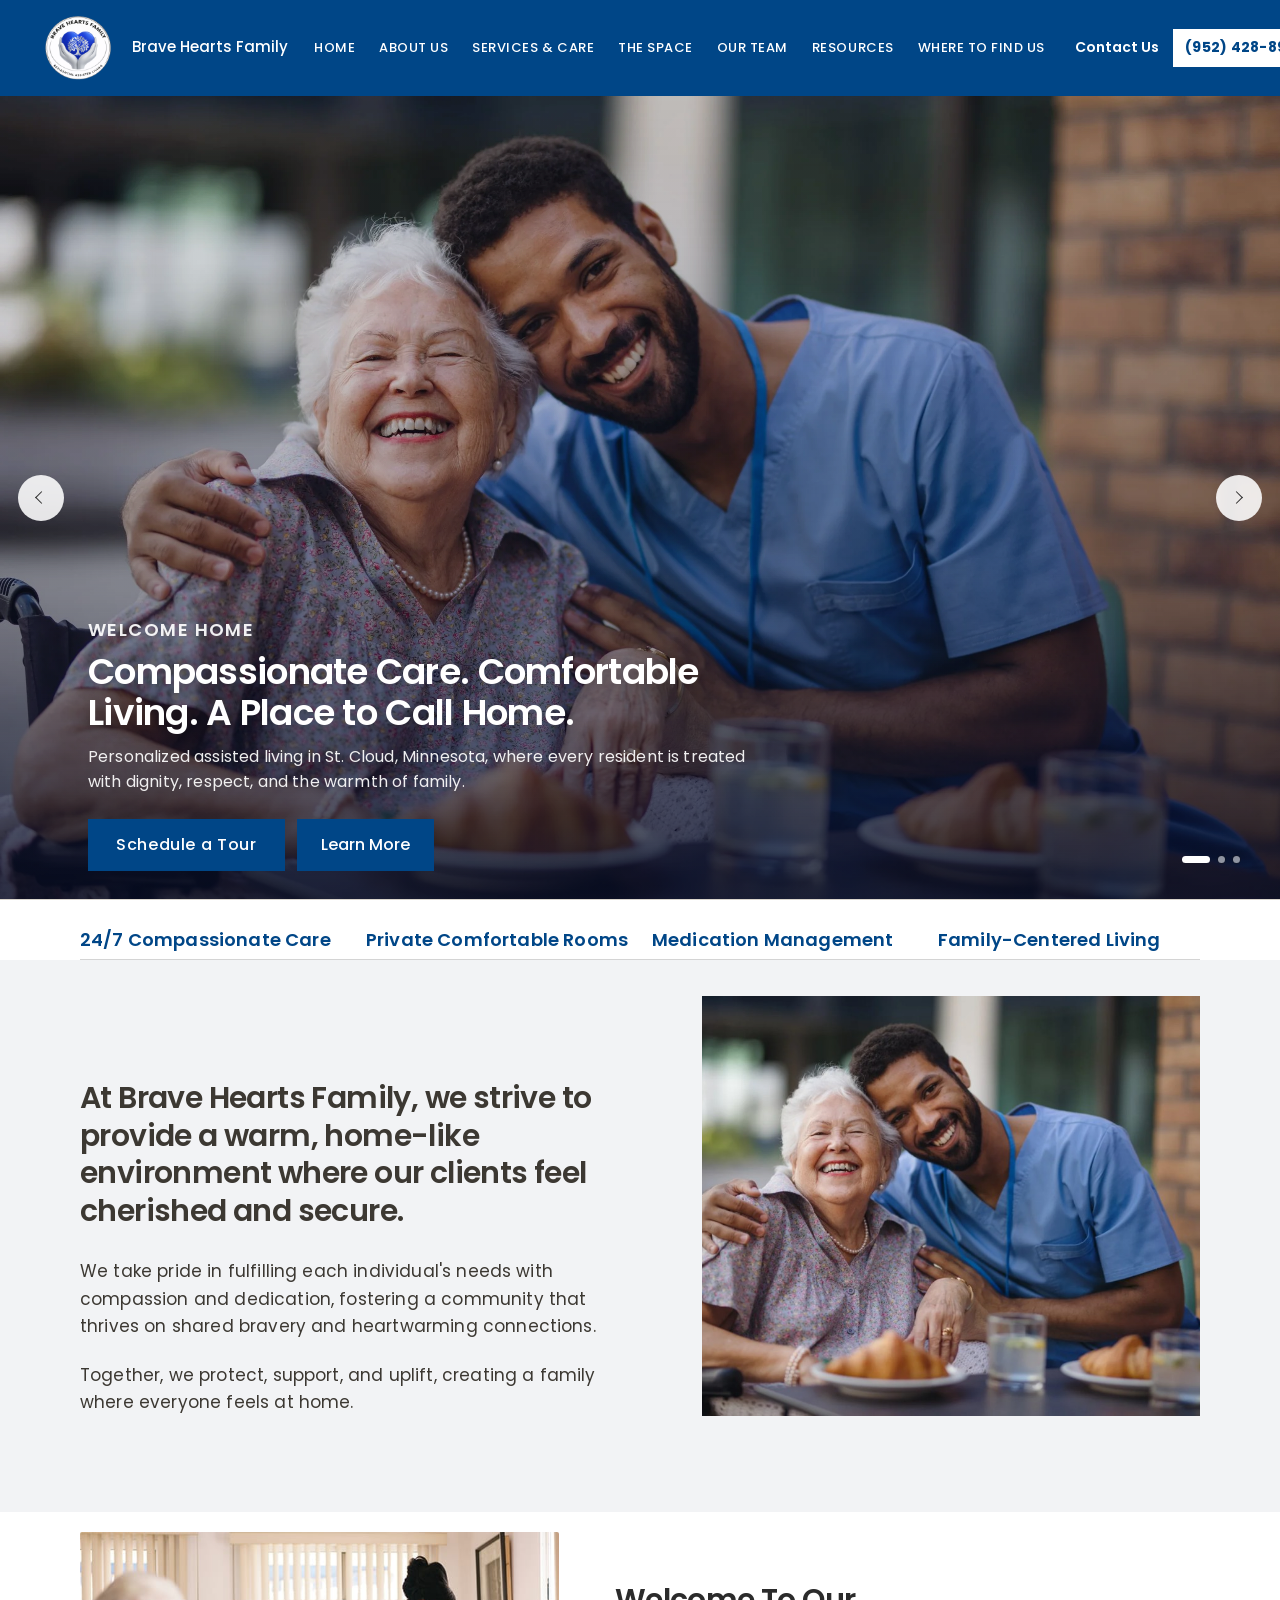
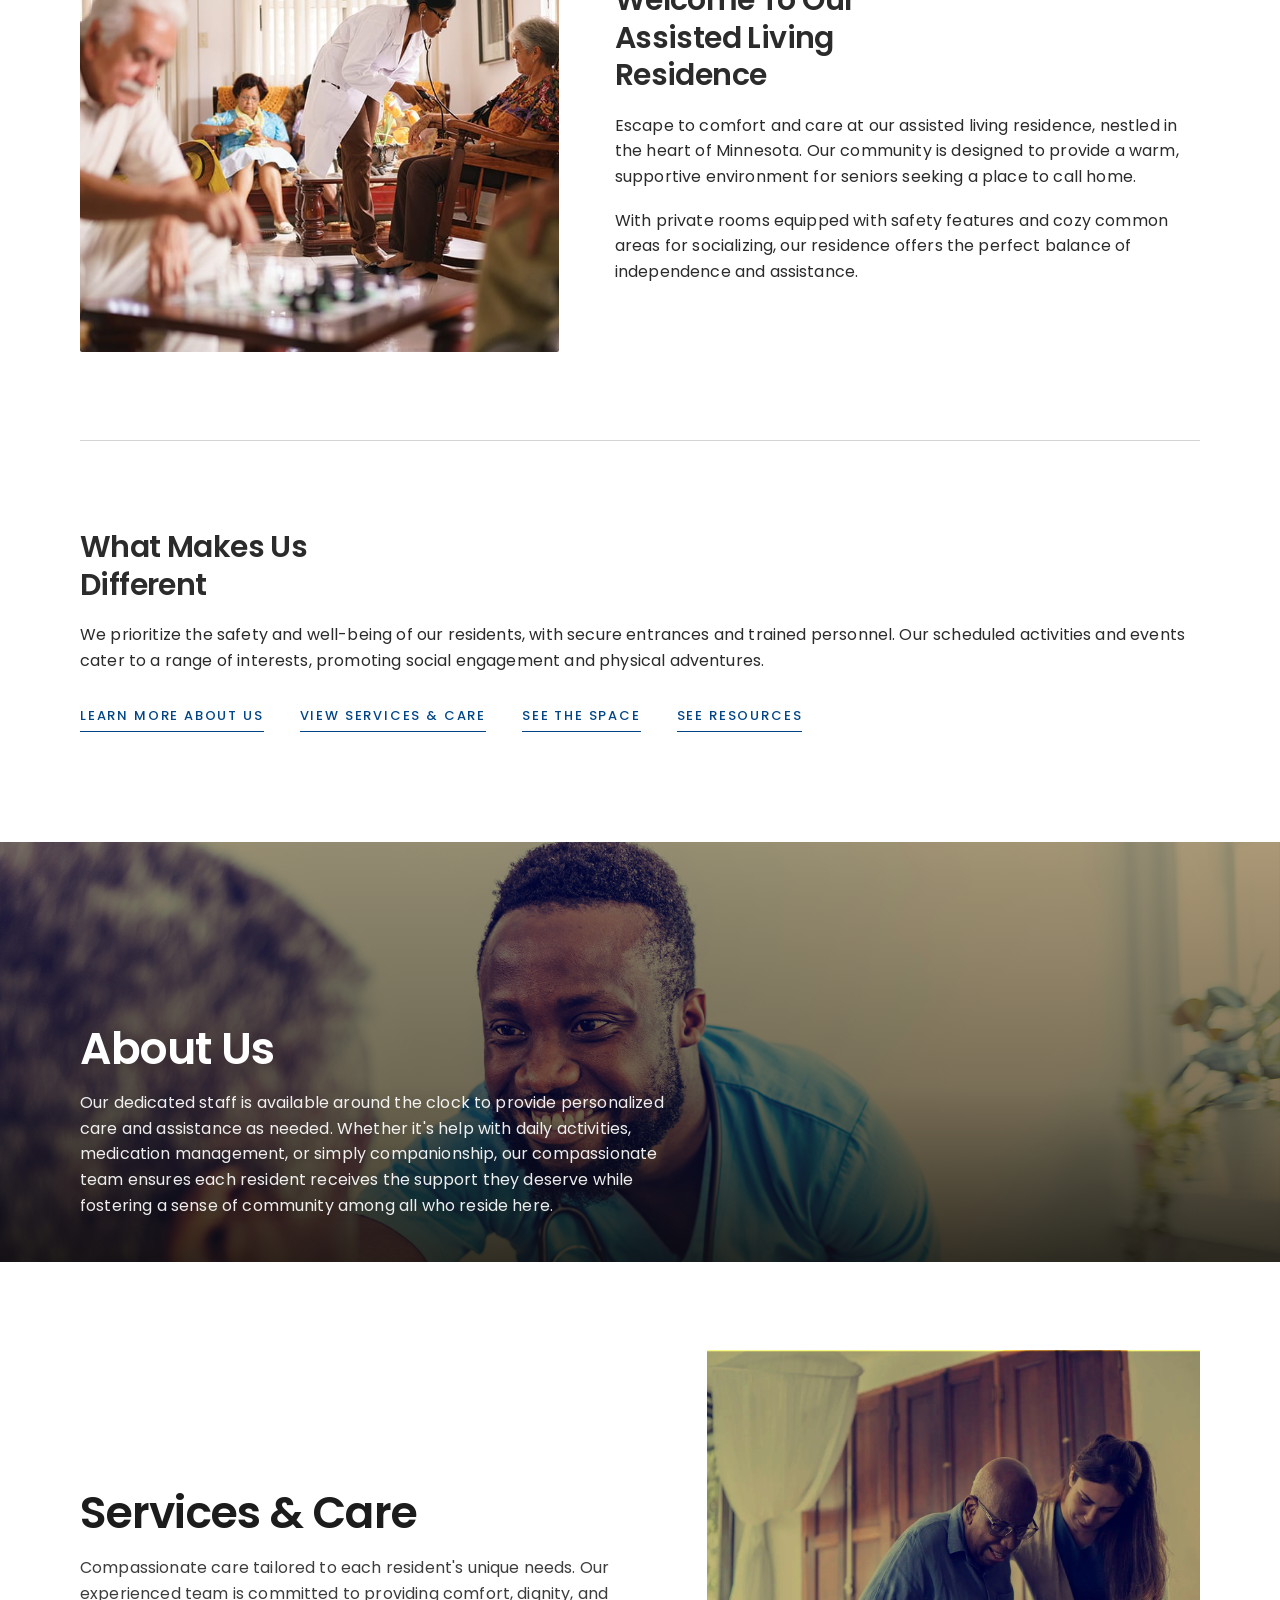
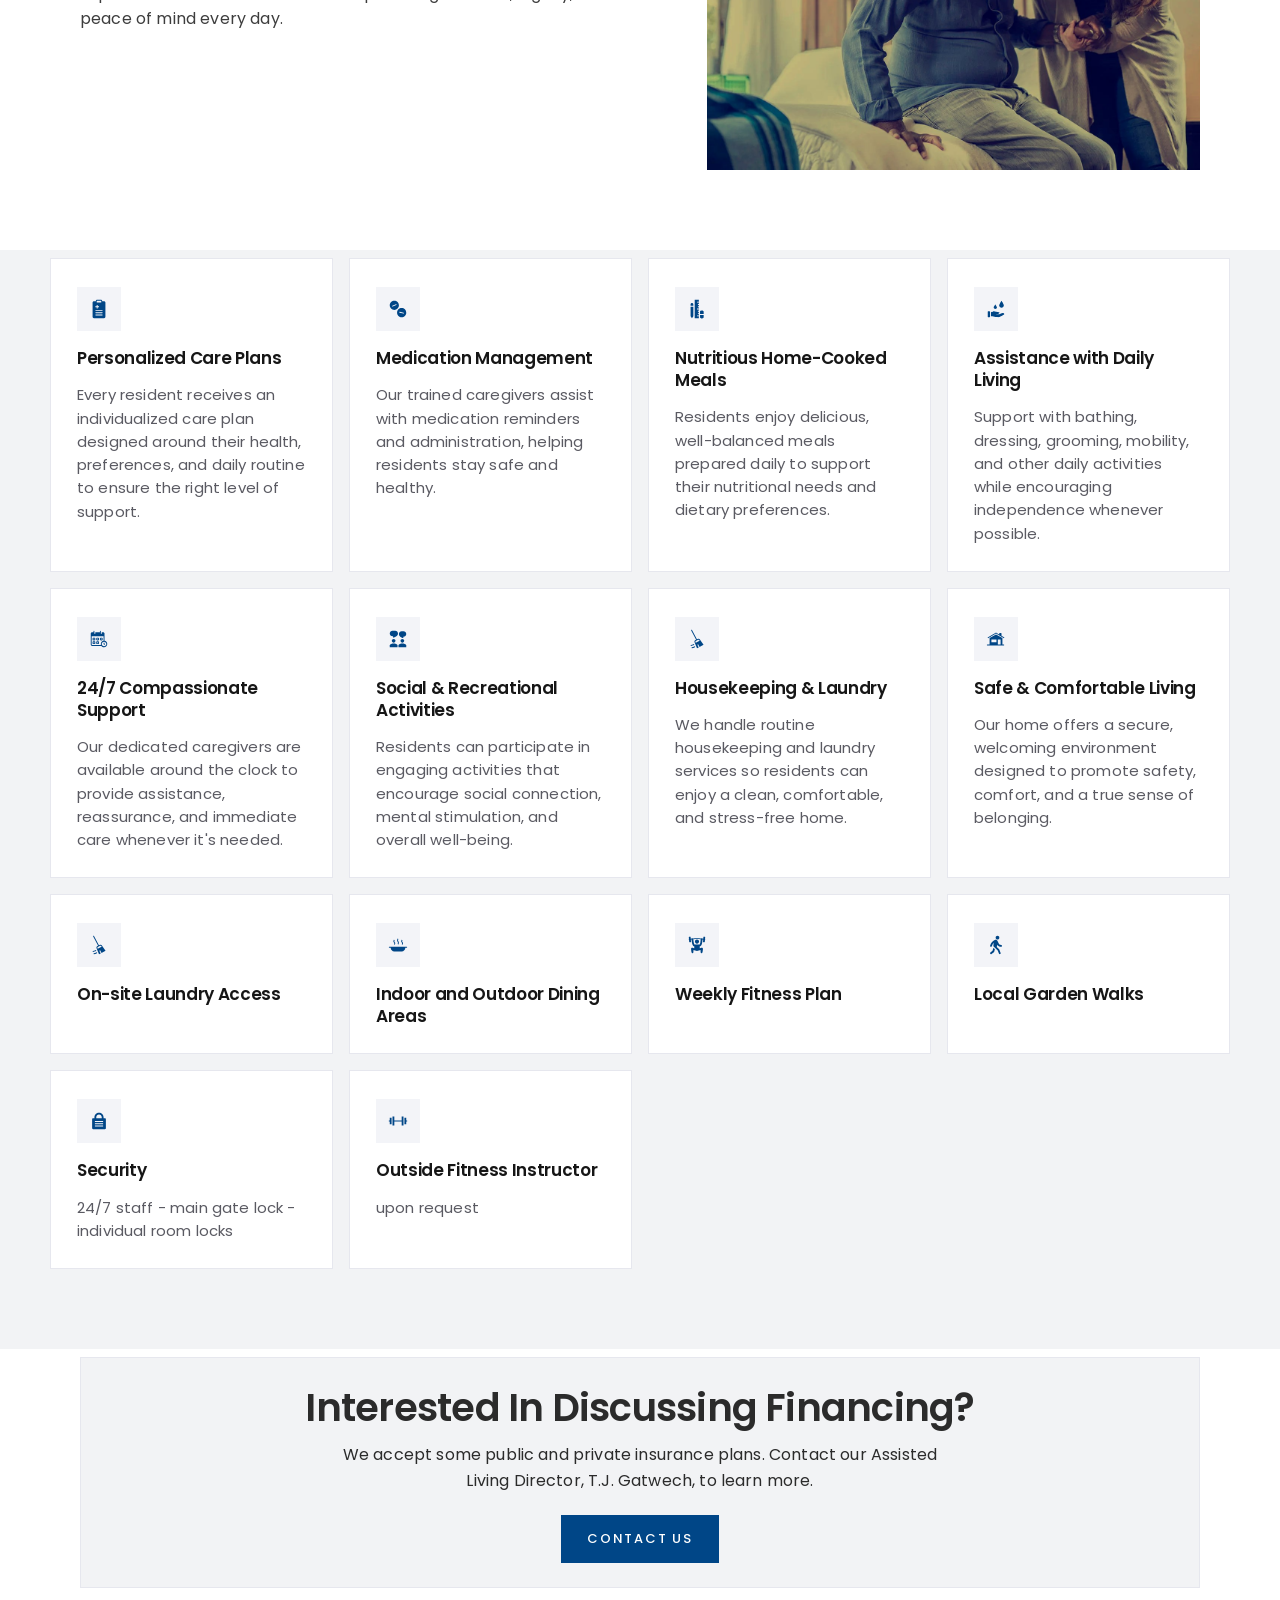
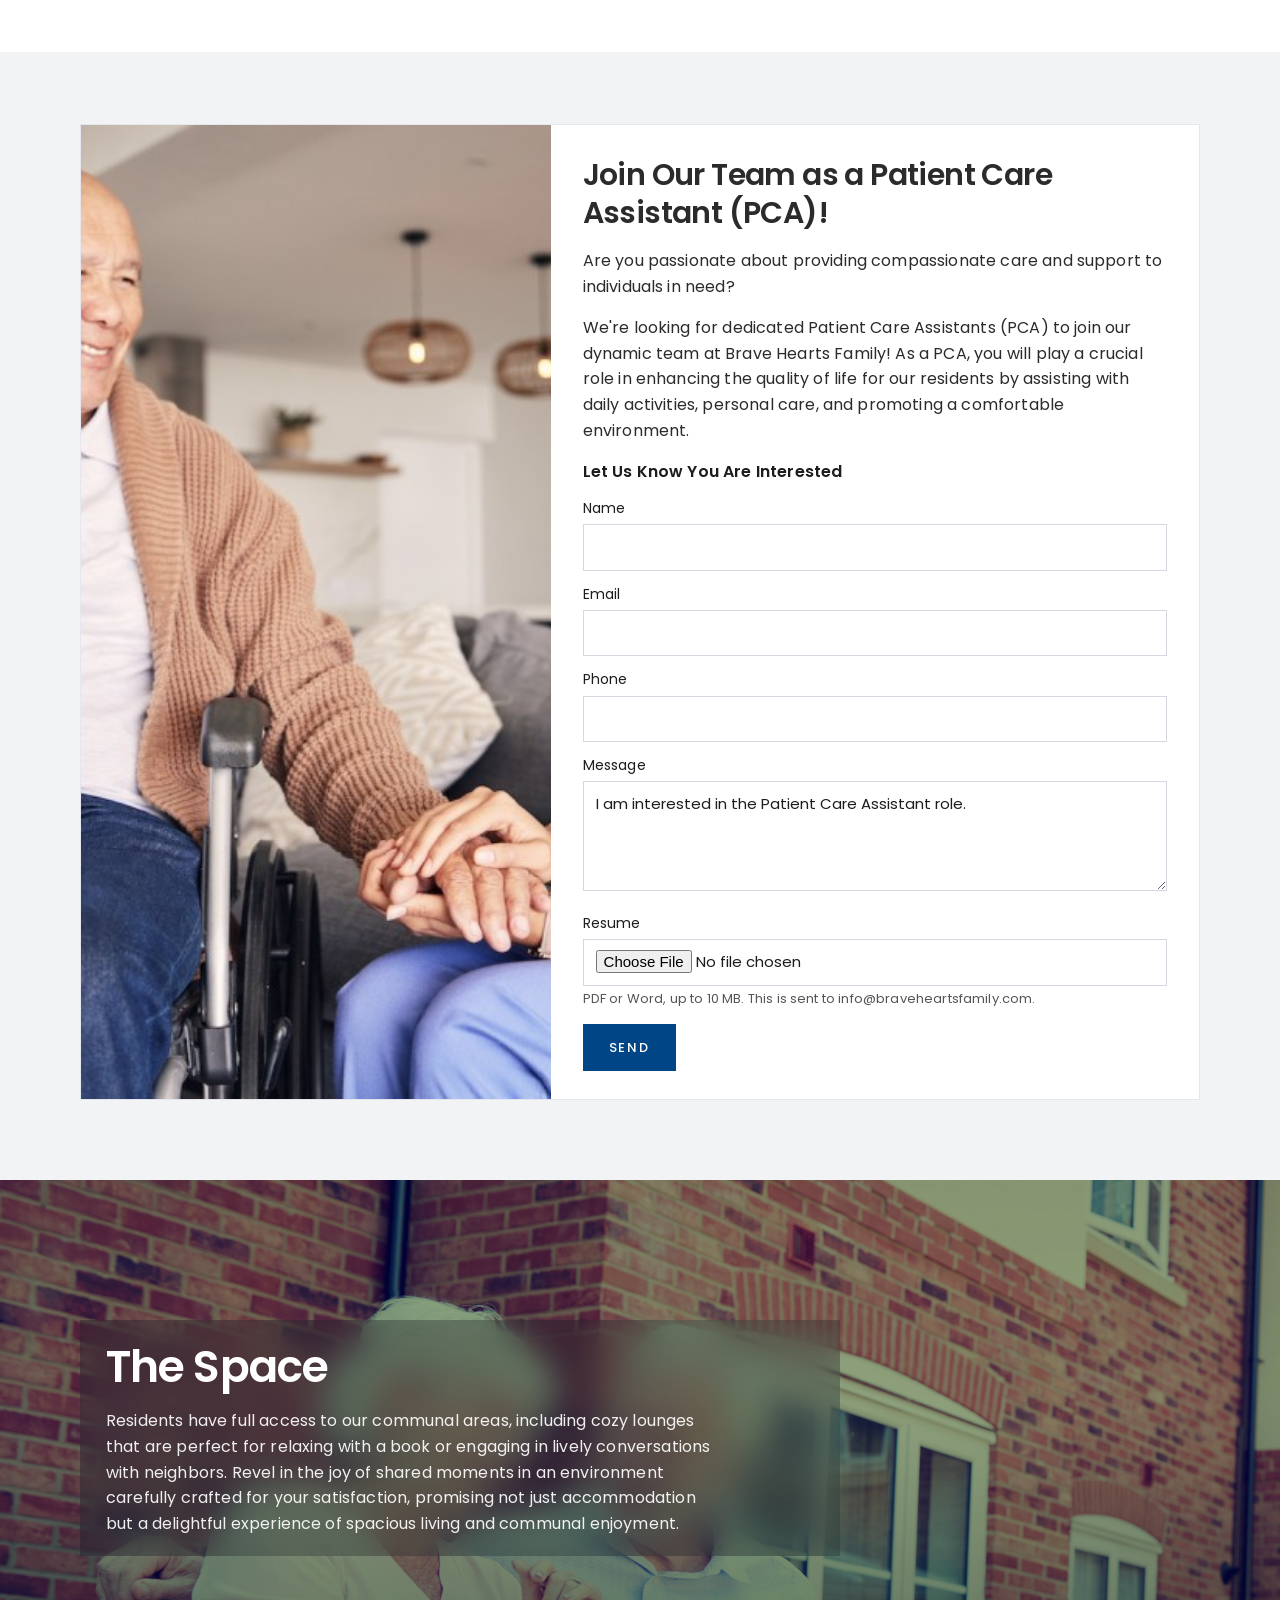
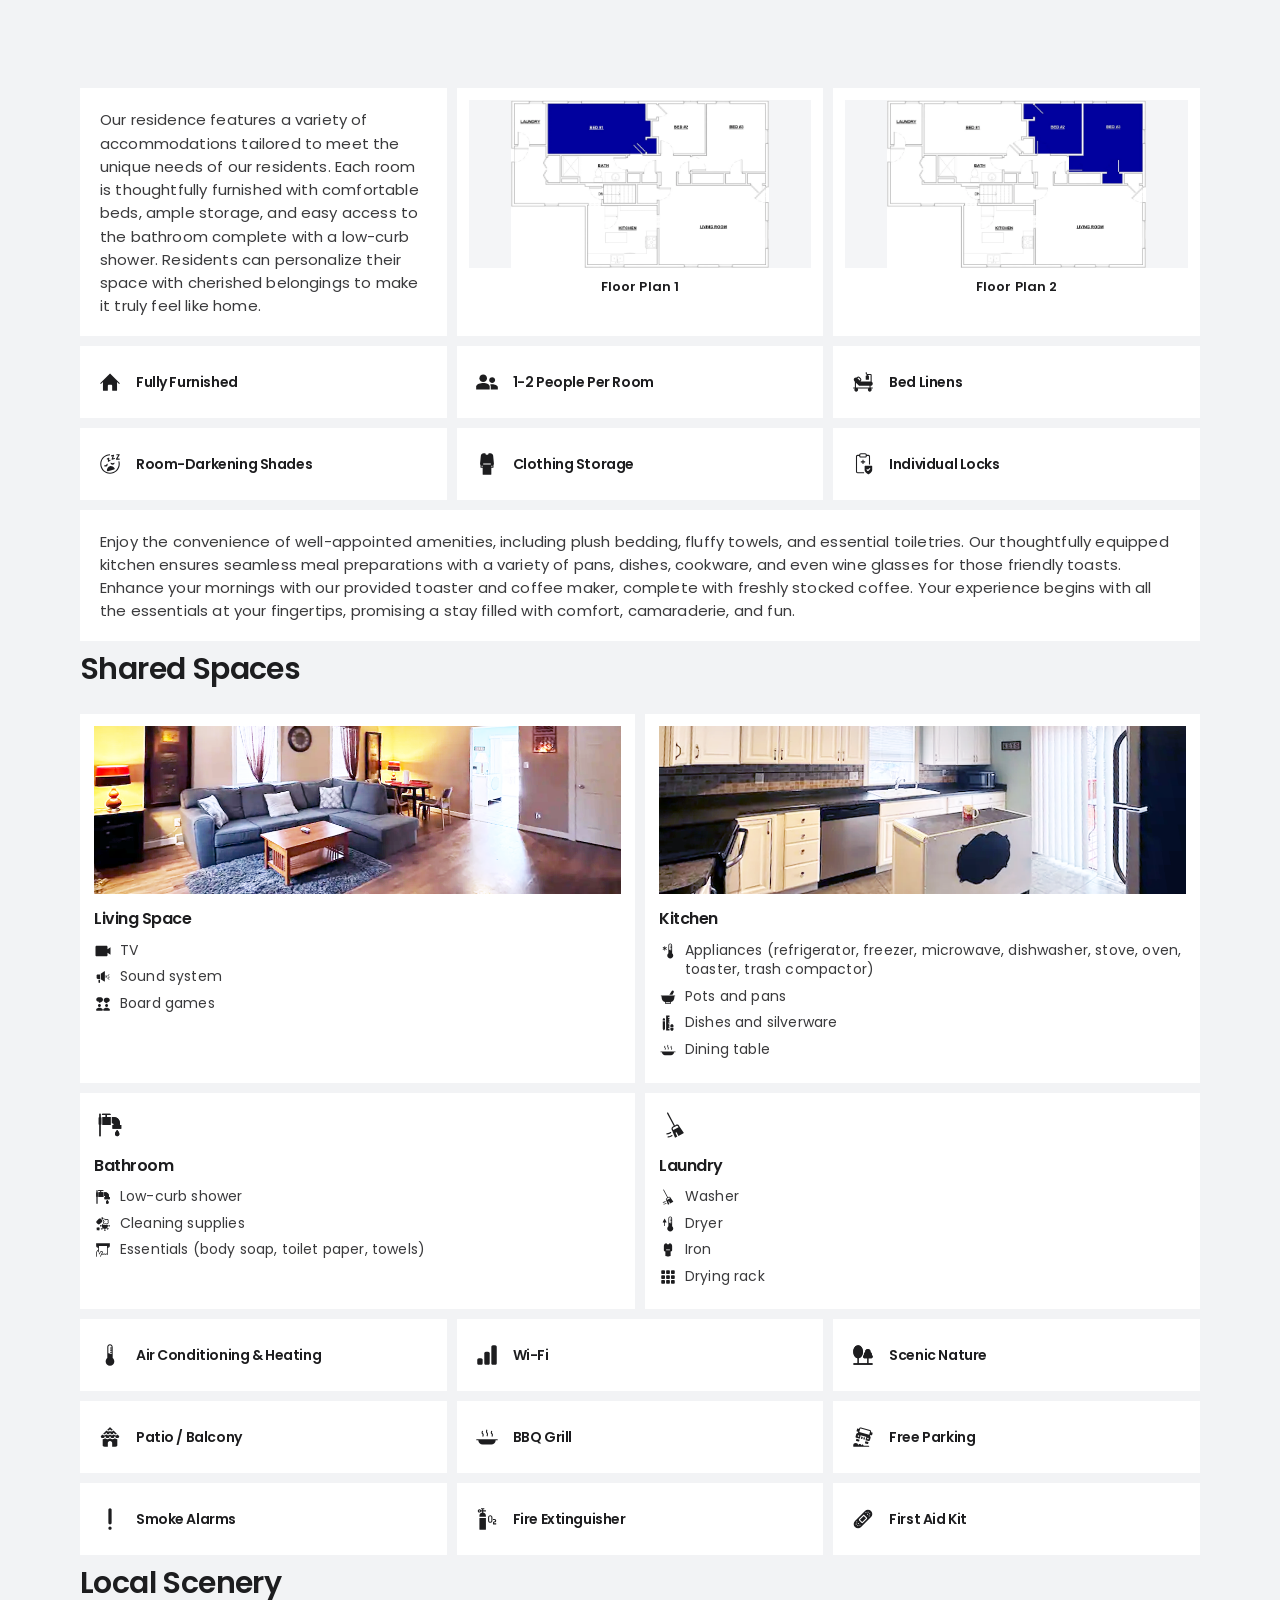
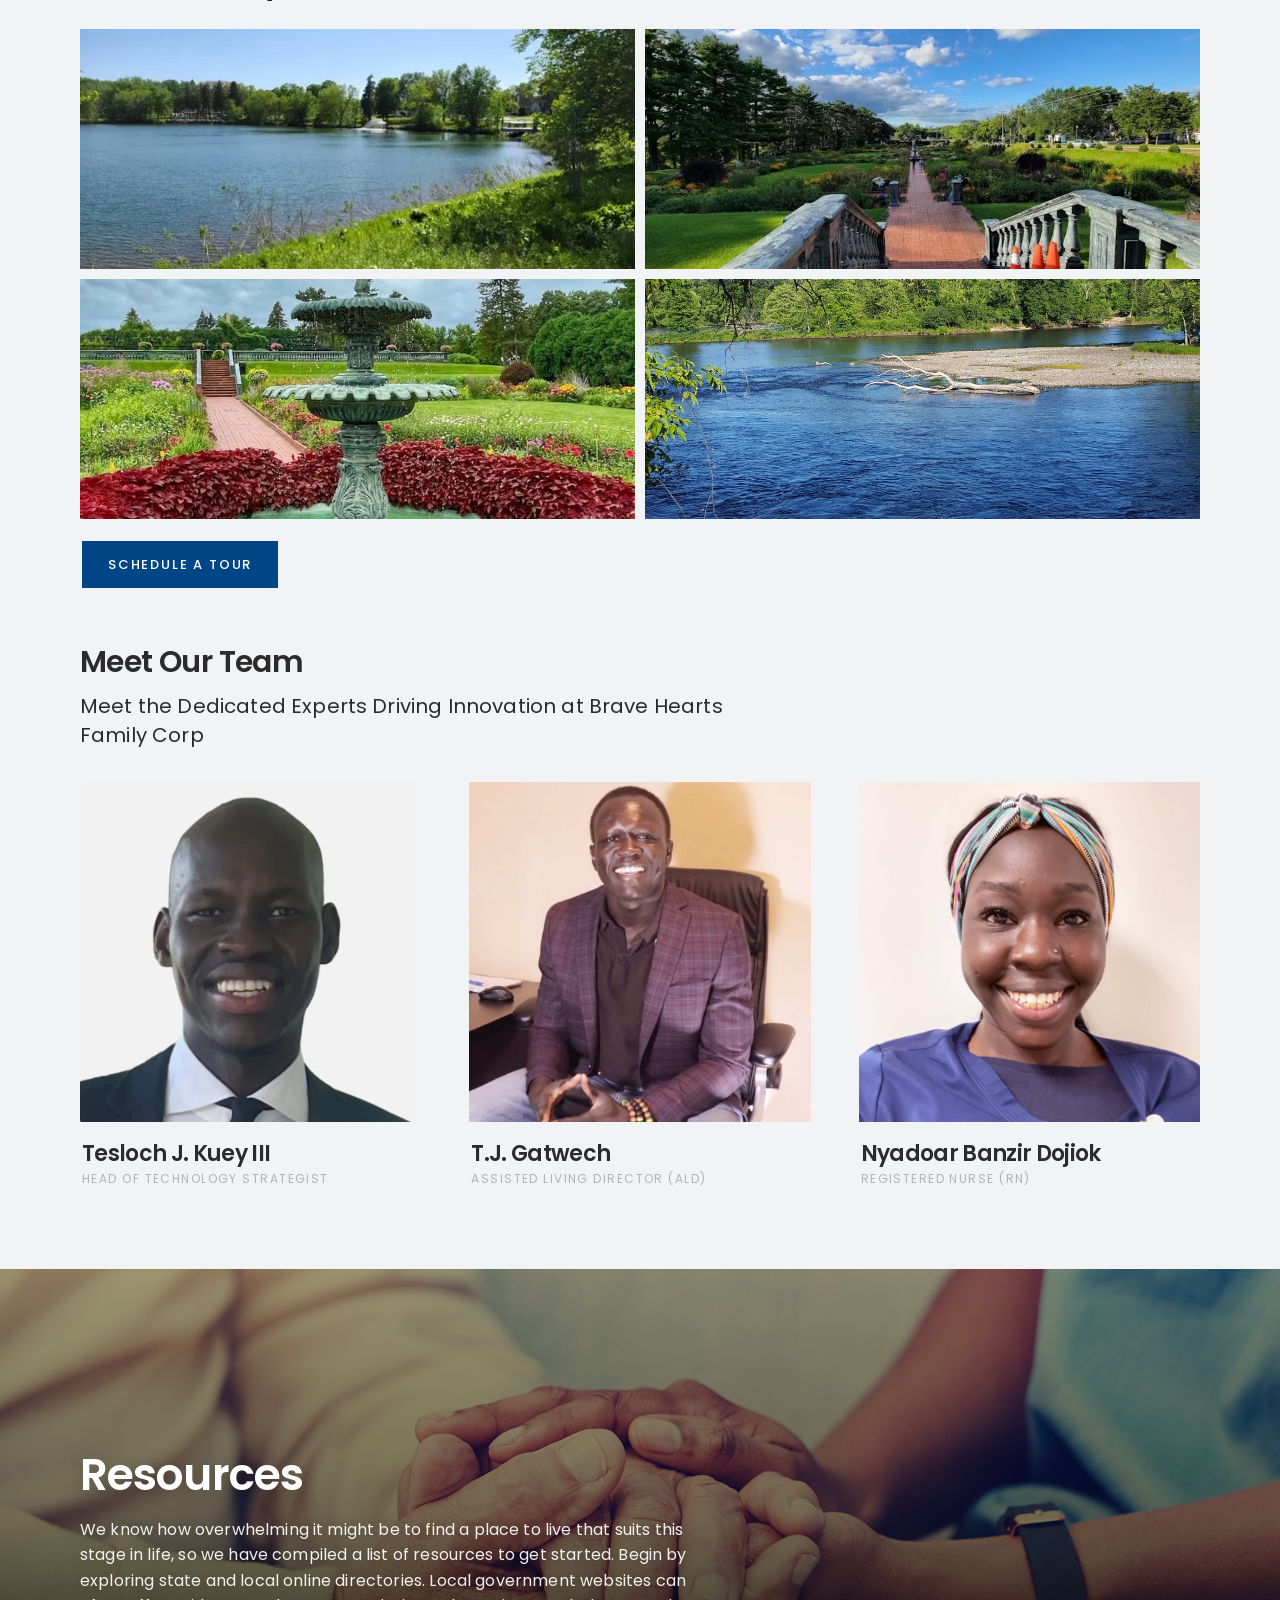
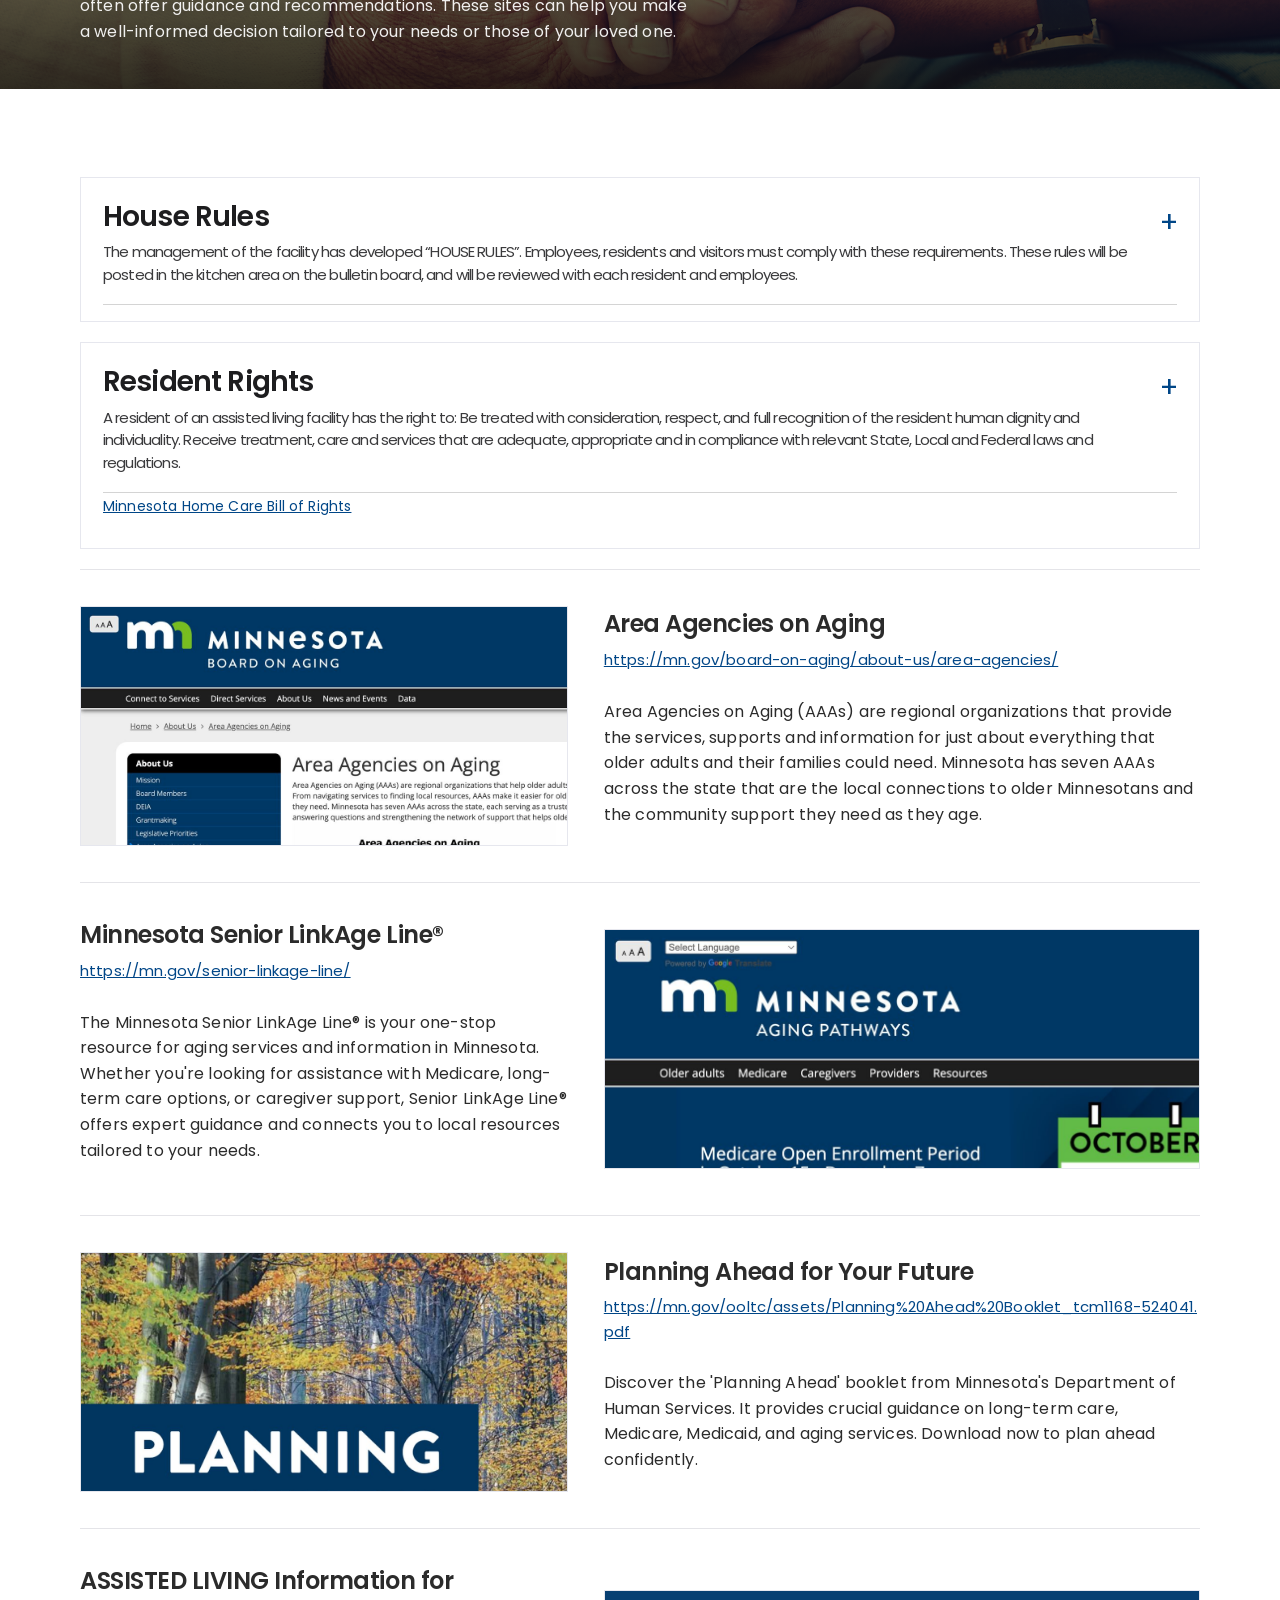
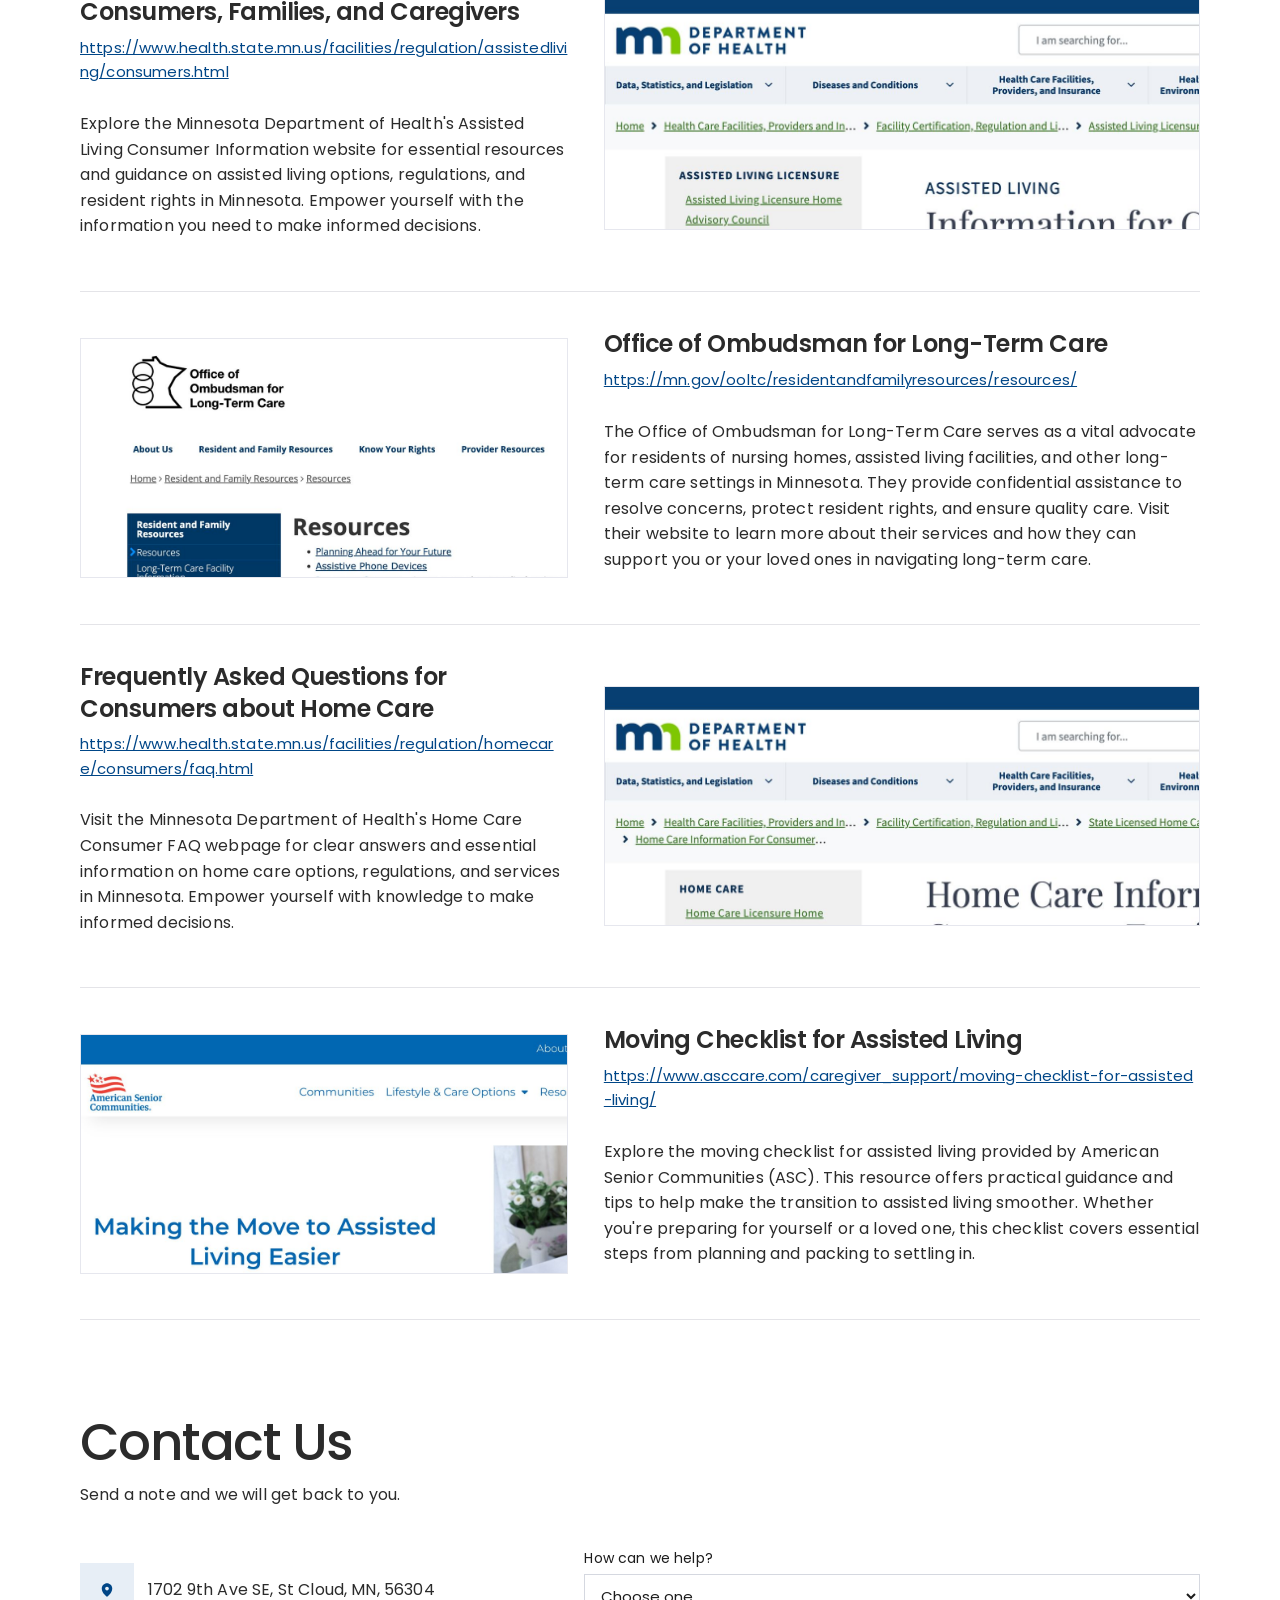
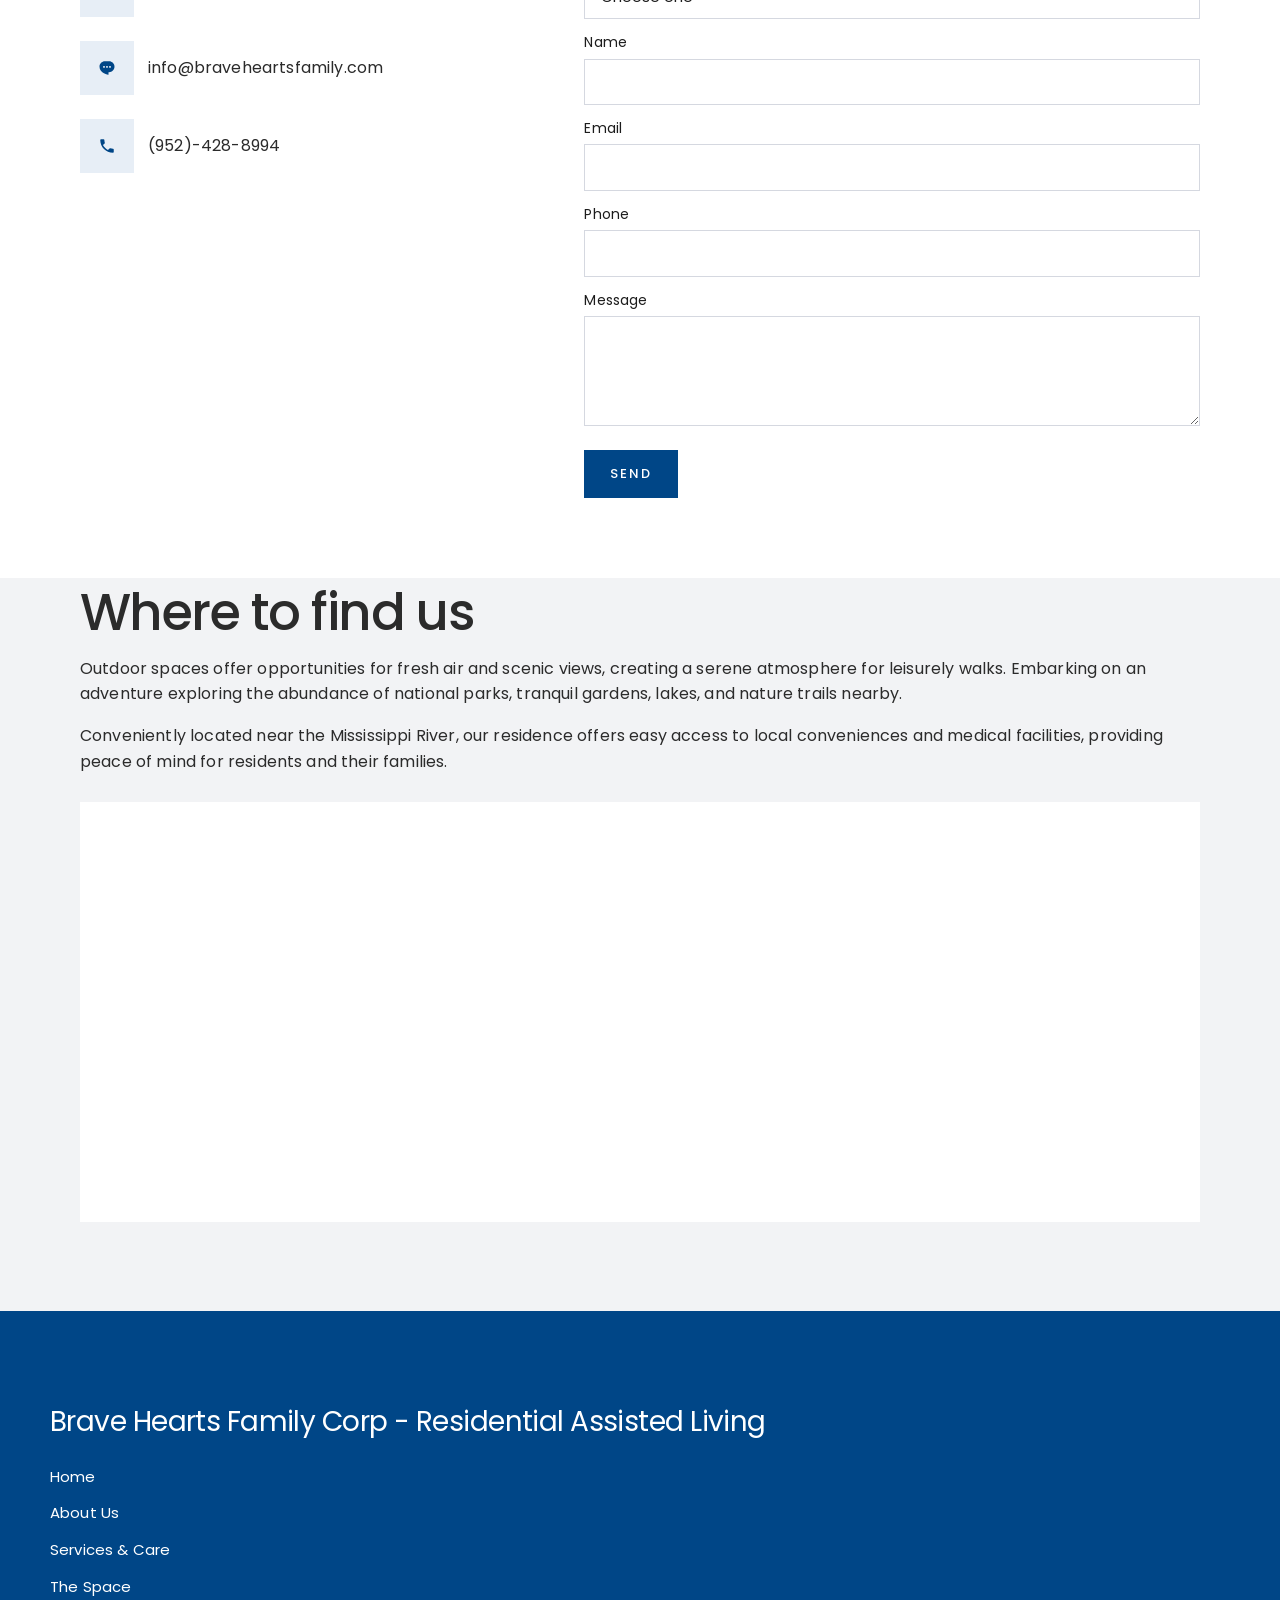
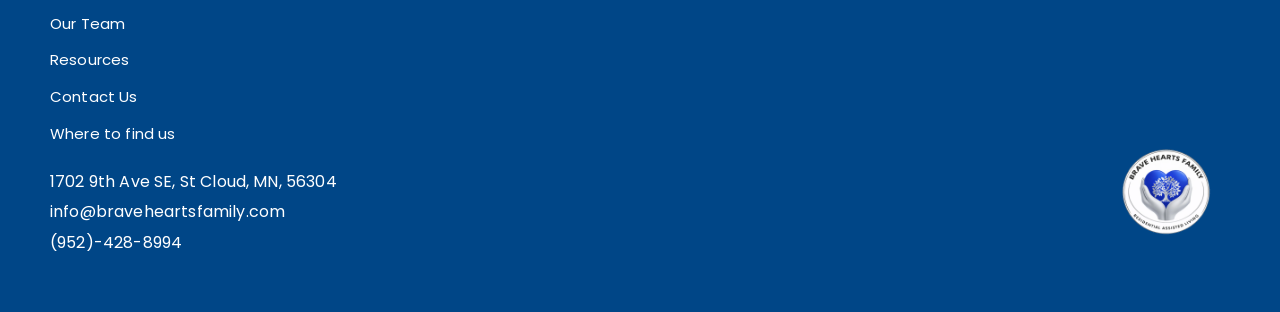
==== index.html @ caa9ec2d "Publish the Brave Hearts Family site with a mobile layout and the logo on the browser tab. Co-author" ====
<!DOCTYPE html>
<html lang="en">
<head>
  <meta charset="utf-8">
  <meta name="viewport" content="width=device-width, initial-scale=1">
  <title>Brave Hearts Family Corp | Assisted Living in St. Cloud, MN</title>
  <meta name="description" content="Personalized assisted living in St. Cloud, Minnesota, with 24/7 care, private rooms, medication support, and home-cooked meals at 1702 9th Ave SE.">
  <meta name="robots" content="index, follow, max-image-preview:large, max-snippet:-1, max-video-preview:-1">
  <meta name="author" content="Brave Hearts Family Corp">
  <meta name="geo.region" content="US-MN">
  <meta name="geo.placename" content="St. Cloud">
  <meta name="geo.position" content="45.546537;-94.139867">
  <link rel="canonical" href="https://braveheartsfamily.com/">
  <link rel="alternate" hreflang="en" href="https://braveheartsfamily.com/">
  <link rel="alternate" type="text/plain" href="https://braveheartsfamily.com/llms.txt" title="Summary for AI search">
  <meta property="og:type" content="website">
  <meta property="og:site_name" content="Brave Hearts Family Corp">
  <meta property="og:locale" content="en_US">
  <meta property="og:url" content="https://braveheartsfamily.com/">
  <meta property="og:title" content="Brave Hearts Family Corp | Assisted Living in St. Cloud, MN">
  <meta property="og:description" content="Personalized assisted living in St. Cloud, Minnesota, with 24/7 care, private rooms, medication support, and home-cooked meals at 1702 9th Ave SE.">
  <meta property="og:image" content="https://braveheartsfamily.com/images/og.jpg">
  <meta property="og:image:secure_url" content="https://braveheartsfamily.com/images/og.jpg">
  <meta property="og:image:type" content="image/jpeg">
  <meta property="og:image:width" content="1200">
  <meta property="og:image:height" content="630">
  <meta property="og:image:alt" content="A caregiver smiling with a resident">
  <meta name="twitter:card" content="summary_large_image">
  <meta name="twitter:title" content="Brave Hearts Family Corp | Assisted Living in St. Cloud, MN">
  <meta name="twitter:description" content="Personalized assisted living in St. Cloud, Minnesota, with 24/7 care, private rooms, medication support, and home-cooked meals at 1702 9th Ave SE.">
  <meta name="twitter:image" content="https://braveheartsfamily.com/images/og.jpg">
  <meta name="twitter:image:alt" content="A caregiver smiling with a resident">
  <meta name="theme-color" content="#004687">
  <script type="application/ld+json">
  {
    "@context": "https://schema.org",
    "@graph": [
      {
        "@type": ["MedicalBusiness", "LocalBusiness"],
        "@id": "https://braveheartsfamily.com/#residence",
        "name": "Brave Hearts Family Corp",
        "category": "Residential assisted living",
        "alternateName": "Brave Hearts Family",
        "description": "A warm, home-like assisted living residence in St. Cloud, Minnesota. Personalized care, private comfortable rooms, medication management, and family-centered living.",
        "url": "https://braveheartsfamily.com/",
        "image": [
          "https://braveheartsfamily.com/images/logo.png",
          "https://braveheartsfamily.com/images/og.jpg"
        ],
        "logo": {
          "@type": "ImageObject",
          "url": "https://braveheartsfamily.com/images/logo.png",
          "width": 1000,
          "height": 1000,
          "caption": "Brave Hearts Family logo"
        },
        "telephone": "+1-952-428-8994",
        "email": "info@braveheartsfamily.com",
        "slogan": "Compassionate Care. Comfortable Living. A Place to Call Home.",
        "paymentAccepted": "Some public and private insurance plans",
        "smokingAllowed": false,
        "address": {
          "@type": "PostalAddress",
          "streetAddress": "1702 9th Ave SE",
          "addressLocality": "St Cloud",
          "addressRegion": "MN",
          "postalCode": "56304",
          "addressCountry": "US"
        },
        "geo": {
          "@type": "GeoCoordinates",
          "latitude": 45.546537,
          "longitude": -94.139867
        },
        "hasMap": [
          "https://www.google.com/maps/search/?api=1&query=Brave+Hearts+Family+Corp,+1702+9th+Ave+SE,+St+Cloud,+MN+56304",
          "https://maps.apple.com/?ll=45.546537,-94.139867&q=Brave%20Hearts%20Family%20Corp&address=1702%209th%20Ave%20SE,%20St%20Cloud,%20MN%2056304",
          "https://www.google.com/maps/dir//1702+9th+Ave+SE,+St+Cloud,+MN+56304"
        ],
        "areaServed": {
          "@type": "City",
          "name": "St. Cloud",
          "containedInPlace": {
            "@type": "State",
            "name": "Minnesota"
          }
        },
        "openingHoursSpecification": {
          "@type": "OpeningHoursSpecification",
          "dayOfWeek": ["Monday", "Tuesday", "Wednesday", "Thursday", "Friday", "Saturday", "Sunday"],
          "opens": "00:00",
          "closes": "23:59"
        },
        "contactPoint": {
          "@type": "ContactPoint",
          "telephone": "+1-952-428-8994",
          "email": "info@braveheartsfamily.com",
          "contactType": "customer service",
          "availableLanguage": "English",
          "areaServed": "US"
        },
        "employee": [
          {
            "@type": "Person",
            "name": "Tesloch J. Kuey III",
            "jobTitle": "Head of Technology Strategist",
            "image": "https://braveheartsfamily.com/images/tesloch.png"
          },
          {
            "@type": "Person",
            "name": "T.J. Gatwech",
            "jobTitle": "Assisted Living Director (ALD)",
            "image": "https://braveheartsfamily.com/images/tj.png"
          },
          {
            "@type": "Person",
            "name": "Nyadoar Banzir Dojiok",
            "jobTitle": "Registered Nurse (RN)",
            "hasCredential": {
              "@type": "EducationalOccupationalCredential",
              "credentialCategory": "Registered Nurse"
            },
            "image": "https://braveheartsfamily.com/images/nyadoar.png"
          }
        ],
        "knowsAbout": [
          "Personalized Care Plans",
          "Medication Management",
          "Nutritious Home-Cooked Meals",
          "Assistance with Daily Living",
          "24/7 Compassionate Support",
          "Social and Recreational Activities",
          "Housekeeping and Laundry",
          "Safe and Comfortable Living",
          "On-site Laundry Access",
          "Indoor and Outdoor Dining Areas",
          "Weekly Fitness Plan",
          "Local Garden Walks",
          "Security",
          "Outside Fitness Instructor"
        ],
        "hasOfferCatalog": {
          "@type": "OfferCatalog",
          "@id": "https://braveheartsfamily.com/#healthcare",
          "name": "Healthcare",
          "itemListElement": [
            {
              "@type": "Offer",
              "itemOffered": {
                "@type": "Service",
                "serviceType": "Healthcare",
                "category": "Assisted living",
                "name": "Personalized Care Plans",
                "description": "Every resident receives an individualized care plan designed around their health, preferences, and daily routine to ensure the right level of support."
              }
            },
            {
              "@type": "Offer",
              "itemOffered": {
                "@type": "Service",
                "serviceType": "Healthcare",
                "category": "Assisted living",
                "name": "Medication Management",
                "description": "Trained caregivers assist with medication reminders and administration, helping residents stay safe and healthy."
              }
            },
            {
              "@type": "Offer",
              "itemOffered": {
                "@type": "Service",
                "serviceType": "Healthcare",
                "category": "Assisted living",
                "name": "Nutritious Home-Cooked Meals",
                "description": "Residents enjoy delicious, well-balanced meals prepared daily to support their nutritional needs and dietary preferences."
              }
            },
            {
              "@type": "Offer",
              "itemOffered": {
                "@type": "Service",
                "serviceType": "Healthcare",
                "category": "Assisted living",
                "name": "Assistance with Daily Living",
                "description": "Support with bathing, dressing, grooming, mobility, and other daily activities while encouraging independence whenever possible."
              }
            },
            {
              "@type": "Offer",
              "itemOffered": {
                "@type": "Service",
                "serviceType": "Healthcare",
                "category": "Assisted living",
                "name": "24/7 Compassionate Support",
                "description": "Dedicated caregivers are available around the clock to provide assistance, reassurance, and immediate care whenever it is needed."
              }
            },
            {
              "@type": "Offer",
              "itemOffered": {
                "@type": "Service",
                "serviceType": "Healthcare",
                "category": "Assisted living",
                "name": "Social and Recreational Activities",
                "description": "Residents can participate in engaging activities that encourage social connection, mental stimulation, and overall well-being."
              }
            },
            {
              "@type": "Offer",
              "itemOffered": {
                "@type": "Service",
                "serviceType": "Healthcare",
                "category": "Assisted living",
                "name": "Housekeeping and Laundry",
                "description": "Routine housekeeping and laundry services so residents can enjoy a clean, comfortable, and stress-free home."
              }
            },
            {
              "@type": "Offer",
              "itemOffered": {
                "@type": "Service",
                "serviceType": "Healthcare",
                "category": "Assisted living",
                "name": "Safe and Comfortable Living",
                "description": "A secure, welcoming environment designed to promote safety, comfort, and a true sense of belonging."
              }
            },
            {
              "@type": "Offer",
              "itemOffered": {
                "@type": "Service",
                "serviceType": "Healthcare",
                "category": "Assisted living",
                "name": "On-site Laundry Access"
              }
            },
            {
              "@type": "Offer",
              "itemOffered": {
                "@type": "Service",
                "serviceType": "Healthcare",
                "category": "Assisted living",
                "name": "Indoor and Outdoor Dining Areas"
              }
            },
            {
              "@type": "Offer",
              "itemOffered": {
                "@type": "Service",
                "serviceType": "Healthcare",
                "category": "Assisted living",
                "name": "Weekly Fitness Plan"
              }
            },
            {
              "@type": "Offer",
              "itemOffered": {
                "@type": "Service",
                "serviceType": "Healthcare",
                "category": "Assisted living",
                "name": "Local Garden Walks"
              }
            },
            {
              "@type": "Offer",
              "itemOffered": {
                "@type": "Service",
                "serviceType": "Healthcare",
                "category": "Assisted living",
                "name": "Security",
                "description": "24/7 staff - main gate lock - individual room locks"
              }
            },
            {
              "@type": "Offer",
              "itemOffered": {
                "@type": "Service",
                "serviceType": "Healthcare",
                "category": "Assisted living",
                "name": "Outside Fitness Instructor",
                "description": "upon request"
              }
            }
          ]
        }
      },
      {
        "@type": "WebSite",
        "@id": "https://braveheartsfamily.com/#website",
        "url": "https://braveheartsfamily.com/",
        "name": "Brave Hearts Family Corp",
        "description": "Residential assisted living in St. Cloud, Minnesota.",
        "publisher": { "@id": "https://braveheartsfamily.com/#residence" },
        "inLanguage": "en"
      },
      {
        "@type": "WebPage",
        "@id": "https://braveheartsfamily.com/#webpage",
        "url": "https://braveheartsfamily.com/",
        "name": "Brave Hearts Family Corp | Assisted Living in St. Cloud, MN",
        "description": "Personalized assisted living in St. Cloud, Minnesota, with 24/7 care, private rooms, medication support, and home-cooked meals at 1702 9th Ave SE.",
        "isPartOf": { "@id": "https://braveheartsfamily.com/#website" },
        "about": { "@id": "https://braveheartsfamily.com/#residence" },
        "primaryImageOfPage": "https://braveheartsfamily.com/images/og.jpg",
        "inLanguage": "en",
        "speakable": {
          "@type": "SpeakableSpecification",
          "cssSelector": ["h1", ".slide-line", ".mission p"]
        }
      }
    ]
  }
  </script>
  <link rel="preconnect" href="https://fonts.googleapis.com">
  <link rel="preconnect" href="https://fonts.gstatic.com" crossorigin>
  <link href="https://fonts.googleapis.com/css2?family=Poppins:wght@400;500;600;700&display=swap" rel="stylesheet">
  <link rel="icon" href="favicon.ico?v=2" sizes="48x48">
  <link rel="icon" type="image/png" sizes="32x32" href="images/favicon-32.png?v=2">
  <link rel="icon" type="image/png" sizes="16x16" href="images/favicon-16.png?v=2">
  <link rel="icon" type="image/png" sizes="192x192" href="images/favicon-192.png?v=2">
  <link rel="apple-touch-icon" sizes="180x180" href="images/apple-touch-icon.png?v=2">
  <link rel="manifest" href="site.webmanifest">
  <link rel="stylesheet" href="css/styles.css?v=61">
  <script>document.documentElement.classList.add("js")</script>
</head>
<body>
  <a class="skip" href="#page">Skip to Content</a>
  <header class="site-header">
    <div class="header-inner">
      <a class="brand current" href="#home">
        <img src="images/logo.png" alt="">
        <span>Brave Hearts Family</span>
      </a>
      <button class="menu-toggle" type="button" aria-expanded="false" aria-controls="site-nav">Open Menu</button>
      <nav class="nav" id="site-nav">
        <a class="active" href="#home" aria-current="page">Home</a>
        <a href="#about">About Us</a>
        <a href="#services">Services &amp; Care</a>
        <a href="#space">The Space</a>
        <a href="#team">Our Team</a>
        <a href="#resources">Resources</a>
        <a href="#find">Where to find us</a>
        <a class="nav-menu-contact" href="#contact">Contact Us</a>
      </nav>
      <div class="header-actions">
        <a class="nav-contact" href="#contact">Contact Us</a>
        <a class="nav-call" href="tel:9524288994">(952) 428-8994</a>
      </div>
    </div>
  </header>

  <main id="page">
    <section class="home-hero slider" id="home" data-slider aria-label="Residence photos">
      <div class="slider-viewport">
        <img class="is-active" src="images/care.jpg" alt="A caregiver smiling with a resident"
          data-kicker="Welcome Home"
          data-title="Compassionate Care. Comfortable Living. A Place to Call Home."
          data-text="Personalized assisted living in St. Cloud, Minnesota, where every resident is treated with dignity, respect, and the warmth of family."
          data-cta="Schedule a Tour"
          data-intro="Tell us a day that works to visit 1702 9th Ave SE."
          data-subject="Schedule a Tour — Brave Hearts Family"
          data-reason="Schedule a tour"
          data-message="I would like to schedule a tour."
          data-cta2="Learn More"
          data-cta2-href="#about">
        <img src="images/care-table.jpg" alt="A caregiver and resident sharing a meal outdoors"
          data-kicker="Personalized Care"
          data-title="Personalized Care for Every Stage of Life"
          data-text="Our experienced team provides 24/7 support, medication management, daily living assistance, wellness activities, housekeeping, and nutritious meals—all tailored to each resident's unique needs."
          data-cta="Explore Our Care"
          data-cta-href="#services">
        <img src="images/scenery-1.png" alt="The porch of the home surrounded by trees"
          data-kicker="Safe, Peaceful Living"
          data-title="Where Safety Meets Comfort"
          data-text="Enjoy private accommodations, secure entrances, welcoming community spaces, and engaging activities designed to help residents feel safe, independent, and at home."
          data-cta="Book Your Visit"
          data-intro="Tell us when you would like to visit the home."
          data-subject="Book Your Visit — Brave Hearts Family"
          data-reason="Schedule a tour"
          data-message="I would like to book a visit.">
      </div>
      <button class="slider-btn prev" type="button" aria-label="Previous photo"></button>
      <button class="slider-btn next" type="button" aria-label="Next photo"></button>
      <div class="slider-dots"></div>
      <div class="hero-copy">
        <p class="eyebrow">Welcome Home</p>
        <h1>Compassionate Care. Comfortable Living. A Place to Call Home.</h1>
        <p class="slide-line">Personalized assisted living in St. Cloud, Minnesota, where every resident is treated with dignity, respect, and the warmth of family.</p>
        <div class="hero-actions">
          <button class="btn inline hero-cta" type="button"
            data-contact
            data-contact-title="Schedule a Tour"
            data-contact-intro="Tell us a day that works to visit 1702 9th Ave SE."
            data-subject="Schedule a Tour — Brave Hearts Family"
            data-reason="Schedule a tour"
            data-message="I would like to schedule a tour.">Schedule a Tour</button>
          <a class="btn inline hero-secondary" href="#about">Learn More</a>
        </div>
      </div>
    </section>

    <section class="facts" aria-label="At a glance">
      <div><span>24/7 Compassionate Care</span></div>
      <div><span>Private Comfortable Rooms</span></div>
      <div><span>Medication Management</span></div>
      <div><span>Family-Centered Living</span></div>
    </section>

    <section class="mission band-gray">
      <div>
        <p>At Brave Hearts Family, we strive to provide a warm, home-like environment where our clients feel cherished and secure.</p>
        <p>We take pride in fulfilling each individual's needs with compassion and dedication, fostering a community that thrives on shared bravery and heartwarming connections.</p>
        <p>Together, we protect, support, and uplift, creating a family where everyone feels at home.</p>
      </div>
      <div class="mission-photos">
        <img src="images/mission-care.jpg" alt="A caregiver with an older resident sharing a meal outdoors">
      </div>
    </section>

    <section class="panel band-white">
      <div class="panel-inner">
        <div class="story">
          <img class="story-photo" src="images/welcome-living.png" alt="A caregiver checking a resident in the living room">
          <div class="block">
            <h2>Welcome To Our Assisted Living Residence</h2>
            <p>Escape to comfort and care at our assisted living residence, nestled in the heart of Minnesota. Our community is designed to provide a warm, supportive environment for seniors seeking a place to call home.</p>
            <p>With private rooms equipped with safety features and cozy common areas for socializing, our residence offers the perfect balance of independence and assistance.</p>
          </div>
        </div>
        <div class="story story-flip">
          <div class="cta-split">
            <div class="block">
              <h2>What Makes Us Different</h2>
              <p>We prioritize the safety and well-being of our residents, with secure entrances and trained personnel. Our scheduled activities and events cater to a range of interests, promoting social engagement and physical adventures.</p>
              <div class="actions">
                <a class="btn" href="#about">Learn More About Us</a>
                <a class="btn" href="#services">View Services &amp; Care</a>
                <a class="btn" href="#space">See The Space</a>
                <a class="btn" href="#resources">See Resources</a>
              </div>
            </div>
          </div>
        </div>
      </div>
    </section>

    <section class="page-hero" id="about" style="background-image: url('images/about-header.png?v=5')">
      <div class="inner">
        <h1>About Us</h1>
        <p>Our dedicated staff is available around the clock to provide personalized care and assistance as needed. Whether it's help with daily activities, medication management, or simply companionship, our compassionate team ensures each resident receives the support they deserve while fostering a sense of community among all who reside here.</p>
      </div>
    </section>



    <section class="section services-lead band-white" id="services">
      <div class="services-grid">
        <div>
          <h1>Services &amp; Care</h1>
          <p>Compassionate care tailored to each resident's unique needs. Our experienced team is committed to providing comfort, dignity, and peace of mind every day.</p>
        </div>
        <img src="images/services-header.jpg" alt="A caregiver helping a resident sit up in bed">
      </div>
    </section>

    <section class="section care-services band-gray">
      <div class="care-cards">
        <article class="care-card">
          <span class="icon" data-icon="clipboard"></span>
          <h3>Personalized Care Plans</h3>
          <p>Every resident receives an individualized care plan designed around their health, preferences, and daily routine to ensure the right level of support.</p>
        </article>
        <article class="care-card">
          <span class="icon" data-icon="pills"></span>
          <h3>Medication Management</h3>
          <p>Our trained caregivers assist with medication reminders and administration, helping residents stay safe and healthy.</p>
        </article>
        <article class="care-card">
          <span class="icon" data-icon="utensils"></span>
          <h3>Nutritious Home-Cooked Meals</h3>
          <p>Residents enjoy delicious, well-balanced meals prepared daily to support their nutritional needs and dietary preferences.</p>
        </article>
        <article class="care-card">
          <span class="icon" data-icon="bath"></span>
          <h3>Assistance with Daily Living</h3>
          <p>Support with bathing, dressing, grooming, mobility, and other daily activities while encouraging independence whenever possible.</p>
        </article>
        <article class="care-card">
          <span class="icon" data-icon="clock"></span>
          <h3>24/7 Compassionate Support</h3>
          <p>Our dedicated caregivers are available around the clock to provide assistance, reassurance, and immediate care whenever it's needed.</p>
        </article>
        <article class="care-card">
          <span class="icon" data-icon="dice"></span>
          <h3>Social &amp; Recreational Activities</h3>
          <p>Residents can participate in engaging activities that encourage social connection, mental stimulation, and overall well-being.</p>
        </article>
        <article class="care-card">
          <span class="icon" data-icon="laundry"></span>
          <h3>Housekeeping &amp; Laundry</h3>
          <p>We handle routine housekeeping and laundry services so residents can enjoy a clean, comfortable, and stress-free home.</p>
        </article>
        <article class="care-card">
          <span class="icon" data-icon="home"></span>
          <h3>Safe &amp; Comfortable Living</h3>
          <p>Our home offers a secure, welcoming environment designed to promote safety, comfort, and a true sense of belonging.</p>
        </article>
        <article class="care-card">
          <span class="icon" data-icon="washer"></span>
          <h3>On-site Laundry Access</h3>
        </article>
        <article class="care-card">
          <span class="icon" data-icon="dining"></span>
          <h3>Indoor and Outdoor Dining Areas</h3>
        </article>
        <article class="care-card">
          <span class="icon" data-icon="dumbbell"></span>
          <h3>Weekly Fitness Plan</h3>
        </article>
        <article class="care-card">
          <span class="icon" data-icon="hiking"></span>
          <h3>Local Garden Walks</h3>
        </article>
        <article class="care-card">
          <span class="icon" data-icon="lock"></span>
          <h3>Security</h3>
          <p>24/7 staff - main gate lock - individual room locks</p>
        </article>
        <article class="care-card">
          <span class="icon" data-icon="person"></span>
          <h3>Outside Fitness Instructor</h3>
          <p>upon request</p>
        </article>
      </div>
    </section>

    <section class="callout band-white">
      <article class="finance-card">
        <h2>Interested In Discussing Financing?</h2>
        <p>We accept some public and private insurance plans. Contact our Assisted Living Director, T.J. Gatwech, to learn more.</p>
        <button class="btn inline" type="button"
          data-contact
          data-contact-title="Discuss Financing"
          data-contact-intro="Ask T.J. Gatwech about public and private insurance plans."
          data-subject="Financing Inquiry — Brave Hearts Family"
          data-reason="Discuss financing"
          data-message="I would like to discuss financing and insurance options.">Contact Us</button>
      </article>
    </section>

    <section class="section hire band-gray" id="jobs">
      <article class="job-card">
        <img src="images/care-hands.jpg" alt="A caregiver sitting with a resident">
        <div class="job-body">
          <h2>Join Our Team as a Patient Care Assistant (PCA)!</h2>
          <p>Are you passionate about providing compassionate care and support to individuals in need?</p>
          <p>We're looking for dedicated Patient Care Assistants (PCA) to join our dynamic team at Brave Hearts Family! As a PCA, you will play a crucial role in enhancing the quality of life for our residents by assisting with daily activities, personal care, and promoting a comfortable environment.</p>
          <p class="job-invite">Let Us Know You Are Interested</p>
          <form id="job-form" class="site-form" action="https://formspree.io/f/mdeeknrj" method="POST" enctype="multipart/form-data" data-subject="PCA Interest — Brave Hearts Family">
            <input type="hidden" name="_subject" value="PCA Interest — Brave Hearts Family">
            <input class="hp" type="text" name="_gotcha" tabindex="-1" autocomplete="off">
            <label for="job-name">Name</label>
            <input id="job-name" name="name" required>
            <label for="job-email">Email</label>
            <input id="job-email" name="email" type="email" required>
            <label for="job-phone">Phone</label>
            <input id="job-phone" name="phone" type="tel">
            <label for="job-message">Message</label>
            <textarea id="job-message" name="message" required>I am interested in the Patient Care Assistant role.</textarea>
            <div class="resume-field">
              <label for="job-resume">Resume</label>
              <input id="job-resume" name="resume" type="file" accept=".pdf,.doc,.docx,application/pdf,application/msword,application/vnd.openxmlformats-officedocument.wordprocessingml.document">
              <p class="resume-name"></p>
              <p class="resume-hint">PDF or Word, up to 10 MB. This is sent to info@braveheartsfamily.com.</p>
            </div>
            <p class="form-note" hidden></p>
            <button class="btn inline" type="submit">Send</button>
          </form>
        </div>
      </article>
    </section>

    <section class="page-hero" id="space">
      <div class="inner">
        <div class="hero-glass">
          <h1>The Space</h1>
          <p>Residents have full access to our communal areas, including cozy lounges that are perfect for relaxing with a book or engaging in lively conversations with neighbors. Revel in the joy of shared moments in an environment carefully crafted for your satisfaction, promising not just accommodation but a delightful experience of spacious living and communal enjoyment.</p>
        </div>
      </div>
    </section>

    <section class="section space-bento band-gray">
      <div class="bento">
        <article class="bento-cell bento-copy">
          <p>Our residence features a variety of accommodations tailored to meet the unique needs of our residents. Each room is thoughtfully furnished with comfortable beds, ample storage, and easy access to the bathroom complete with a low-curb shower. Residents can personalize their space with cherished belongings to make it truly feel like home.</p>
        </article>
        <figure class="bento-cell bento-plan">
          <img src="images/floor-1.jpg" alt="Floor plan showing a larger bedroom and closet highlighted">
          <figcaption>Floor Plan 1</figcaption>
        </figure>
        <figure class="bento-cell bento-plan">
          <img src="images/floor-2.jpg" alt="Floor plan showing two smaller bedrooms and closets highlighted">
          <figcaption>Floor Plan 2</figcaption>
        </figure>

        <article class="bento-cell bento-chip"><span class="icon" data-icon="sofa"></span><h3>Fully Furnished</h3></article>
        <article class="bento-cell bento-chip"><span class="icon" data-icon="people"></span><h3>1-2 People Per Room</h3></article>
        <article class="bento-cell bento-chip"><span class="icon" data-icon="linens"></span><h3>Bed Linens</h3></article>
        <article class="bento-cell bento-chip"><span class="icon" data-icon="shades"></span><h3>Room-Darkening Shades</h3></article>
        <article class="bento-cell bento-chip"><span class="icon" data-icon="hanger"></span><h3>Clothing Storage</h3></article>
        <article class="bento-cell bento-chip"><span class="icon" data-icon="roomlock"></span><h3>Individual Locks</h3></article>

        <article class="bento-cell bento-copy bento-wide">
          <p>Enjoy the convenience of well-appointed amenities, including plush bedding, fluffy towels, and essential toiletries. Our thoughtfully equipped kitchen ensures seamless meal preparations with a variety of pans, dishes, cookware, and even wine glasses for those friendly toasts. Enhance your mornings with our provided toaster and coffee maker, complete with freshly stocked coffee. Your experience begins with all the essentials at your fingertips, promising a stay filled with comfort, camaraderie, and fun.</p>
        </article>

        <h2 class="bento-label">Shared Spaces</h2>
        <article class="bento-cell bento-shared">
          <img src="images/living.png" alt="Shared living room">
          <h3>Living Space</h3>
          <ul>
            <li><span class="icon mini" data-icon="tv"></span>TV</li>
            <li><span class="icon mini" data-icon="hifi"></span>Sound system</li>
            <li><span class="icon mini" data-icon="dice"></span>Board games</li>
          </ul>
        </article>
        <article class="bento-cell bento-shared">
          <img src="images/shared-kitchen.webp" alt="Shared kitchen">
          <h3>Kitchen</h3>
          <ul>
            <li><span class="icon mini" data-icon="fridge"></span>Appliances (refrigerator, freezer, microwave, dishwasher, stove, oven, toaster, trash compactor)</li>
            <li><span class="icon mini" data-icon="cookware"></span>Pots and pans</li>
            <li><span class="icon mini" data-icon="dishes"></span>Dishes and silverware</li>
            <li><span class="icon mini" data-icon="diningtable"></span>Dining table</li>
          </ul>
        </article>
        <article class="bento-cell bento-shared">
          <span class="icon mark" data-icon="shower"></span>
          <h3>Bathroom</h3>
          <ul>
            <li><span class="icon mini" data-icon="shower"></span>Low-curb shower</li>
            <li><span class="icon mini" data-icon="spray"></span>Cleaning supplies</li>
            <li><span class="icon mini" data-icon="towel"></span>Essentials (body soap, toilet paper, towels)</li>
          </ul>
        </article>
        <article class="bento-cell bento-shared">
          <span class="icon mark" data-icon="washer"></span>
          <h3>Laundry</h3>
          <ul>
            <li><span class="icon mini" data-icon="washer"></span>Washer</li>
            <li><span class="icon mini" data-icon="dryer"></span>Dryer</li>
            <li><span class="icon mini" data-icon="iron"></span>Iron</li>
            <li><span class="icon mini" data-icon="rack"></span>Drying rack</li>
          </ul>
        </article>

        <article class="bento-cell bento-chip"><span class="icon" data-icon="climate"></span><h3>Air Conditioning &amp; Heating</h3></article>
        <article class="bento-cell bento-chip"><span class="icon" data-icon="airwifi"></span><h3>Wi-Fi</h3></article>
        <article class="bento-cell bento-chip"><span class="icon" data-icon="scenery"></span><h3>Scenic Nature</h3></article>
        <article class="bento-cell bento-chip"><span class="icon" data-icon="deck"></span><h3>Patio / Balcony</h3></article>
        <article class="bento-cell bento-chip"><span class="icon" data-icon="grill"></span><h3>BBQ Grill</h3></article>
        <article class="bento-cell bento-chip"><span class="icon" data-icon="parking"></span><h3>Free Parking</h3></article>
        <article class="bento-cell bento-chip"><span class="icon" data-icon="sensor"></span><h3>Smoke Alarms</h3></article>
        <article class="bento-cell bento-chip"><span class="icon" data-icon="canister"></span><h3>Fire Extinguisher</h3></article>
        <article class="bento-cell bento-chip"><span class="icon" data-icon="aid"></span><h3>First Aid Kit</h3></article>

        <h2 class="bento-label">Local Scenery</h2>
        <button class="bento-cell bento-scene" type="button" aria-label="View fullsize" data-full="images/scenery-lake.png" data-alt="Local scenery near the residence">
          <img src="images/scenery-lake.png" alt="Local scenery near the residence">
        </button>
        <button class="bento-cell bento-scene" type="button" aria-label="View fullsize" data-full="images/scenery-garden.jpg" data-alt="Local scenery near the residence">
          <img src="images/scenery-garden.jpg" alt="Local scenery near the residence">
        </button>
        <button class="bento-cell bento-scene" type="button" aria-label="View fullsize" data-full="images/scenery-fountain.jpg" data-alt="Local scenery near the residence">
          <img src="images/scenery-fountain.jpg" alt="Local scenery near the residence">
        </button>
        <button class="bento-cell bento-scene" type="button" aria-label="View fullsize" data-full="images/scenery-river.jpg" data-alt="Local scenery near the residence">
          <img src="images/scenery-river.jpg" alt="Local scenery near the residence">
        </button>

        <div class="bento-actions">
          <button class="btn inline" type="button"
            data-contact
            data-contact-title="Schedule A Tour"
            data-contact-intro="Tell us when you would like to visit 1702 9th Ave SE."
            data-subject="Tour Request — Brave Hearts Family"
            data-reason="Schedule a tour"
            data-message="I would like to schedule a tour.">Schedule A Tour</button>
        </div>
      </div>
    </section>

    <section class="section team band-gray" id="team">
      <div class="team-intro">
        <h2>Meet Our Team</h2>
        <p>Meet the Dedicated Experts Driving Innovation at Brave Hearts Family Corp</p>
      </div>
      <div class="staff">
        <article class="person">
          <img src="images/tesloch.png" alt="Tesloch J. Kuey III">
          <div>
            <h3>Tesloch J. Kuey III</h3>
            <p>Head of Technology Strategist</p>
          </div>
        </article>
        <article class="person">
          <img src="images/tj.png" alt="T.J. Gatwech">
          <div>
            <h3>T.J. Gatwech</h3>
            <p>Assisted Living Director (ALD)</p>
          </div>
        </article>
        <article class="person">
          <img src="images/nyadoar.png" alt="Nyadoar Banzir Dojiok">
          <div>
            <h3>Nyadoar Banzir Dojiok</h3>
            <p>Registered Nurse (RN)</p>
          </div>
        </article>
      </div>
    </section>

    <section class="page-hero" id="resources" style="background-image: url('images/resources-header.png?v=5')">
      <div class="inner">
        <h1>Resources</h1>
        <p>We know how overwhelming it might be to find a place to live that suits this stage in life, so we have compiled a list of resources to get started. Begin by exploring state and local online directories. Local government websites can often offer guidance and recommendations. These sites can help you make a well-informed decision tailored to your needs or those of your loved one.</p>
      </div>
    </section>

    <section class="section band-white">
      <div class="resource-rules">
        <article class="rule-card">
          <div class="accordion">
            <button class="accordion-trigger" type="button" aria-expanded="false"><span class="rule-copy"><span class="rule-name">House Rules</span><span class="rule-summary">The management of the facility has developed “HOUSE RULES”. Employees, residents and visitors must comply with these requirements. These rules will be posted in the kitchen area on the bulletin board, and will be reviewed with each resident and employees.</span></span></button>
            <div class="accordion-panel" hidden>
              <ol>
                <li>This is a smoke-free home at all times.</li>
                <li>Assault of abuse of any kind is not permitted to resident or to staff; stall to resident; or staff to staff.</li>
                <li>Stealing or rummaging through other residents’ belongings or facility property is prohibited.</li>
                <li>No destruction of personal property or house property.</li>
                <li>No Loitering outside of the house. Music is to be played at reasonable level.</li>
                <li>The television volume should be reasonable during the night so as not to disturb other residents.</li>
                <li>Kitchen area is off limits when unsupervised for resident’s safety.</li>
                <li>No vulgar, abusive, or derogatory speech or harassment of any kind.</li>
                <li>All residents arriving at any late house, should give the manager advance notice.</li>
                <li>Residents are allowed visits at any time. There are no overnight visits except in cases of emergency for safety reasons.</li>
                <li>No use of illicit drugs or alcohol in the house.</li>
                <li>Meals are reserved (Breakfast, Lunch, and Dinner) and snacks are provided 24/7 days a week.</li>
              </ol>
            </div>
          </div>
        </article>
        <article class="rule-card">
          <div class="accordion">
            <button class="accordion-trigger" type="button" aria-expanded="false"><span class="rule-copy"><span class="rule-name">Resident Rights</span><span class="rule-summary">A resident of an assisted living facility has the right to: Be treated with consideration, respect, and full recognition of the resident human dignity and individuality. Receive treatment, care and services that are adequate, appropriate and in compliance with relevant State, Local and Federal laws and regulations.</span></span></button>
            <div class="accordion-panel" hidden>
              <ul>
                <li>Be treated with consideration, respect, and full recognition of the resident human dignity and individuality.</li>
                <li>Receive treatment, care and services that are adequate, appropriate and in compliance with relevant State, Local and Federal laws and regulations.</li>
                <li>Privacy, including the right to have staff knock on the resident’s door before entering, unless the staff member knows the resident is asleep.</li>
                <li>Be free from mental, verbal, sexual and physical abuse, involuntary seclusion and exploitation. (See Abuse Policy)</li>
                <li>Be free from chemical and physical and chemical restraints.</li>
                <li>Confidentiality (See policy on confidentiality)</li>
                <li>Manage personal affairs.</li>
                <li>Maintain legal counsel.</li>
                <li>Attend or not religious services as the resident chooses and receive visits from members of the clergy.</li>
                <li>Possess or use personal clothing and other personal effects to a reasonable extent, and to have reasonable security for those effects in accordance with the assisted living Programs security policy.</li>
                <li>Determine dress, hairstyle or other personal effects according to individual preference, unless the personal hygiene of the resident is compromised.</li>
                <li>Meet or visit privately with an individual the resident chooses, subject to reasonable restrictions on visiting hours and place, which should be posted by assisted living manager.</li>
                <li>Make suggestions, complaints or present grieves on behalf of the resident or others to the assisted living manager, government agencies or other persons without threat or fear of retaliation. (See Grievance Policy)</li>
                <li>Have access to writing instruments, stationery and postage.</li>
                <li>Receive a prompt, reasonable response from an assisted living manager or staff to a personal request of the resident.</li>
                <li>Receive and send correspondence, without delay, and without correspondence being opened, censored, controlled or restricted, except on request of the resident or resident’s representative.</li>
                <li>Receive notice before a resident’s roommate is changed, and to the extent possible, have input into the choice of roommate.</li>
                <li>Have reasonable access to the private use of a common use telephone within the facility.</li>
                <li>Participate in planning the resident’s service plan and medical treatment.</li>
                <li>Refuse treatment after the possible consequences of refusing treatment are fully explained.</li>
                <li>Retained personal clothing and possessions as space permits with the understanding that the assisted living program may limit the number of personal possessions retained at the facility for the health and safety of other residents.</li>
                <li>If possible and not medically contraindicated, when spouses are residents of the same assisted living program, they may share a room, if both spouses agree to this arrangement.</li>
                <li>A resident pay not be assigned to do any work for the assisted living program without the resident consent and appropriate compensation, unless the resident declines to be compensated.</li>
                <li>A Medicaid Waiver resident may not be assigned to do any work for the assisted living program facility.</li>
              </ul>
            </div>
          </div>
          <p class="bento-note"><a href="https://www.health.state.mn.us/facilities/regulation/billofrights/docs/mn_hcbor_eng_reg.pdf" target="_blank" rel="noopener">Minnesota Home Care Bill of Rights</a></p>
        </article>
      <div class="resources">
        <article class="resource">
          <img src="images/resource-aging.jpg" alt="Screenshot of the Area Agencies On Aging website">
          <div>
            <h2>Area Agencies on Aging</h2>
            <a class="raw" href="https://mn.gov/board-on-aging/about-us/area-agencies/" target="_blank" rel="noopener">https://mn.gov/board-on-aging/about-us/area-agencies/</a>
            <p>Area Agencies on Aging (AAAs) are regional organizations that provide the services, supports and information for just about everything that older adults and their families could need. Minnesota has seven AAAs across the state that are the local connections to older Minnesotans and the community support they need as they age.</p>
          </div>
        </article>
        <article class="resource">
          <img src="images/resource-linkage.jpg" alt="Screenshot of the Minnesota Senior Linkage Line website">
          <div>
            <h2>Minnesota Senior LinkAge Line®</h2>
            <a class="raw" href="https://mn.gov/senior-linkage-line/" target="_blank" rel="noopener">https://mn.gov/senior-linkage-line/</a>
            <p>The Minnesota Senior LinkAge Line® is your one-stop resource for aging services and information in Minnesota. Whether you're looking for assistance with Medicare, long-term care options, or caregiver support, Senior LinkAge Line® offers expert guidance and connects you to local resources tailored to your needs.</p>
          </div>
        </article>
        <article class="resource">
          <img src="images/resource-planning.jpg" alt="Screenshot of the Planning Ahead for Your Future PDF">
          <div>
            <h2>Planning Ahead for Your Future</h2>
            <a class="raw" href="https://mn.gov/ooltc/assets/Planning%20Ahead%20Booklet_tcm1168-524041.pdf" target="_blank" rel="noopener">https://mn.gov/ooltc/assets/Planning%20Ahead%20Booklet_tcm1168-524041.pdf</a>
            <p>Discover the 'Planning Ahead' booklet from Minnesota's Department of Human Services. It provides crucial guidance on long-term care, Medicare, Medicaid, and aging services. Download now to plan ahead confidently.</p>
          </div>
        </article>
        <article class="resource">
          <img src="images/resource-assisted.jpg" alt="Screenshot of the Assisted Living Information for Consumers, Families, and Caregivers website">
          <div>
            <h2>ASSISTED LIVING Information for Consumers, Families, and Caregivers</h2>
            <a class="raw" href="https://www.health.state.mn.us/facilities/regulation/assistedliving/consumers.html" target="_blank" rel="noopener">https://www.health.state.mn.us/facilities/regulation/assistedliving/consumers.html</a>
            <p>Explore the Minnesota Department of Health's Assisted Living Consumer Information website for essential resources and guidance on assisted living options, regulations, and resident rights in Minnesota. Empower yourself with the information you need to make informed decisions.</p>
          </div>
        </article>
        <article class="resource">
          <img src="images/resource-ombudsman.jpg" alt="Screenshot of the Office of Ombudsman for Long-term Care website">
          <div>
            <h2>Office of Ombudsman for Long-Term Care</h2>
            <a class="raw" href="https://mn.gov/ooltc/residentandfamilyresources/resources/" target="_blank" rel="noopener">https://mn.gov/ooltc/residentandfamilyresources/resources/</a>
            <p>The Office of Ombudsman for Long-Term Care serves as a vital advocate for residents of nursing homes, assisted living facilities, and other long-term care settings in Minnesota. They provide confidential assistance to resolve concerns, protect resident rights, and ensure quality care. Visit their website to learn more about their services and how they can support you or your loved ones in navigating long-term care.</p>
          </div>
        </article>
        <article class="resource">
          <img src="images/resource-homecare.jpg" alt="Screenshot of the Frequently Asked Questions for Consumers About Home Care website">
          <div>
            <h2>Frequently Asked Questions for Consumers about Home Care</h2>
            <a class="raw" href="https://www.health.state.mn.us/facilities/regulation/homecare/consumers/faq.html" target="_blank" rel="noopener">https://www.health.state.mn.us/facilities/regulation/homecare/consumers/faq.html</a>
            <p>Visit the Minnesota Department of Health's Home Care Consumer FAQ webpage for clear answers and essential information on home care options, regulations, and services in Minnesota. Empower yourself with knowledge to make informed decisions.</p>
          </div>
        </article>
        <article class="resource">
          <img src="images/resource-moving.jpg" alt="Screenshot of the Moving Checklist for Assisted Living website">
          <div>
            <h2>Moving Checklist for Assisted Living</h2>
            <a class="raw" href="https://www.asccare.com/caregiver_support/moving-checklist-for-assisted-living/" target="_blank" rel="noopener">https://www.asccare.com/caregiver_support/moving-checklist-for-assisted-living/</a>
            <p>Explore the moving checklist for assisted living provided by American Senior Communities (ASC). This resource offers practical guidance and tips to help make the transition to assisted living smoother. Whether you're preparing for yourself or a loved one, this checklist covers essential steps from planning and packing to settling in.</p>
          </div>
        </article>
      </div>
      </div>
    </section>

    <section class="section contact-page band-white" id="contact">
      <h1>Contact Us</h1>
      <p class="contact-lead">Send a note and we will get back to you.</p>
      <div class="contact-layout">
        <div class="contact-row">
            <a class="contact-item" href="https://www.google.com/maps/dir//1702+9th+Ave+SE,+St+Cloud,+MN+56304" target="_blank" rel="noopener">
              <span class="icon sm" data-icon="pin"></span>
              <span>1702 9th Ave SE, St Cloud, MN, 56304</span>
            </a>
            <a class="contact-item" href="mailto:info@braveheartsfamily.com?subject=Brave%20Hearts%20Family%20Website%20Inquiry">
              <span class="icon sm" data-icon="mail"></span>
              <span>info@braveheartsfamily.com</span>
            </a>
            <a class="contact-item" href="tel:9524288994">
              <span class="icon sm" data-icon="phone"></span>
              <span>(952)-428-8994</span>
            </a>
        </div>
        <form id="page-contact-form" class="site-form contact-card" action="https://formspree.io/f/mdeeknrj" method="POST" enctype="multipart/form-data" data-subject="Brave Hearts Family Website Inquiry">
          <input type="hidden" name="_subject" value="Brave Hearts Family Website Inquiry">
          <input class="hp" type="text" name="_gotcha" tabindex="-1" autocomplete="off">
          <label for="page-reason">How can we help?</label>
          <select id="page-reason" name="reason" required>
            <option value="" selected>Choose one</option>
            <option>Interested in moving in</option>
            <option>Schedule a tour</option>
            <option>Request a phone call</option>
            <option>Discuss financing</option>
            <option>Another question</option>
          </select>
          <label for="page-name">Name</label>
          <input id="page-name" name="name" required>
          <label for="page-email">Email</label>
          <input id="page-email" name="email" type="email" required>
          <label for="page-phone">Phone</label>
          <input id="page-phone" name="phone" type="tel">
          <label for="page-message">Message</label>
          <textarea id="page-message" name="message" required></textarea>
          <p class="form-note" hidden></p>
          <button class="btn inline" type="submit">Send</button>
        </form>
      </div>
    </section>

    <section class="section find-page band-gray" id="find">
      <h1>Where to find us</h1>
      <p>Outdoor spaces offer opportunities for fresh air and scenic views, creating a serene atmosphere for leisurely walks. Embarking on an adventure exploring the abundance of national parks, tranquil gardens, lakes, and nature trails nearby.</p>
      <p>Conveniently located near the Mississippi River, our residence offers easy access to local conveniences and medical facilities, providing peace of mind for residents and their families.</p>
      <iframe class="map" title="Map of 1702 9th Ave SE, St Cloud, MN" src="https://maps.google.com/maps?q=1702%209th%20Ave%20SE%2C%20St%20Cloud%2C%20MN%2056304&amp;z=15&amp;output=embed"></iframe>
    </section>
  </main>

  <footer class="site-footer">
    <div class="footer-inner">
      <div>
        <nav class="footer-links" aria-label="Footer">
          <a class="site-name" href="#home">Brave Hearts Family Corp - Residential Assisted Living</a>
          <a href="#home">Home</a>
          <a href="#about">About Us</a>
          <a href="#services">Services &amp; Care</a>
          <a href="#space">The Space</a>
          <a href="#team">Our Team</a>
          <a href="#resources">Resources</a>
          <a href="#contact">Contact Us</a>
          <a href="#find">Where to find us</a>
        </nav>
        <div class="footer-contact">
          <a href="https://www.google.com/maps/dir//1702+9th+Ave+SE,+St+Cloud,+MN+56304" target="_blank" rel="noopener">1702 9th Ave SE, St Cloud, MN, 56304</a>
          <a href="mailto:info@braveheartsfamily.com?subject=Brave%20Hearts%20Family%20Website%20Inquiry">info@braveheartsfamily.com</a>
          <a href="tel:9524288994">(952)-428-8994</a>
        </div>
      </div>
      <img class="footer-logo" src="images/logo.png" alt="Brave Hearts Family logo">
    </div>
  </footer>

  <div class="lightbox" id="lightbox" hidden>
    <button class="close-x" type="button" data-close aria-label="Close">&times;</button>
    <img alt="">
  </div>

  <div class="modal" id="contact-modal" hidden>
    <div class="modal-card" role="dialog" aria-modal="true" aria-labelledby="contact-title">
      <button class="close-x" type="button" data-close aria-label="Close">&times;</button>
      <h2 id="contact-title">Contact Us</h2>
      <p class="modal-intro">Send a note and we will get back to you.</p>
      <form id="contact-form" class="site-form" action="https://formspree.io/f/mdeeknrj" method="POST" enctype="multipart/form-data">
        <input type="hidden" name="_subject" value="Brave Hearts Family Website Inquiry">
        <input class="hp" type="text" name="_gotcha" tabindex="-1" autocomplete="off">
        <div class="modal-fields">
          <div class="field field-wide">
            <label for="reason">How can we help?</label>
            <select id="reason" name="reason" required>
              <option value="" selected>Choose one</option>
              <option>Interested in moving in</option>
              <option>Schedule a tour</option>
              <option>Request a phone call</option>
              <option>Discuss financing</option>
              <option>Another question</option>
            </select>
          </div>
          <div class="field">
            <label for="name">Name</label>
            <input id="name" name="name" required>
          </div>
          <div class="field">
            <label for="email">Email</label>
            <input id="email" name="email" type="email" required>
          </div>
          <div class="field field-wide">
            <label for="phone">Phone</label>
            <input id="phone" name="phone" type="tel">
          </div>
          <div class="field field-wide">
            <label for="message">Message</label>
            <textarea id="message" name="message" required></textarea>
          </div>
        </div>
        <p class="form-note" hidden></p>
        <div class="modal-actions">
          <button class="btn" type="submit">Send</button>
          <button class="btn ghost" type="button" data-close>Cancel</button>
        </div>
      </form>
    </div>
  </div>
  <script src="js/main.js?v=29"></script>
</body>
</html>
---- css/styles.css ----
:root {
  --blue: #004687;
  --blue-soft: rgba(0, 70, 135, 0.48);
  --ink: #2a2a2a;
  --gray: #f4f2ee;
  --line: #e6e2da;
  --header: 78px;
  --max: 1080px;
  --wide: 1180px;
  --serif: "Poppins", "Helvetica Neue", Helvetica, Arial, sans-serif;
  --sans: "Poppins", "Helvetica Neue", Helvetica, Arial, sans-serif;
  --ease: cubic-bezier(0.22, 0.8, 0.28, 1);
}

* { box-sizing: border-box; }

html { scroll-behavior: smooth; }

body {
  margin: 0;
  color: var(--ink);
  background: #fff;
  font-family: var(--sans);
  font-size: 18px;
  line-height: 1.7;
  text-rendering: optimizeLegibility;
}

::selection { background: #d9dcff; color: #111; }

h1, h2, h3, .plans figcaption, .accordion-trigger {
  font-family: var(--serif);
  font-weight: 500;
  letter-spacing: -0.02em;
}

:focus-visible {
  outline: 3px solid #004687;
  outline-offset: 3px;
}

.site-header :focus-visible,
.site-footer :focus-visible,
.page-hero :focus-visible,
.home-hero :focus-visible {
  outline-color: #fff;
}

img { max-width: 100%; display: block; }

a { color: var(--blue); }

.skip {
  position: absolute;
  left: 12px;
  top: -40px;
  background: #fff;
  color: var(--blue);
  padding: 8px 12px;
  z-index: 20;
}

.skip:focus { top: 12px; }

.site-header {
  background: rgba(0, 70, 135, 0.94);
  color: #fff;
  min-height: var(--header);
  position: sticky;
  top: 0;
  z-index: 20;
  backdrop-filter: blur(10px);
  transition: box-shadow 0.3s var(--ease), background 0.3s var(--ease);
}

.site-header.scrolled {
  background: rgba(0, 4, 120, 0.96);
  box-shadow: 0 10px 28px rgba(0, 8, 50, 0.22);
}

.header-inner {
  width: min(1280px, calc(100% - 40px));
  margin: 0 auto;
  min-height: var(--header);
  display: flex;
  align-items: center;
  gap: 22px;
}

.brand {
  display: flex;
  align-items: center;
  gap: 12px;
  color: #fff;
  text-decoration: none;
  min-width: 0;
}

.brand img {
  width: 42px;
  height: 42px;
  object-fit: cover;
  background: #fff;
  flex: none;
}

.brand span {
  font-size: 15.5px;
  letter-spacing: 0.1px;
  line-height: 1.2;
  border-bottom: 1px solid transparent;
  padding-bottom: 1px;
  transition: border-color 0.25s var(--ease);
}

.brand.current span,
.brand:hover span { border-bottom-color: #fff; }

.nav {
  margin-left: auto;
  display: flex;
  align-items: center;
  gap: 34px;
}

.nav a {
  color: #fff;
  text-decoration: none;
  font-size: 16px;
  font-weight: 600;
  white-space: nowrap;
  position: relative;
  padding: 6px 0;
}

.nav a::after {
  content: "";
  position: absolute;
  left: 0;
  right: 0;
  bottom: 0;
  height: 1px;
  background: #fff;
  transform: scaleX(0);
  transform-origin: left center;
  transition: transform 0.28s var(--ease);
}

.nav a:hover::after,
.nav a.active::after { transform: scaleX(1); }

.nav-call {
  border: 1px solid rgba(255, 255, 255, 0.75);
  border-radius: 999px;
  padding: 7px 14px !important;
  margin-left: 4px;
}

.nav-call::after { display: none; }

.nav-call:hover { background: #fff; color: var(--blue); }

.menu-toggle {
  display: none;
  margin-left: auto;
  background: transparent;
  color: #fff;
  border: 0;
  font: inherit;
  font-size: 15px;
  cursor: pointer;
  padding: 8px 0;
}

.home-hero {
  height: 680px;
  background: url("../images/home-header.jpg?v=5") center 32% / cover no-repeat;
}

.mission {
  width: min(var(--wide), calc(100% - 48px));
  margin: 0 auto;
  padding: 110px 0 100px;
  display: grid;
  grid-template-columns: 1.05fr 0.95fr;
  gap: 56px;
  align-items: center;
}

.mission p {
  margin: 0 0 22px;
  font-size: 17px;
}

.mission p:last-child { margin-bottom: 0; }

.mission img {
  width: 100%;
  height: 340px;
  object-fit: cover;
}

.panel {
  background: var(--gray);
  padding: 88px 24px 96px;
}

.panel-inner { width: min(980px, 100%); margin: 0 auto; }

.panel h2 {
  margin: 0 0 18px;
  font-size: 36px;
  line-height: 1.15;
}

.panel .block + .block { margin-top: 54px; }

.panel p { margin: 0 0 18px; }

.actions {
  display: grid;
  grid-template-columns: repeat(4, 1fr);
  gap: 16px;
  margin-top: 54px;
}

.btn {
  display: flex;
  align-items: center;
  justify-content: center;
  min-height: 54px;
  padding: 12px 18px;
  background: var(--blue);
  color: #fff;
  text-decoration: none;
  text-align: center;
  font-weight: 700;
  font-size: 16.5px;
  border: 0;
  border-radius: 10px;
  cursor: pointer;
  font-family: inherit;
  line-height: 1.2;
  box-shadow: 0 1px 0 rgba(255, 255, 255, 0.15) inset;
  transition: transform 0.22s var(--ease), background 0.22s var(--ease), box-shadow 0.22s var(--ease);
}

.btn:hover {
  background: #00356a;
  transform: translateY(-2px);
  box-shadow: 0 10px 22px rgba(0, 70, 135, 0.28);
}

.btn:active { transform: translateY(0); box-shadow: none; }

.btn.inline { display: inline-flex; min-width: 220px; margin-top: 8px; }

.site-footer {
  color: #fff;
  background:
    linear-gradient(rgba(0, 18, 90, 0.45), rgba(0, 10, 60, 0.55)),
    url("../images/footer.png") center / cover no-repeat;
  padding: 72px 28px 48px;
}

.footer-inner {
  width: min(var(--wide), 100%);
  margin: 0 auto;
  display: flex;
  justify-content: space-between;
  align-items: flex-end;
  gap: 32px;
}

.footer-links {
  display: flex;
  flex-direction: column;
  align-items: flex-start;
  gap: 12px;
}

.footer-links a {
  color: #fff;
  text-decoration: none;
  font-size: 15px;
}

.footer-links a:hover { text-decoration: underline; }

.footer-links .site-name { text-decoration: underline; margin-bottom: 8px; }

.footer-contact {
  margin-top: 22px;
  display: flex;
  flex-direction: column;
  gap: 4px;
}

.footer-contact a { color: #fff; text-decoration: none; }

.footer-contact a:hover { text-decoration: underline; }

.footer-logo {
  width: 190px;
  background: #fff;
  padding: 8px;
  flex: none;
}

.page-hero {
  min-height: 520px;
  display: flex;
  align-items: flex-end;
  color: #fff;
  background-position: center;
  background-size: cover;
  position: relative;
}

.page-hero::before {
  content: "";
  position: absolute;
  inset: 0;
  background: rgba(0, 70, 135, 0.6);
}

.page-hero .inner {
  position: relative;
  width: min(980px, calc(100% - 48px));
  margin: 0 auto;
  padding: 120px 0 72px;
}

.page-hero h1 {
  margin: 0 0 18px;
  font-size: 56px;
  font-weight: 500;
  letter-spacing: -0.5px;
  line-height: 1.05;
}

.page-hero p {
  margin: 0;
  max-width: 860px;
  font-size: 18px;
  line-height: 1.55;
}

.section {
  width: min(var(--max), calc(100% - 48px));
  margin: 0 auto;
  padding: 80px 0;
}

.section h2 {
  margin: 0 0 16px;
  font-size: 28px;
  font-weight: 600;
}

.section h3 { margin: 0 0 8px; font-size: 18px; }

.lead { font-size: 17px; }

.staff {
  display: grid;
  grid-template-columns: 1fr 1fr;
  gap: 36px 48px;
  align-items: center;
}

.person {
  display: grid;
  grid-template-columns: 210px 1fr;
  gap: 18px;
  align-items: center;
}

.person img {
  width: 100%;
  aspect-ratio: 1;
  object-fit: cover;
  object-position: center top;
}

.person h3 { margin: 0 0 4px; font-size: 16px; font-weight: 700; }

.person p { margin: 0; }

.center-block { text-align: center; max-width: 760px; margin: 0 auto; }

.center-block h2 { font-size: 22px; }

.split {
  display: grid;
  grid-template-columns: 1fr 1fr;
  gap: 40px;
  align-items: start;
}

.map {
  width: 100%;
  height: 320px;
  border: 0;
  background: var(--gray);
}

.contact-row {
  display: grid;
  grid-template-columns: repeat(3, 1fr);
  gap: 24px;
  margin-top: 36px;
}

.contact-item {
  display: flex;
  gap: 14px;
  align-items: center;
  color: inherit;
  text-decoration: none;
}

.contact-item span { color: var(--ink); }

.icon {
  width: 74px;
  height: 74px;
  border-radius: 50%;
  background: var(--blue);
  color: #fff;
  display: grid;
  place-items: center;
  flex: none;
}

.icon svg { width: 30px; height: 30px; }

.icon.sm { width: 54px; height: 54px; }
.icon.sm svg { width: 22px; height: 22px; }

.features {
  display: grid;
  grid-template-columns: repeat(3, 1fr);
  gap: 42px 28px;
  text-align: center;
}

.feature {
  display: flex;
  flex-direction: column;
  align-items: center;
  gap: 12px;
}

.feature h3 { margin: 0; font-size: 18px; font-weight: 600; }

.feature p { margin: 0; font-size: 15px; max-width: 260px; }

.features.six { grid-template-columns: repeat(6, 1fr); }
.features.five { grid-template-columns: repeat(5, 1fr); }

.plans {
  display: grid;
  grid-template-columns: 1fr 1fr;
  gap: 28px;
}

.plans figure { margin: 0; }

.plans img {
  width: 100%;
  height: 360px;
  object-fit: contain;
  background: #fafafa;
  border: 1px solid var(--line);
}

.plans figcaption {
  margin-top: 12px;
  font-size: 22px;
  font-weight: 600;
}

.space-grid {
  display: grid;
  grid-template-columns: 1fr 1fr;
  gap: 28px;
}

.space-card {
  border: 1px solid var(--line);
  background: #fff;
}

.space-card img { width: 100%; height: 220px; object-fit: cover; }

.space-card .card-body { padding: 22px 22px 8px; }

.space-card h3 { display: flex; align-items: center; gap: 12px; }

.space-card ul { margin: 8px 0 18px; padding-left: 18px; }

.gallery {
  display: grid;
  grid-template-columns: repeat(3, 1fr);
  gap: 12px;
}

.gallery button {
  padding: 0;
  border: 0;
  background: none;
  cursor: pointer;
}

.gallery img {
  width: 100%;
  height: 210px;
  object-fit: cover;
}

.accordion { border-top: 1px solid var(--line); }

.accordion-trigger {
  width: 100%;
  text-align: left;
  background: none;
  border: 0;
  border-bottom: 1px solid var(--line);
  font: inherit;
  font-size: 22px;
  font-weight: 600;
  padding: 18px 8px;
  cursor: pointer;
  display: flex;
  justify-content: space-between;
  align-items: center;
}

.accordion-trigger::after { content: "+"; font-weight: 400; color: var(--blue); }

.accordion-trigger[aria-expanded="true"]::after { content: "–"; }

.accordion-panel { padding: 8px 8px 24px; }

.accordion-panel ol, .accordion-panel ul { padding-left: 20px; }

.accordion-panel li { margin: 8px 0; }

.resources { display: flex; flex-direction: column; gap: 36px; }

.resource {
  padding-bottom: 28px;
  border-bottom: 1px solid var(--line);
}

.resource h2 { font-size: 24px; margin-bottom: 8px; }

.resource a.raw {
  display: inline-block;
  margin-bottom: 10px;
  word-break: break-all;
}

.callout {
  background: var(--gray);
  text-align: center;
  padding: 72px 24px;
}

.callout h2 { margin: 0 0 12px; font-size: 26px; }

.callout p { margin: 0 auto 20px; max-width: 680px; }

.modal[hidden], .lightbox[hidden] { display: none; }

.modal, .lightbox {
  position: fixed;
  inset: 0;
  background: rgba(10, 16, 40, 0.62);
  z-index: 30;
  display: grid;
  place-items: center;
  padding: 24px;
}

.modal-card, .lightbox img {
  background: #fff;
  width: min(520px, 100%);
  padding: 28px;
  border-radius: 8px;
  position: relative;
}

.lightbox img {
  width: min(1000px, 100%);
  max-height: 86vh;
  object-fit: contain;
  padding: 0;
  background: #111;
}

.modal-card h2 { margin: 0 0 8px; }

.modal-card p { margin: 0 0 16px; color: #555; }

.modal-card label { display: block; font-size: 14px; margin: 12px 0 4px; }

.modal-card input, .modal-card textarea {
  width: 100%;
  border: 1px solid #ccc;
  border-radius: 4px;
  padding: 10px 12px;
  font: inherit;
}

.modal-card textarea { min-height: 110px; resize: vertical; }

.modal-actions { display: flex; gap: 10px; margin-top: 18px; }

.btn.ghost {
  background: #fff;
  color: var(--blue);
  border: 1px solid var(--blue);
}

.close-x {
  position: absolute;
  top: 10px;
  right: 12px;
  border: 0;
  background: transparent;
  font-size: 28px;
  line-height: 1;
  cursor: pointer;
  color: var(--ink);
}

.lightbox .close-x { color: #fff; top: 16px; right: 18px; }

.form-note { color: #0b6b2f; font-weight: 600; }

@media (max-width: 980px) {
  .menu-toggle { display: block; }
  .nav {
    display: flex;
    position: absolute;
    left: 0;
    right: 0;
    top: 100%;
    background: #00356a;
    flex-direction: column;
    align-items: flex-start;
    gap: 0;
    padding: 8px 0 16px;
    opacity: 0;
    visibility: hidden;
    transform: translateY(-8px);
    pointer-events: none;
    transition: opacity 0.25s var(--ease), transform 0.25s var(--ease), visibility 0.25s;
  }
  .nav.open {
    opacity: 1;
    visibility: visible;
    transform: none;
    pointer-events: auto;
  }
  .nav-call { margin: 8px 22px 0; }
  .nav a { padding: 12px 22px; width: 100%; }
  .brand span { font-size: 14px; }
  .mission, .split, .staff, .plans, .space-grid, .features, .features.six, .features.five, .actions, .contact-row, .gallery {
    grid-template-columns: 1fr 1fr;
  }
  .features.six { grid-template-columns: repeat(3, 1fr); }
  .actions { grid-template-columns: 1fr 1fr; }
  .page-hero h1 { font-size: 42px; }
  .home-hero { height: 460px; }
  .footer-inner { align-items: flex-start; }
}

@media (max-width: 680px) {
  .header-inner { width: calc(100% - 24px); }
  .brand span { display: none; }
  .mission, .split, .staff, .plans, .space-grid, .features, .features.six, .features.five, .actions, .contact-row, .gallery, .person {
    grid-template-columns: 1fr;
  }
  .mission { padding: 56px 0; }
  .mission img, .plans img { height: auto; }
  .page-hero { min-height: 0; }
  .page-hero h1 { font-size: 36px; }
  .page-hero .inner { padding: 72px 0 48px; }
  .section { padding: 48px 0; }
  .footer-inner { flex-direction: column; }
}

@keyframes rise {
  from { opacity: 0; transform: translateY(16px); }
  to { opacity: 1; transform: none; }
}

@keyframes drift {
  from { transform: scale(1.08); }
  to { transform: scale(1); }
}

.js .reveal {
  opacity: 0;
  transform: translateY(18px);
  transition: opacity 0.7s var(--ease), transform 0.7s var(--ease);
}

.js .reveal.is-visible {
  opacity: 1;
  transform: none;
}

.page-hero { overflow: hidden; }

.page-hero::before {
  transform: scale(1.06);
  animation: drift 16s var(--ease) both;
}

.js .page-hero h1,
.js .page-hero p { animation: rise 0.8s var(--ease) both; }

.js .page-hero p { animation-delay: 0.12s; }

.mission img,
.person img,
.plans img,
.space-card,
.resource,
.map {
  border-radius: 14px;
}

.mission img,
.space-card,
.plans img {
  box-shadow: 0 16px 40px rgba(20, 24, 60, 0.08);
}

.person img { transition: transform 0.45s var(--ease); }

.person:hover img { transform: scale(1.03); }

.feature { transition: transform 0.28s var(--ease); }

.feature .icon { transition: transform 0.35s var(--ease), box-shadow 0.35s var(--ease); }

.feature:hover { transform: translateY(-4px); }

.feature:hover .icon {
  transform: scale(1.07);
  box-shadow: 0 10px 20px rgba(0, 70, 135, 0.22);
}

.space-card,
.resource {
  transition: transform 0.3s var(--ease), box-shadow 0.3s var(--ease);
}

.space-card { overflow: hidden; }

.space-card img { transition: transform 0.5s var(--ease); }

.space-card:hover,
.resource:hover {
  transform: translateY(-4px);
  box-shadow: 0 16px 36px rgba(20, 24, 60, 0.1);
}

.space-card:hover img { transform: scale(1.04); }

.gallery button { overflow: hidden; border-radius: 12px; }

.gallery img { transition: transform 0.55s var(--ease); }

.gallery button:hover img { transform: scale(1.07); }

.accordion-trigger { transition: color 0.2s var(--ease), background 0.2s var(--ease); }

.accordion-trigger:hover { background: #f7f6f3; }

.accordion-trigger::after { transition: transform 0.25s var(--ease); }

.accordion-trigger[aria-expanded="true"]::after {
  content: "+";
  transform: rotate(45deg);
}

.accordion-panel {
  overflow: hidden;
  max-height: 0;
  padding-top: 0;
  padding-bottom: 0;
  transition: max-height 0.4s var(--ease), padding 0.4s var(--ease);
}

.accordion-panel.open {
  padding-top: 8px;
  padding-bottom: 24px;
}

.contact-item { transition: transform 0.25s var(--ease); }

.contact-item:hover { transform: translateY(-2px); }

.footer-logo { transition: transform 0.35s var(--ease); }

.footer-logo:hover { transform: rotate(-2deg) scale(1.03); }

.modal, .lightbox {
  opacity: 0;
  transition: opacity 0.28s var(--ease);
}

.modal.is-open, .lightbox.is-open { opacity: 1; }

.modal-card, .lightbox img {
  transform: translateY(14px) scale(0.98);
  transition: transform 0.32s var(--ease);
}

.modal.is-open .modal-card,
.lightbox.is-open img { transform: none; }

.modal-card input:focus,
.modal-card textarea:focus {
  outline: none;
  border-color: var(--blue);
  box-shadow: 0 0 0 3px rgba(0, 70, 135, 0.15);
}

@media (prefers-reduced-motion: reduce) {
  *, *::before, *::after {
    animation: none !important;
    transition: none !important;
  }

  .js .reveal,
  .js .page-hero h1,
  .js .page-hero p {
    opacity: 1;
    transform: none;
  }
}

body { background: #f7f5f1; }

.site-header {
  background: rgba(255, 252, 248, 0.92);
  color: var(--ink);
  border-bottom: 1px solid rgba(20, 24, 60, 0.08);
  box-shadow: none;
}

.site-header.scrolled {
  background: rgba(255, 252, 248, 0.96);
  box-shadow: 0 10px 30px rgba(24, 28, 60, 0.08);
}

.site-header :focus-visible { outline-color: var(--blue); }

.brand { color: var(--ink); }

.brand img {
  width: 46px;
  height: 46px;
  border-radius: 10px;
  box-shadow: 0 4px 14px rgba(24, 28, 60, 0.12);
}

.brand.current span,
.brand:hover span { border-bottom-color: var(--blue); }

.nav { gap: 26px; }

.nav a { color: #243044; font-weight: 600; }

.nav a::after { background: var(--blue); height: 2px; border-radius: 2px; }

.nav a.active { color: var(--blue); }

.nav-call {
  background: var(--blue);
  color: #fff !important;
  border: 0;
  padding: 9px 16px !important;
  box-shadow: 0 8px 18px rgba(0, 70, 135, 0.22);
}

.nav-call:hover { background: #00356a; color: #fff; }

.menu-toggle { color: var(--ink); font-weight: 700; }

.home-hero {
  height: min(78vh, 760px);
  min-height: 520px;
  border-bottom: 1px solid rgba(24, 28, 60, 0.06);
}

.mission { padding: 88px 0 72px; }

.mission p { font-size: 18.5px; color: #333; }

.mission img {
  height: 460px;
  border-radius: 22px;
  box-shadow: 0 22px 50px rgba(24, 28, 60, 0.14);
  object-position: center 20%;
}

.panel {
  background:
    linear-gradient(180deg, #f3f0ea 0%, #efece6 100%);
}

.page-hero { min-height: 560px; }

.page-hero::before {
  background: linear-gradient(to top, rgba(16, 20, 36, 0.72) 0%, rgba(16, 20, 36, 0.28) 42%, rgba(16, 20, 36, 0.08) 100%);
  transform: none;
  animation: none;
}

.page-hero h1,
.page-hero p { text-shadow: 0 2px 18px rgba(0, 0, 0, 0.28); }

.person {
  display: flex;
  flex-direction: column;
  align-items: stretch;
  gap: 0;
  background: #fff;
  border: 1px solid var(--line);
  border-radius: 22px;
  overflow: hidden;
  box-shadow: 0 16px 40px rgba(24, 28, 60, 0.08);
}

.person img {
  width: 100%;
  height: 340px;
  aspect-ratio: auto;
  border-radius: 0;
  object-fit: cover;
  object-position: center 15%;
}

.person > div { padding: 18px 22px 22px; }

.person h3 { font-family: var(--serif); font-size: 22px; }

.features:not(.six):not(.five) { align-items: stretch; }

.features:not(.six):not(.five) .feature,
.features.six .feature,
.features.five .feature {
  background: #fff;
  border: 1px solid var(--line);
  border-radius: 20px;
  padding: 26px 16px 22px;
  box-shadow: 0 12px 30px rgba(24, 28, 60, 0.05);
  height: 100%;
}

.features.six .feature,
.features.five .feature {
  padding: 18px 10px 16px;
  border-radius: 16px;
  background: #fff;
}

.plans { gap: 22px; }

.plans figure {
  margin: 0;
  background: #fff;
  border: 1px solid var(--line);
  border-radius: 22px;
  padding: 16px 16px 18px;
  box-shadow: 0 14px 34px rgba(24, 28, 60, 0.06);
}

.plans img {
  height: 320px;
  border: 0;
  border-radius: 14px;
  background: #f6f4f0;
}

.space-card {
  border-radius: 22px;
  border: 1px solid var(--line);
  box-shadow: 0 16px 38px rgba(24, 28, 60, 0.07);
}

.space-card img { height: 250px; }

.space-card .card-body { padding: 22px 24px 10px; }

.gallery { gap: 16px; }

.gallery img {
  height: 250px;
  border-radius: 18px;
}

.resources { gap: 16px; }

.resource {
  background: #fff;
  border: 1px solid var(--line);
  border-radius: 22px;
  padding: 26px 28px 22px;
  box-shadow: 0 12px 32px rgba(24, 28, 60, 0.05);
}

.resource h2 { font-size: 28px; margin-top: 0; }

.resource a.raw { font-size: 15px; }

.contact-item {
  background: #fff;
  border: 1px solid var(--line);
  border-radius: 16px;
  padding: 14px 16px;
  box-shadow: 0 8px 22px rgba(24, 28, 60, 0.04);
}

.map { border-radius: 20px; box-shadow: 0 16px 36px rgba(24, 28, 60, 0.08); }

.callout {
  background:
    linear-gradient(180deg, #f7f4ef, #efeae3);
}

.footer-logo { border-radius: 12px; }

.accordion-trigger { border-radius: 12px; }

@media (max-width: 980px) {
  .nav {
    background: #fffdf9;
    box-shadow: 0 18px 40px rgba(24, 28, 60, 0.12);
  }

  .nav a { color: #243044; }

  .nav-call { color: #fff !important; }
}

@media (max-width: 680px) {
  .home-hero { min-height: 320px; height: 52vh; }
  .mission img,
  .person img { height: 260px; }
  .page-hero { min-height: 420px; }
  .gallery img { height: 200px; }
}

:root {
  --blue: #004687;
  --ink: #1b1814;
  --cream: #f3eee6;
  --brass: #9a7848;
  --line: rgba(27, 24, 20, 0.14);
  --serif: "Poppins", "Helvetica Neue", Helvetica, Arial, sans-serif;
  --sans: "Poppins", "Helvetica Neue", Helvetica, Arial, sans-serif;
}

body {
  background: var(--cream);
  color: var(--ink);
  font-weight: 400;
  font-size: 17.5px;
  letter-spacing: 0.01em;
}

h1, h2, h3, .plans figcaption, .accordion-trigger {
  font-weight: 500;
  letter-spacing: -0.03em;
}

.site-header {
  background: rgba(243, 238, 230, 0.9);
  border-bottom: 1px solid var(--line);
  box-shadow: none;
  min-height: 84px;
}

.site-header.scrolled {
  background: rgba(243, 238, 230, 0.96);
  box-shadow: 0 1px 0 var(--line);
}

.header-inner { min-height: 84px; }

.brand span {
  font-family: var(--serif);
  font-size: 15px;
  font-weight: 500;
  letter-spacing: 0;
  line-height: 1.25;
  white-space: nowrap;
}

.brand img {
  width: 40px;
  height: 40px;
  border-radius: 50%;
  box-shadow: none;
}

.nav { gap: 18px; }

.nav a {
  color: var(--ink);
  font-size: 12.5px;
  font-weight: 500;
  letter-spacing: 0.12em;
  text-transform: uppercase;
}

.nav a::after { height: 1px; background: var(--brass); }

.nav a.active { color: var(--ink); }

.nav-call {
  background: transparent !important;
  color: var(--ink) !important;
  border: 1px solid var(--ink);
  border-radius: 999px;
  box-shadow: none;
  letter-spacing: 0.08em;
  font-size: 12.5px;
  padding: 10px 16px !important;
}

.nav-call:hover {
  background: var(--ink) !important;
  color: var(--cream) !important;
}

.site-header,
.site-header.scrolled,
body:has(.home-hero) .site-header,
body:has(.home-hero) .site-header.scrolled {
  background: #fff;
  color: var(--ink);
  border-bottom: 1px solid rgba(27, 24, 20, 0.08);
  box-shadow: 0 8px 24px rgba(24, 28, 40, 0.04);
}

body:has(.home-hero) .brand,
body:has(.home-hero) .nav a,
body:has(.home-hero) .menu-toggle,
body:has(.home-hero) .site-header.scrolled .brand,
body:has(.home-hero) .site-header.scrolled .nav a,
body:has(.home-hero) .site-header.scrolled .menu-toggle { color: var(--ink); }

body:has(.home-hero) .nav a::after,
body:has(.home-hero) .site-header.scrolled .nav a::after { background: var(--brass); }

body:has(.home-hero) .nav-call,
body:has(.home-hero) .site-header.scrolled .nav-call {
  color: var(--ink) !important;
  border-color: var(--ink);
  background: #fff !important;
}

.home-hero {
  height: 72vh;
  min-height: 520px;
  margin-top: 0;
}

.home-hero::after { display: none; }

.mission-photos {
  display: grid;
  grid-template-columns: 1.35fr 0.75fr;
  gap: 14px;
  align-items: end;
}

.mission-photos img {
  width: 100%;
  height: 520px;
  object-fit: cover;
  border-radius: 2px;
}

.mission-photos img:last-child { height: 360px; object-position: center; }

.story {
  display: grid;
  grid-template-columns: 0.9fr 1.1fr;
  gap: 56px;
  align-items: center;
}

.story-photo {
  width: 100%;
  height: 520px;
  object-fit: cover;
  border-radius: 2px;
}

.story-flip {
  display: block;
  margin-top: 88px;
  padding-top: 88px;
  border-top: 1px solid var(--line);
}

.photo-row {
  display: grid;
  grid-template-columns: 1.3fr 1fr 1fr;
  gap: 12px;
  margin-bottom: 42px;
}

.photo-row img {
  width: 100%;
  height: 300px;
  object-fit: cover;
  border-radius: 2px;
}

.photo-row img:first-child { height: 380px; }

.story-flip .actions { margin-top: 28px; }

.home-hero { position: relative; }

.mission {
  padding: 36px 0 96px;
  gap: 72px;
  align-items: end;
}

.mission p:first-child {
  font-family: var(--serif);
  font-size: clamp(36px, 4.4vw, 58px);
  font-weight: 500;
  line-height: 1.05;
  letter-spacing: -0.03em;
  margin-bottom: 28px;
}

.mission p { font-size: 17px; color: #3c3832; }

.mission img {
  height: 520px;
  border-radius: 2px;
  box-shadow: none;
  object-position: center 18%;
}

.panel {
  background: transparent;
  padding: 20px 24px 110px;
}

.panel-inner { width: min(1080px, 100%); }

.panel h2 {
  font-size: clamp(40px, 5vw, 64px);
  line-height: 0.95;
  max-width: 14ch;
}

.panel .block + .block {
  margin-top: 72px;
  padding-top: 72px;
  border-top: 1px solid var(--line);
}

.actions {
  display: flex;
  flex-wrap: wrap;
  gap: 18px 36px;
  margin-top: 64px;
}

.btn {
  background: transparent;
  color: var(--ink);
  min-height: 0;
  padding: 6px 0 8px;
  border-radius: 0;
  border-bottom: 1px solid var(--ink);
  box-shadow: none;
  font-size: 13px;
  font-weight: 500;
  letter-spacing: 0.14em;
  text-transform: uppercase;
}

.btn:hover,
.btn:active {
  background: transparent;
  color: var(--brass);
  border-color: var(--brass);
  transform: none;
  box-shadow: none;
}

.btn.inline {
  display: inline-flex;
  background: var(--blue);
  color: var(--cream);
  border: 0;
  padding: 16px 26px;
  min-width: 0;
}

.btn.inline:hover { background: #00356a; color: #fff; }

.btn.ghost {
  background: transparent;
  color: var(--ink);
  border: 1px solid var(--line);
  padding: 16px 22px;
}

.page-hero {
  min-height: 68vh;
  display: flex;
  align-items: flex-end;
  background-position: center 28%;
  background-size: cover;
  overflow: hidden;
}

.page-hero::before {
  background: linear-gradient(to top, rgba(16, 14, 10, 0.78) 0%, rgba(16, 14, 10, 0.34) 42%, rgba(16, 14, 10, 0.08) 100%);
  animation: none;
  transform: none;
}

.page-hero .inner {
  width: min(1120px, calc(100% - 64px));
  margin: 0 auto;
  padding: 120px 0 52px;
  background: transparent;
  color: #fff;
  transform: none;
}

.page-hero h1,
.page-hero .inner h1 {
  color: #fff;
  text-shadow: 0 2px 22px rgba(0, 0, 0, 0.28);
  font-size: clamp(52px, 6.4vw, 88px);
  line-height: 0.96;
  margin-bottom: 16px;
}

.page-hero p,
.page-hero .inner p {
  color: rgba(255, 255, 255, 0.92);
  text-shadow: 0 1px 12px rgba(0, 0, 0, 0.28);
  font-size: 18px;
  max-width: 62ch;
}

.page-hero + .section,
.page-hero + .callout { padding-top: 88px; }

.section h2 { font-size: clamp(36px, 4vw, 52px); line-height: 1; }

.person {
  background: transparent;
  border: 0;
  border-radius: 0;
  box-shadow: none;
}

.person img {
  height: 460px;
  border-radius: 2px;
  filter: saturate(0.92);
}

.person > div { padding: 18px 2px 0; }

.person h3 { font-size: 32px; margin-bottom: 2px; }

.person p {
  letter-spacing: 0.12em;
  text-transform: uppercase;
  font-size: 12px;
  color: #6a6258;
}

.features:not(.six):not(.five) {
  gap: 0;
}

.features:not(.six):not(.five) .feature {
  flex-direction: row;
  justify-content: flex-start;
  text-align: left;
  gap: 22px;
  background: transparent;
  border: 0;
  border-top: 1px solid var(--line);
  border-radius: 0;
  box-shadow: none;
  padding: 26px 4px;
  height: auto;
}

.features:not(.six):not(.five) .feature:last-child { border-bottom: 1px solid var(--line); }

.features:not(.six):not(.five) .feature { flex-wrap: wrap; }

.features:not(.six):not(.five) .feature p {
  flex-basis: 100%;
  margin: 0;
  padding-left: 68px;
  color: #5c564e;
  font-size: 15px;
}

.features:not(.six):not(.five) { grid-template-columns: 1fr 1fr; }

.icon {
  width: 46px;
  height: 46px;
  background: transparent;
  color: var(--blue);
  border: 1px solid var(--line);
}

.features.six .feature,
.features.five .feature {
  background: transparent;
  border: 0;
  border-radius: 0;
  box-shadow: none;
  padding: 8px;
}

.feature:hover { transform: none; }

.feature:hover .icon { transform: none; box-shadow: none; background: var(--blue); color: var(--cream); }

.plans figure,
.space-card,
.resource,
.contact-item {
  background: transparent;
  border: 0;
  border-radius: 0;
  box-shadow: none;
}

.plans img,
.space-card,
.gallery img,
.map,
.mission img,
.person img { border-radius: 2px; }

.space-card { border-top: 1px solid var(--line); padding-top: 18px; }

.space-card img { height: 280px; }

.gallery img { height: 280px; }

.resources { counter-reset: item; gap: 0; }

.resource {
  position: relative;
  padding: 34px 0 30px 78px;
  border-top: 1px solid var(--line);
  border-radius: 0;
}

.resource:last-child { border-bottom: 1px solid var(--line); }

.resource::before {
  counter-increment: item;
  content: counter(item, decimal-leading-zero);
  position: absolute;
  left: 0;
  top: 34px;
  font-family: var(--serif);
  font-size: 28px;
  color: var(--brass);
  letter-spacing: 0;
}

.resource h2 { font-size: clamp(32px, 3vw, 44px); }

.resource:hover { transform: none; box-shadow: none; }

.contact-item { padding: 0; }

.map { height: 380px; box-shadow: none; }

.callout {
  background: transparent;
  border-top: 1px solid var(--line);
}

.site-footer {
  background: #12151c;
  color: #f3eee6;
  padding: 88px 40px 56px;
}

.footer-links a,
.footer-contact a { color: #f3eee6; }

.footer-links .site-name {
  font-family: var(--serif);
  font-size: 28px;
  text-decoration: none;
  letter-spacing: -0.02em;
}

.footer-logo { width: 128px; border-radius: 50%; }

.accordion-trigger {
  font-size: clamp(32px, 4vw, 44px);
  padding: 22px 0;
  background: transparent;
}

.accordion-trigger:hover { background: transparent; }

.modal-card {
  background: var(--cream);
  border-radius: 2px;
  padding: 36px;
}

.modal-card h2 { font-size: 42px; }

.center-block h2 { font-size: clamp(36px, 4vw, 52px); line-height: 1; }

@media (max-width: 980px) {
  .nav { background: #fff; }
  .mission-photos,
  .story,
  .photo-row { grid-template-columns: 1fr 1fr; }
  .story-photo,
  .mission-photos img,
  .photo-row img,
  .photo-row img:first-child { height: 280px; }
  .nav a { color: var(--ink); letter-spacing: 0.12em; }
  .features:not(.six):not(.five),
  .mission { grid-template-columns: 1fr; }
  .page-hero .inner { width: calc(100% - 40px); margin: 0 auto; padding: 88px 0 36px; background: transparent; transform: none; }
  body:has(.home-hero) .nav a,
  body:has(.home-hero) .nav.open a { color: var(--ink); }
  body:has(.home-hero) .nav-call { color: var(--ink) !important; border-color: var(--ink); }
}

@media (max-width: 680px) {
  .brand span { display: none; }
  body:has(.home-hero) .home-hero { height: 52vh; min-height: 320px; }
  .mission-photos,
  .story,
  .photo-row { grid-template-columns: 1fr; }
  .mission p:first-child { font-size: 34px; }
  .page-hero h1, .page-hero .inner h1 { font-size: 52px; }
  .person img { height: 380px; }
  .resource { padding-left: 0; padding-top: 58px; }
}

.cta-split {
  display: grid;
  grid-template-columns: 1.15fr 0.85fr;
  gap: 56px;
  align-items: center;
}

.slider { position: relative; }

.slider-viewport {
  position: relative;
  height: 520px;
  overflow: hidden;
  border-radius: 2px;
  background: #e7e1d6;
}

.slider-track {
  display: flex;
  width: 100%;
  height: 100%;
  transition: transform 1.15s cubic-bezier(0.77, 0, 0.18, 1);
  will-change: transform;
}

.slider-track img {
  position: relative;
  flex: 0 0 100%;
  width: 100%;
  min-width: 100%;
  height: 100%;
  object-fit: cover;
  opacity: 1;
}

.slider-btn {
  position: absolute;
  top: 50%;
  z-index: 2;
  width: 46px;
  height: 46px;
  margin: 0;
  padding: 0;
  border: 0;
  border-radius: 50%;
  background: rgba(255, 255, 255, 0.88);
  transform: translateY(-50%);
  cursor: pointer;
  transition: background 0.35s ease, transform 0.35s ease;
}

.slider-btn:hover { background: #fff; }

.slider-btn.prev { left: 18px; }
.slider-btn.next { right: 18px; }

.slider-btn::before {
  content: "";
  display: block;
  width: 8px;
  height: 8px;
  margin: 0 auto;
  border-right: 1.5px solid var(--ink);
  border-bottom: 1.5px solid var(--ink);
}

.slider-btn.prev::before { transform: rotate(135deg); margin-left: 19px; }
.slider-btn.next::before { transform: rotate(-45deg); margin-left: 16px; }

.slider-dots {
  position: absolute;
  left: 0;
  right: 0;
  bottom: 18px;
  z-index: 2;
  display: flex;
  justify-content: center;
  align-items: center;
  gap: 8px;
}

.slider-dots button {
  width: 7px;
  height: 7px;
  padding: 0;
  border: 0;
  border-radius: 99px;
  background: rgba(255, 255, 255, 0.55);
  box-shadow: 0 0 0 1px rgba(27, 24, 20, 0.28);
  cursor: pointer;
  transition: width 0.45s cubic-bezier(0.22, 0.8, 0.28, 1), background 0.35s ease;
}

.slider-dots button.is-active {
  width: 28px;
  background: #fff;
  box-shadow: none;
}

html { scroll-behavior: smooth; }

#home,
#about,
#services,
#space,
#resources { scroll-margin-top: 96px; }

@media (max-width: 980px) {
  .cta-split { grid-template-columns: 1fr; gap: 32px; }
  .slider-viewport { height: 380px; }
}

@media (prefers-reduced-motion: reduce) {
  .slider-track { transition: none; }
  html { scroll-behavior: auto; }
}

.home-hero.slider {
  background: #e7e1d6;
  overflow: hidden;
}

.home-hero .slider-viewport {
  height: 100%;
  min-height: 520px;
  border-radius: 0;
}

.home-hero .slider-viewport img { object-position: center 32%; }

@media (max-width: 680px) {
  .home-hero .slider-viewport { min-height: 320px; }
}

.mission,
.section,
.panel-inner,
.callout {
  width: min(1120px, calc(100% - 64px));
}

.panel { padding-left: 0; padding-right: 0; }

.section { padding: 72px 0 80px; }

.section + .section { padding-top: 8px; }

.callout {
  margin: 0 auto;
  text-align: left;
  padding: 48px 0 88px;
}

.person img {
  width: 100%;
  height: auto;
  aspect-ratio: 4 / 5;
  object-fit: cover;
  object-position: center 10%;
}

.space-grid { align-items: start; gap: 40px 32px; }

.space-card {
  background: transparent;
  border: 0;
  border-radius: 0;
  box-shadow: none;
  padding: 0;
}

.space-card img {
  width: 100%;
  height: 320px;
  border-radius: 2px;
  object-fit: cover;
}

.space-card .card-body { padding: 16px 0 0; }

.features.six,
.features.five { gap: 32px 20px; }

.gallery img { height: 240px; border-radius: 2px; }

.plans figure,
.plans img { border-radius: 2px; box-shadow: none; }

.site-header,
.site-header.scrolled,
body:has(.home-hero) .site-header,
body:has(.home-hero) .site-header.scrolled {
  background: #fff;
  color: #2b2b2b;
  border-bottom: 1px solid #d4d4d4;
  box-shadow: none;
}

.header-inner {
  width: min(1440px, calc(100% - 72px));
  min-height: 78px;
}

.brand,
.brand span,
body:has(.home-hero) .brand,
body:has(.home-hero) .site-header.scrolled .brand {
  color: #2b2b2b;
}

.brand span,
.brand.current span,
.brand:hover span {
  border-bottom: 0;
  font-size: 14px;
  font-weight: 500;
  letter-spacing: 0;
}

.nav { gap: 26px; }

.nav a,
body:has(.home-hero) .nav a,
body:has(.home-hero) .site-header.scrolled .nav a,
body:has(.home-hero) .nav.open a {
  color: #2b2b2b;
  font-size: 13px;
  font-weight: 500;
  letter-spacing: 0.06em;
}

.nav a::after,
body:has(.home-hero) .nav a::after,
body:has(.home-hero) .site-header.scrolled .nav a::after {
  height: 1px;
  background: #2b2b2b;
}

.nav a:hover { color: #2b2b2b; }

.nav-call,
body:has(.home-hero) .nav-call,
body:has(.home-hero) .site-header.scrolled .nav-call {
  color: #fff !important;
  background: #2b2b2b !important;
  border: 1px solid #2b2b2b !important;
  letter-spacing: 0.04em;
  font-size: 13px;
}

.nav-call:hover,
body:has(.home-hero) .nav-call:hover,
body:has(.home-hero) .site-header.scrolled .nav-call:hover {
  background: #fff !important;
  color: #2b2b2b !important;
  border-color: #2b2b2b !important;
}

.menu-toggle,
body:has(.home-hero) .menu-toggle { color: #2b2b2b; }

.icon,
.icon.sm {
  color: #2b2b2b;
  background: #fff;
  border: 1px solid #d4d4d4;
}

.icon svg { width: 22px; height: 22px; }

.icon.sm svg { width: 18px; height: 18px; }

.feature:hover .icon {
  background: #2b2b2b;
  color: #fff;
  border-color: #2b2b2b;
}

@media (max-width: 980px) {
  .nav,
  .nav.open,
  body:has(.home-hero) .nav,
  body:has(.home-hero) .nav.open {
    background: #fff;
    border-bottom: 1px solid #d4d4d4;
    box-shadow: none;
  }

  .nav a,
  body:has(.home-hero) .nav a,
  body:has(.home-hero) .nav.open a { color: #2b2b2b; }

  .header-inner { width: calc(100% - 32px); }
  .brand img { width: 52px; height: 52px; }
}

:root {
  --blue: #004687;
  --ink: #2b2b2b;
  --cream: #ffffff;
  --brass: #2b2b2b;
  --line: #d4d4d4;
  --gray: #ffffff;
}

body {
  background: #fff;
  color: #2b2b2b;
}

h1, h2, h3, .plans figcaption, .accordion-trigger { color: #2b2b2b; }

.person p,
.modal-card p,
input::placeholder,
textarea::placeholder { color: #b3b3b3; }

.modal-card {
  background: #fff;
}

.modal-card input,
.modal-card textarea {
  border: 1px solid #d4d4d4;
  color: #2b2b2b;
  background: #fff;
}

.btn.inline,
.btn.inline:hover {
  background: #2b2b2b;
  color: #fff;
}

.btn.ghost {
  color: #2b2b2b;
  border-color: #d4d4d4;
}

.icon,
.icon.sm {
  color: #b3b3b3;
  background: #fff;
  border-color: #d4d4d4;
}

.feature:hover .icon {
  background: #2b2b2b;
  color: #fff;
  border-color: #2b2b2b;
}

.site-footer {
  background: #2b2b2b;
  color: #fff;
}

.footer-links a,
.footer-contact a { color: #fff; }

#home,
#about,
#services,
#space,
#resources { scroll-margin-top: 120px; }

.site-header,
.site-header.scrolled,
body:has(.home-hero) .site-header,
body:has(.home-hero) .site-header.scrolled {
  background: #fff;
  color: #2b2b2b;
  border-bottom: 1px solid #d4d4d4;
  box-shadow: none;
  min-height: 108px;
}

.header-inner { min-height: 108px; gap: 28px; }

.brand img,
body:has(.home-hero) .brand img {
  width: 72px;
  height: 72px;
  border-radius: 50%;
}

.brand span,
.brand.current span,
.brand:hover span {
  color: #2b2b2b;
  border-bottom: 0;
  font-size: 15px;
  font-weight: 500;
  line-height: 1.25;
}

.nav { gap: 8px; }

.nav a,
body:has(.home-hero) .nav a,
body:has(.home-hero) .site-header.scrolled .nav a,
body:has(.home-hero) .nav.open a {
  color: #2b2b2b;
  font-size: 14px;
  font-weight: 500;
  letter-spacing: 0.04em;
  padding: 8px 12px;
  border-radius: 999px;
}

.nav a:not(.nav-call)::after { display: none; }

.nav a:not(.nav-call):hover { background: #f4f4f4; }

.nav a.active:not(.nav-call),
body:has(.home-hero) .nav a.active {
  background: #d4d4d4;
  color: #2b2b2b;
}

.nav-call,
body:has(.home-hero) .nav-call,
body:has(.home-hero) .site-header.scrolled .nav-call {
  margin-left: 14px;
  padding: 10px 18px !important;
  color: #fff !important;
  background: #2b2b2b !important;
  border: 1px solid #2b2b2b !important;
  border-radius: 999px;
  font-size: 14px;
  letter-spacing: 0.02em;
}

.nav-call:hover,
body:has(.home-hero) .nav-call:hover {
  background: #fff !important;
  color: #004687 !important;
}

.site-header,
.site-header.scrolled,
body:has(.home-hero) .site-header,
body:has(.home-hero) .site-header.scrolled {
  background: #004687;
  color: #fff;
  border-bottom: 0;
}

.brand,
.brand span,
.brand.current span,
.brand:hover span,
body:has(.home-hero) .brand,
body:has(.home-hero) .site-header.scrolled .brand,
.menu-toggle,
body:has(.home-hero) .menu-toggle {
  color: #fff;
}

.nav a,
body:has(.home-hero) .nav a,
body:has(.home-hero) .site-header.scrolled .nav a,
body:has(.home-hero) .nav.open a {
  color: #fff;
}

.nav a:not(.nav-call):hover { background: rgba(255, 255, 255, 0.16); }

.nav a.active:not(.nav-call),
body:has(.home-hero) .nav a.active,
body:has(.home-hero) .site-header.scrolled .nav a.active:not(.nav-call) {
  background: #fff;
  color: #004687;
}

.nav-call,
body:has(.home-hero) .nav-call,
body:has(.home-hero) .site-header.scrolled .nav-call {
  background: #fff !important;
  color: #004687 !important;
  border-color: #fff !important;
}

.icon,
.icon.sm {
  color: #fff;
  background: #004687;
  border-color: #004687;
}

.feature:hover .icon {
  background: #00356a;
  color: #fff;
  border-color: #00356a;
}

.home-hero.slider::after {
  content: "";
  display: block;
  position: absolute;
  inset: 0;
  z-index: 1;
  pointer-events: none;
  background: linear-gradient(to top, rgba(6, 12, 36, 0.78) 0%, rgba(6, 12, 36, 0.28) 42%, rgba(6, 12, 36, 0.08) 100%);
}

.hero-copy {
  position: absolute;
  z-index: 2;
  left: max(40px, calc((100% - 1120px) / 2));
  right: 18%;
  bottom: 64px;
  color: #fff;
}

.hero-copy h1 {
  margin: 0 0 14px;
  max-width: 14ch;
  color: #fff;
  font-size: clamp(42px, 5vw, 68px);
  line-height: 0.98;
  letter-spacing: -0.03em;
}

.hero-copy p {
  margin: 0 0 24px;
  max-width: 42ch;
  color: rgba(255, 255, 255, 0.92);
  font-size: 18px;
  line-height: 1.5;
}

.btn.inline.hero-cta,
.btn.inline.hero-cta:hover {
  background: #fff;
  color: #004687;
}

.btn.inline.hero-cta:hover { background: #e8e8e8; }

.home-hero .slider-dots {
  left: auto;
  right: 40px;
  width: auto;
  bottom: 36px;
  z-index: 2;
}

@media (max-width: 980px) {
  .nav,
  .nav.open,
  body:has(.home-hero) .nav,
  body:has(.home-hero) .nav.open {
    background: #004687;
    border-bottom: 0;
  }

  .nav a,
  body:has(.home-hero) .nav a,
  body:has(.home-hero) .nav.open a { color: #fff; }

  .hero-copy { right: 24px; bottom: 48px; }
  .hero-copy h1 { font-size: 40px; }
}

@media (max-width: 980px) {
  .brand img,
  body:has(.home-hero) .brand img { width: 52px; height: 52px; }
  .site-header,
  .header-inner { min-height: 84px; }
}

.site-header,
.site-header.scrolled,
body:has(.home-hero) .site-header,
body:has(.home-hero) .site-header.scrolled {
  background: #fff;
  color: #2b2b2b;
  border-bottom: 1px solid #d4d4d4;
  box-shadow: none;
  min-height: 64px;
}

.header-inner { min-height: 64px; gap: 18px; }

.brand img,
body:has(.home-hero) .brand img {
  width: 40px;
  height: 40px;
  border-radius: 0;
  background: transparent;
  object-fit: contain;
}

.footer-logo {
  border-radius: 0;
  background: transparent;
}

.brand,
.brand span,
.brand.current span,
.brand:hover span,
body:has(.home-hero) .brand,
body:has(.home-hero) .site-header.scrolled .brand,
.menu-toggle,
body:has(.home-hero) .menu-toggle {
  color: #2b2b2b;
}

.brand span { font-size: 13px; }

.nav a,
body:has(.home-hero) .nav a,
body:has(.home-hero) .site-header.scrolled .nav a,
body:has(.home-hero) .nav.open a {
  color: #2b2b2b;
  font-size: 13px;
  padding: 4px 8px;
  border-radius: 0;
  background: transparent;
}

.nav a:not(.nav-call):hover {
  background: transparent;
  color: #004687;
}

.nav a.active:not(.nav-call),
body:has(.home-hero) .nav a.active,
body:has(.home-hero) .site-header.scrolled .nav a.active:not(.nav-call) {
  background: transparent;
  color: #004687;
  box-shadow: inset 0 -2px 0 #004687;
}

.nav-call,
body:has(.home-hero) .nav-call,
body:has(.home-hero) .site-header.scrolled .nav-call {
  margin-left: 10px;
  padding: 7px 12px !important;
  color: #fff !important;
  background: #2b2b2b !important;
  border: 0 !important;
  border-radius: 0;
  font-size: 13px;
}

.nav-call:hover,
body:has(.home-hero) .nav-call:hover,
body:has(.home-hero) .site-header.scrolled .nav-call:hover {
  background: #004687 !important;
  color: #fff !important;
}

#home,
#about,
#services,
#space,
#resources { scroll-margin-top: 76px; }

.person,
.person img,
.feature,
.features.six .feature,
.features.five .feature,
.plans figure,
.plans img,
.space-card,
.space-card img,
.gallery button,
.gallery img,
.resource,
.contact-item,
.mission img,
.map,
.modal-card,
.callout,
.accordion-trigger {
  border-radius: 0;
}

@media (max-width: 980px) {
  .site-header,
  .header-inner,
  body:has(.home-hero) .site-header { min-height: 56px; }

  .brand img,
  body:has(.home-hero) .brand img { width: 36px; height: 36px; }

  .nav,
  .nav.open,
  body:has(.home-hero) .nav,
  body:has(.home-hero) .nav.open {
    background: #fff;
    border-bottom: 1px solid #d4d4d4;
  }

  .nav a,
  body:has(.home-hero) .nav a,
  body:has(.home-hero) .nav.open a { color: #2b2b2b; }
}

.shared {
  display: grid;
  grid-template-columns: 1fr 1fr;
  gap: 48px 64px;
  align-items: start;
}

.shared img {
  width: 100%;
  height: 280px;
  object-fit: cover;
  border-radius: 0;
  display: block;
}

.shared h3 {
  margin: 14px 0 8px;
  font-size: 22px;
}

.shared ul {
  margin: 0;
  padding-left: 18px;
}

.shared li { margin: 6px 0; }

.nav-contact {
  appearance: none;
  background: transparent;
  border: 0;
  color: #2b2b2b;
  font: inherit;
  font-size: 13px;
  font-weight: 500;
  letter-spacing: 0.04em;
  text-transform: uppercase;
  padding: 4px 8px;
  cursor: pointer;
}

.nav-contact:hover { color: #004687; }

@media (max-width: 680px) {
  .shared { grid-template-columns: 1fr; }
}

.eyebrow {
  margin: 0 0 10px;
  color: #fff;
  font-size: 13px;
  font-weight: 600;
  letter-spacing: 0.08em;
  text-transform: uppercase;
}

.hero-copy {
  left: 88px;
  right: 96px;
  bottom: 48px;
  max-width: 680px;
}

.hero-copy h1 {
  max-width: 12ch;
  text-shadow: 0 2px 18px rgba(0, 0, 0, 0.35);
}

.home-hero .slider-btn {
  z-index: 3;
}

.facts {
  width: min(1120px, calc(100% - 64px));
  margin: 0 auto;
  padding: 28px 0 8px;
  display: grid;
  grid-template-columns: repeat(4, 1fr);
  gap: 18px 24px;
  border-bottom: 1px solid #d4d4d4;
}

.facts strong,
.facts span,
.facts a {
  display: block;
}

.facts strong {
  margin-bottom: 4px;
  font-size: 13px;
  font-weight: 600;
  letter-spacing: 0.06em;
  text-transform: uppercase;
  color: #004687;
}

.facts span,
.facts a {
  color: #2b2b2b;
  text-decoration: none;
  font-size: 16px;
  line-height: 1.4;
}

.facts a:hover { color: #004687; }

.mission p:first-child {
  font-size: clamp(28px, 3vw, 42px);
  line-height: 1.15;
}

.nav-contact {
  border: 1px solid #2b2b2b;
  padding: 7px 12px;
}

@media (max-width: 800px) {
  .facts { grid-template-columns: 1fr 1fr; padding-bottom: 20px; }
  .hero-copy { left: 24px; right: 24px; bottom: 72px; }
  .hero-copy h1 { font-size: 36px; }
}

.team-intro { margin-bottom: 32px; }

.team-intro h2 { margin: 0 0 10px; }

.team-intro p {
  margin: 0;
  max-width: 34em;
  font-size: 20px;
  line-height: 1.45;
}

.team .staff {
  grid-template-columns: repeat(3, 1fr);
  align-items: start;
}

.team .person img {
  height: 340px;
  object-position: center 18%;
}

.mission-photos {
  display: block;
}

.mission-photos img,
.mission-photos img:last-child {
  width: 100%;
  height: 520px;
  object-fit: cover;
  object-position: center;
}

#team { scroll-margin-top: 88px; }

@media (max-width: 800px) {
  .team .staff { grid-template-columns: 1fr; }
}

.brand img,
body:has(.home-hero) .brand img {
  width: 84px;
  height: 84px;
}

.site-header,
.header-inner,
.site-header.scrolled,
body:has(.home-hero) .site-header,
body:has(.home-hero) .site-header.scrolled {
  background: #004687;
  color: #fff;
  border-bottom: 0;
  min-height: 96px;
}

.header-inner { min-height: 96px; }

.brand,
.brand span,
.brand.current span,
.brand:hover span,
body:has(.home-hero) .brand,
body:has(.home-hero) .site-header.scrolled .brand,
.menu-toggle,
body:has(.home-hero) .menu-toggle,
.nav-contact,
.nav a,
body:has(.home-hero) .nav a,
body:has(.home-hero) .site-header.scrolled .nav a,
body:has(.home-hero) .nav.open a {
  color: #fff;
}

.nav a:not(.nav-call):hover,
.nav-contact:hover { color: #fff; background: rgba(255, 255, 255, 0.16); }

.nav a.active:not(.nav-call),
body:has(.home-hero) .nav a.active,
body:has(.home-hero) .site-header.scrolled .nav a.active:not(.nav-call) {
  background: transparent;
  color: #fff;
  box-shadow: inset 0 -2px 0 #fff;
}

.nav-call,
body:has(.home-hero) .nav-call,
body:has(.home-hero) .site-header.scrolled .nav-call {
  background: #fff !important;
  color: #004687 !important;
  border: 0 !important;
}

.btn.inline.hero-cta,
.btn.inline.hero-cta:hover {
  background: #004687;
  color: #fff;
  min-height: 52px;
  padding: 14px 28px;
  font-size: 16px;
  letter-spacing: 0.04em;
  text-transform: none;
}

.btn.inline.hero-cta:hover { background: #00356a; }

@media (max-width: 980px) {
  .nav,
  .nav.open,
  body:has(.home-hero) .nav,
  body:has(.home-hero) .nav.open {
    background: #004687;
  }

  .nav a,
  body:has(.home-hero) .nav a,
  body:has(.home-hero) .nav.open a,
  .nav-contact { color: #fff; }

  .brand img,
  body:has(.home-hero) .brand img { width: 64px; height: 64px; }
}

.header-actions {
  display: flex;
  align-items: center;
  gap: 10px;
  flex: none;
}

.header-actions .nav-call,
body:has(.home-hero) .header-actions .nav-call {
  margin: 0;
  white-space: nowrap;
  font-size: 14px;
  font-weight: 700;
  text-decoration: none;
}

.header-actions .nav-contact,
body:has(.home-hero) .header-actions .nav-contact,
.header-actions .nav-contact:hover,
body:has(.home-hero) .header-actions .nav-contact:hover {
  border: 0;
  border-radius: 0;
  background: transparent;
  color: #fff;
  padding: 8px 4px;
  box-shadow: none;
  white-space: nowrap;
  text-transform: none;
  letter-spacing: 0;
  font-weight: 600;
  font-size: 14px;
}

.header-actions .nav-contact:hover { background: transparent; color: #fff; text-decoration: underline; }

@media (max-width: 980px) {
  .header-actions { margin-left: auto; }
  .menu-toggle,
  body:has(.home-hero) .menu-toggle { margin-left: 12px; }
}

.home-hero {
  height: calc(100vh - 96px);
  min-height: 560px;
}

.hero-copy {
  max-width: 760px;
  bottom: 28px;
}

.hero-copy h1,
body:has(.home-hero) .hero-copy h1 {
  max-width: 18em;
  margin-bottom: 10px;
  font-size: clamp(28px, 3.4vw, 44px);
  line-height: 1.08;
}

.hero-copy .eyebrow { margin-bottom: 8px; }

.hero-copy .slide-line {
  max-width: 42em;
  margin-bottom: 16px;
  font-size: 16px;
  line-height: 1.4;
}

.hero-actions {
  display: flex;
  flex-wrap: wrap;
  gap: 12px;
  align-items: center;
}

.btn.inline.hero-cta,
.btn.inline.hero-cta:hover {
  background: #fff;
  color: #004687;
}

.btn.inline.hero-secondary,
.btn.inline.hero-secondary:hover {
  background: transparent;
  color: #fff;
  border: 2px solid #fff;
  min-height: 52px;
  padding: 12px 24px;
  font-size: 16px;
  letter-spacing: 0;
  text-transform: none;
  text-decoration: none;
}

.btn.inline.hero-secondary[hidden] { display: none; }

.facts span {
  font-size: 18px;
  font-weight: 600;
  color: #004687;
  line-height: 1.3;
}

@media (max-width: 800px) {
  .home-hero { height: auto; min-height: 640px; }
  .hero-copy h1 { font-size: 28px; }
  .header-actions .nav-call { padding: 6px 10px !important; font-size: 13px; }
}

.care-services {
  width: min(1180px, calc(100% - 48px));
  padding-top: 56px;
}

.care-cards {
  display: grid;
  grid-template-columns: repeat(4, 1fr);
  gap: 20px;
  align-items: stretch;
}

.care-card {
  display: flex;
  flex-direction: column;
  align-items: flex-start;
  gap: 12px;
  margin: 0;
  padding: 22px;
  overflow: hidden;
  background: #fff;
  border: 1px solid #e6e8f2;
  border-radius: 18px;
  box-shadow: 0 8px 24px rgba(16, 24, 64, 0.08);
  text-align: left;
}

.care-card img {
  width: 100%;
  height: 150px;
  object-fit: cover;
  object-position: center 30%;
  display: block;
}

.care-card .icon {
  width: 52px;
  height: 52px;
  margin: 0;
  border: 0;
  border-radius: 14px;
  background: #e7eef6;
  color: #004687;
}

.care-card .icon svg { width: 26px; height: 26px; }

.care-card h3 {
  margin: 0;
  color: #1a1a1a;
  font-size: 18px;
  font-weight: 700;
  line-height: 1.25;
}

.care-card p {
  margin: 0;
  max-width: none;
  color: #3d3d3d;
  font-size: 15px;
  line-height: 1.5;
}

@media (max-width: 980px) {
  .care-cards { grid-template-columns: repeat(2, 1fr); }
}

@media (max-width: 680px) {
  .care-cards { grid-template-columns: 1fr; }
}

body {
  overflow-x: hidden;
  font-family: "Poppins", "Helvetica Neue", Helvetica, Arial, sans-serif;
  font-size: 16px;
  line-height: 1.65;
}

body h1,
body h2,
body h3,
body button,
body input,
body textarea,
body p,
body li,
body a,
.nav,
.brand span,
.menu-toggle {
  font-family: "Poppins", "Helvetica Neue", Helvetica, Arial, sans-serif;
}

.page-hero {
  min-height: 420px;
}

.page-hero .inner { padding: 108px 0 44px; }

.page-hero h1,
.page-hero .inner h1,
body:has(.home-hero) .page-hero h1 {
  font-size: 44px;
  font-weight: 600;
  line-height: 1.15;
  letter-spacing: -0.02em;
}

.hero-copy h1,
body:has(.home-hero) .hero-copy h1 {
  max-width: 18em;
  font-size: 36px;
  font-weight: 600;
  line-height: 1.15;
  letter-spacing: -0.02em;
}

.section h2,
.panel h2,
.center-block h2,
.team-intro h2,
.callout h2,
.mission p:first-child {
  font-size: 30px;
  font-weight: 600;
  line-height: 1.25;
  letter-spacing: -0.02em;
}

.resource h2 { font-size: 24px; font-weight: 600; line-height: 1.3; }
.person h3 { font-size: 22px; font-weight: 600; line-height: 1.25; }
.care-card h3,
.feature h3,
.shared h3 { font-size: 18px; font-weight: 600; }
.modal-card h2 { font-size: 28px; font-weight: 600; }

p,
li,
.page-hero p,
.page-hero .inner p,
.hero-copy .slide-line {
  font-size: 16px;
  line-height: 1.6;
}

.band-gray,
.band-white {
  position: relative;
  isolation: isolate;
}

.band-gray::before,
.band-white::before {
  content: "";
  position: absolute;
  z-index: -1;
  top: 0;
  bottom: 0;
  left: 50%;
  width: 100vw;
  transform: translateX(-50%);
}

.band-white::before { background: #fff; }
.band-gray::before { background: #f2f3f5; }

.story-photo,
.slider-viewport,
.mission img,
.mission-photos img,
.mission-photos img:last-child {
  height: 420px;
}

.gallery { grid-template-columns: repeat(2, 1fr); }

@media (max-width: 800px) {
  .page-hero h1,
  .page-hero .inner h1,
  .hero-copy h1,
  body:has(.home-hero) .hero-copy h1 { font-size: 32px; }
  .section h2,
  .panel h2,
  .center-block h2,
  .team-intro h2,
  .callout h2,
  .mission p:first-child { font-size: 26px; }
  .story,
  .cta-split,
  .split,
  .shared { grid-template-columns: 1fr; }
  .story-photo,
  .slider-viewport,
  .mission img { height: 280px; }
  .header-actions { gap: 8px; }
  .header-actions .nav-contact,
  .header-actions .nav-call { font-size: 13px; }
  .gallery { grid-template-columns: 1fr; }
  .care-cards { grid-template-columns: 1fr; }
}

.resume-field { margin-top: 4px; }
.resume-hint,
.resume-name {
  margin: 4px 0 0;
  font-size: 13px;
  line-height: 1.4;
  color: #555;
}
.resume-name:empty { display: none; }
.modal-card input[type="file"] {
  width: 100%;
  padding: 8px 0;
  font: inherit;
  font-size: 14px;
}
.form-note.is-error { color: #8a1f1f; }
.hp {
  position: absolute;
  left: -9999px;
  height: 0;
  width: 0;
  opacity: 0;
}

.site-header,
.header-inner,
.site-header.scrolled,
body:has(.home-hero) .site-header,
body:has(.home-hero) .site-header.scrolled,
.nav,
.nav.open,
body:has(.home-hero) .nav,
body:has(.home-hero) .nav.open {
  background: #fff !important;
  color: #1c1c1c;
  border-bottom: 1px solid #e6e8f2;
}

.brand span,
.brand.current span,
.brand:hover span,
.menu-toggle,
body:has(.home-hero) .menu-toggle,
.nav a,
body:has(.home-hero) .nav a,
body:has(.home-hero) .nav.open a,
body:has(.home-hero) .site-header.scrolled .nav a,
.nav-contact,
.header-actions .nav-contact,
.header-actions .nav-contact:hover,
body:has(.home-hero) .header-actions .nav-contact,
body:has(.home-hero) .header-actions .nav-contact:hover {
  color: #1c1c1c !important;
  background: transparent !important;
  text-decoration: none;
}

.nav a:not(.nav-call):hover,
.nav-contact:hover,
.header-actions .nav-contact:hover {
  color: #004687 !important;
}

.nav a.active:not(.nav-call),
body:has(.home-hero) .nav a.active,
body:has(.home-hero) .site-header.scrolled .nav a.active:not(.nav-call) {
  background: transparent !important;
  color: #004687 !important;
  box-shadow: inset 0 -2px 0 #004687;
}

.nav-call,
.header-actions .nav-call,
body:has(.home-hero) .nav-call,
body:has(.home-hero) .header-actions .nav-call,
body:has(.home-hero) .site-header.scrolled .nav-call {
  background: #004687 !important;
  color: #fff !important;
  border: 0 !important;
}

.nav-call:hover,
.header-actions .nav-call:hover,
body:has(.home-hero) .nav-call:hover,
body:has(.home-hero) .site-header.scrolled .nav-call:hover {
  background: #00356a !important;
  color: #fff !important;
}

.icon,
.icon.sm,
.feature .icon {
  color: #004687;
  background: #e7eef6;
  border-color: transparent;
}

.feature:hover .icon {
  background: #004687;
  color: #fff;
  border-color: #004687;
}

.care-card .icon svg { width: 28px; height: 28px; }

.hire-grid,
.services-grid {
  display: grid;
  grid-template-columns: 0.92fr 1.08fr;
  gap: 48px;
  align-items: center;
}

.services-grid { grid-template-columns: 1.08fr 0.92fr; }

.hire-grid img,
.services-grid img {
  width: 100%;
  height: 420px;
  object-fit: cover;
  border-radius: 18px;
}

.services-lead h1 {
  margin: 0 0 16px;
  font-size: 44px;
  font-weight: 600;
  line-height: 1.15;
  letter-spacing: -0.02em;
  color: #1c1c1c;
}

.services-lead p {
  margin: 0;
  max-width: 38em;
  font-size: 16px;
  line-height: 1.6;
  color: #3d3d3d;
}

.hire h2 { margin-top: 0; }
.hire .btn { margin-top: 8px; }

@media (max-width: 980px) {
  .nav,
  .nav.open,
  body:has(.home-hero) .nav,
  body:has(.home-hero) .nav.open {
    background: #fff !important;
  }

  .nav a,
  body:has(.home-hero) .nav a,
  body:has(.home-hero) .nav.open a,
  .nav-contact { color: #1c1c1c !important; }
}

@media (max-width: 800px) {
  .hire-grid,
  .services-grid { grid-template-columns: 1fr; }
  .hire-grid img,
  .services-grid img { height: 280px; }
  .services-lead h1 { font-size: 32px; }
}
.modal-card {
  max-height: calc(100vh - 48px);
  overflow: auto;
}

.care-cards {
  gap: 16px;
}

.care-card {
  gap: 14px;
  padding: 28px 26px 26px;
  background: #fff;
  border: 1px solid #e6e7ee;
  border-radius: 6px;
  box-shadow: none;
}

.care-card .icon {
  width: 44px;
  height: 44px;
  margin: 0;
  border-radius: 6px;
  background: #f3f4f8;
  color: #004687;
  box-shadow: none;
}

.care-card .icon svg {
  width: 22px;
  height: 22px;
}

.care-card h3 {
  margin: 2px 0 0;
  color: #161616;
  font-size: 17px;
  font-weight: 600;
  letter-spacing: -0.02em;
  line-height: 1.3;
}

.care-card p {
  color: #5a5a62;
  font-size: 15px;
  line-height: 1.55;
}

.resources { gap: 0; }

.resource {
  display: grid;
  grid-template-columns: 0.9fr 1.1fr;
  gap: 36px;
  align-items: center;
  margin: 0;
  padding: 36px 0;
  background: transparent;
  border: 0;
  border-top: 1px solid #e4e4e8;
  border-radius: 0;
  box-shadow: none;
}

.resource:last-child { border-bottom: 1px solid #e4e4e8; }

.resource::before { content: none; }

.resource img {
  width: 100%;
  height: 240px;
  object-fit: cover;
  object-position: top center;
  border: 1px solid #e6e7ee;
  border-radius: 8px;
}

.resource:nth-child(3) img { object-position: center; }

.resource:nth-child(even) img { order: 2; }

.resource h2 {
  margin: 0 0 8px;
  font-size: 24px;
  font-weight: 600;
  line-height: 1.3;
}

@media (max-width: 800px) {
  .resource { grid-template-columns: 1fr; gap: 16px; padding: 28px 0; }
  .resource:nth-child(even) img { order: 0; }
  .resource img { height: 200px; }
}

.site-footer {
  background: #004687;
  background-image: none;
  color: #fff;
}

.footer-links a,
.footer-contact a,
.footer-links .site-name {
  color: #fff;
}

.btn.inline,
.btn.inline:hover,
.btn.inline.hero-cta,
.btn.inline.hero-cta:hover,
.btn.inline.hero-secondary,
.btn.inline.hero-secondary:hover,
button.btn[type="submit"],
button.btn[type="submit"]:hover {
  background: #004687;
  color: #fff;
  border: 0;
}

.btn.inline:hover,
.btn.inline.hero-cta:hover,
.btn.inline.hero-secondary:hover,
button.btn[type="submit"]:hover {
  background: #00356a;
  color: #fff;
}

a.btn,
a.btn:hover,
a.btn:active {
  background: transparent;
  color: #004687;
  border-bottom-color: #004687;
}

#space.page-hero {
  background-image: url("../images/space-header.png?v=5");
  background-position: center 30%;
  background-size: cover;
  overflow: hidden;
}

#space.page-hero::after {
  content: none;
}

#space.page-hero::before {
  z-index: 1;
  background: linear-gradient(to top, rgba(8, 16, 32, 0.28) 0%, rgba(8, 16, 32, 0.08) 46%, rgba(8, 16, 32, 0.12) 100%);
}

#space.page-hero .inner { z-index: 2; }

#space .hero-glass {
  position: relative;
  z-index: 2;
  max-width: 760px;
  padding: 22px 26px 20px;
  border-radius: 18px;
  background: rgba(16, 22, 32, 0.28);
  -webkit-backdrop-filter: blur(16px);
  backdrop-filter: blur(16px);
}

#space .hero-glass h1,
#space .hero-glass p {
  text-shadow: none;
}

.space-bento { padding: 22px 0 48px; }

.bento {
  display: grid;
  grid-template-columns: repeat(6, minmax(0, 1fr));
  gap: 10px;
  align-items: stretch;
}

.bento-cell {
  background: #fff;
  border-radius: 18px;
  min-width: 0;
}

.bento-copy {
  grid-column: span 2;
  grid-row: auto;
  padding: 20px 20px 18px;
  display: flex;
  align-items: flex-start;
}

.bento-copy p {
  margin: 0;
  font-size: 15px;
  line-height: 1.55;
  color: #3a3a3c;
}

.bento-wide {
  grid-column: 1 / -1;
  grid-row: auto;
}

.bento-plan {
  grid-column: span 2;
  margin: 0;
  padding: 12px;
  display: flex;
  flex-direction: column;
  gap: 8px;
  overflow: hidden;
}

.bento-plan img {
  width: 100%;
  height: 168px;
  object-fit: contain;
  background: #f4f5f7;
  border-radius: 12px;
}

.bento-plan figcaption {
  margin: 0;
  font-size: 13px;
  font-weight: 600;
  color: #1d1d1f;
  text-align: center;
}

.bento-chip {
  grid-column: span 2;
  display: flex;
  align-items: center;
  gap: 12px;
  padding: 14px 16px;
  min-height: 72px;
}

.bento-chip h3 {
  margin: 0;
  font-size: 14px;
  font-weight: 600;
  line-height: 1.3;
  color: #1d1d1f;
}

.bento .icon,
.bento .icon.mini,
.bento .icon.mark {
  color: #1d1d1f;
  background: transparent;
  border: 0;
  box-shadow: none;
}

.bento .icon {
  width: 28px;
  height: 28px;
  flex: none;
  padding: 0;
}

.bento .icon svg {
  width: 26px;
  height: 26px;
  display: block;
}

.bento-chip:hover .icon,
.bento .icon:hover {
  background: transparent;
  color: #1d1d1f;
  border-color: transparent;
}

.bento-label {
  grid-column: 1 / -1;
  margin: 8px 2px 0;
  font-size: 22px;
  font-weight: 600;
  line-height: 1.2;
  color: #1d1d1f;
}

.bento-shared {
  grid-column: span 3;
  padding: 12px 14px 16px;
}

.bento-shared img {
  width: 100%;
  height: 168px;
  object-fit: cover;
  border-radius: 12px;
  display: block;
}

.bento-shared h3 {
  margin: 12px 0 8px;
  font-size: 16px;
  font-weight: 600;
  color: #1d1d1f;
}

.bento-shared ul {
  margin: 0;
  padding: 0;
  list-style: none;
}

.bento-shared li {
  display: flex;
  align-items: flex-start;
  gap: 8px;
  margin: 7px 0;
  font-size: 14px;
  line-height: 1.4;
  color: #3a3a3c;
}

.bento .mini {
  width: 18px;
  height: 18px;
  margin-top: 1px;
}

.bento .mini svg { width: 18px; height: 18px; }

.bento .mark {
  width: 32px;
  height: 32px;
  margin-top: 4px;
}

.bento .mark svg { width: 30px; height: 30px; }

.bento-scene {
  grid-column: span 3;
  padding: 0;
  border: 0;
  overflow: hidden;
  cursor: pointer;
  display: block;
  background: #fff;
}

.bento-scene img {
  width: 100%;
  height: 240px;
  object-fit: cover;
  display: block;
}

.bento-rules {
  grid-column: span 3;
  padding: 4px 18px 8px;
  align-self: start;
}

.bento .accordion { border: 0; }

.bento .accordion-trigger {
  font-size: 17px;
  font-weight: 600;
  line-height: 1.3;
  padding: 14px 0;
  border: 0;
  border-bottom: 1px solid #e6e6ea;
  border-radius: 0;
  color: #1d1d1f;
  background: transparent;
}

.bento .accordion-trigger::after { color: #1d1d1f; }

.bento .accordion-trigger:hover { background: transparent; color: #1d1d1f; }

.bento .accordion-panel {
  padding: 8px 0 12px;
  font-size: 14px;
  line-height: 1.5;
  color: #3a3a3c;
}

.bento .accordion-panel li { margin: 6px 0; }

.bento-note {
  margin: 2px 0 14px;
  font-size: 14px;
}

.bento-note a { color: #004687; }

.bento-actions {
  grid-column: 1 / -1;
  padding: 4px 2px 0;
}

@media (max-width: 800px) {
  .bento { grid-template-columns: 1fr 1fr; }
  .bento-copy,
  .bento-wide,
  .bento-label,
  .bento-shared,
  .bento-rules,
  .bento-scene,
  .bento-actions {
    grid-column: 1 / -1;
    grid-row: auto;
  }
  .bento-plan,
  .bento-chip { grid-column: span 1; }
  .bento-plan img { height: 140px; }
  .bento-scene img { height: 180px; }
}

@media (max-width: 560px) {
  .bento { grid-template-columns: 1fr 1fr; }
  .bento-plan { grid-column: 1 / -1; }
  .bento-chip { grid-column: span 1; }
}

.icon svg,
.bento .icon svg,
.care-card .icon svg {
  fill: none;
  stroke: currentColor;
  stroke-width: 2;
  stroke-linecap: round;
  stroke-linejoin: round;
}

.btn.inline,
.btn.inline.hero-cta,
.btn.inline.hero-secondary,
button.btn[type="submit"] {
  transition: background-color 0.2s ease, color 0.2s ease, transform 0.2s ease, box-shadow 0.2s ease;
}

.btn.inline:hover,
.btn.inline.hero-cta:hover,
.btn.inline.hero-secondary:hover,
button.btn[type="submit"]:hover {
  background: #00356a;
  color: #fff;
  transform: translateY(-2px);
  box-shadow: 0 10px 22px rgba(0, 53, 106, 0.28);
}

.btn.inline:active,
.btn.inline.hero-cta:active,
.btn.inline.hero-secondary:active,
button.btn[type="submit"]:active {
  background: #00284f;
  color: #fff;
  transform: translateY(0);
  box-shadow: none;
}

.site-header,
.header-inner,
.site-header.scrolled,
body:has(.home-hero) .site-header,
body:has(.home-hero) .site-header.scrolled {
  background: #004687 !important;
  color: #fff;
  border: 0 !important;
  border-bottom: 0 !important;
  box-shadow: none !important;
}

.nav,
body:has(.home-hero) .nav {
  background: transparent !important;
  border: 0 !important;
  box-shadow: none !important;
}

.brand span,
.brand.current span,
.brand:hover span,
.menu-toggle,
body:has(.home-hero) .menu-toggle,
.nav a,
body:has(.home-hero) .nav a,
body:has(.home-hero) .nav.open a,
body:has(.home-hero) .site-header.scrolled .nav a,
.nav-contact,
.header-actions .nav-contact,
.header-actions .nav-contact:hover,
body:has(.home-hero) .header-actions .nav-contact,
body:has(.home-hero) .header-actions .nav-contact:hover {
  color: #fff !important;
  background: transparent !important;
  border-bottom-color: transparent !important;
  text-decoration: none !important;
  box-shadow: none !important;
}

.nav a::after,
.nav a:hover::after,
.nav a.active::after {
  display: none !important;
}

.nav a.active:not(.nav-call),
body:has(.home-hero) .nav a.active,
body:has(.home-hero) .site-header.scrolled .nav a.active:not(.nav-call) {
  background: transparent !important;
  color: #fff !important;
  box-shadow: none !important;
}

.nav a:not(.nav-call):hover,
.nav-contact:hover,
.header-actions .nav-contact:hover {
  color: #d6e6f5 !important;
}

.nav-call,
.header-actions .nav-call,
body:has(.home-hero) .nav-call,
body:has(.home-hero) .header-actions .nav-call,
body:has(.home-hero) .site-header.scrolled .nav-call {
  background: #fff !important;
  color: #004687 !important;
  border: 0 !important;
  border-radius: 0 !important;
  box-shadow: none !important;
}

.nav-call:hover,
.header-actions .nav-call:hover,
body:has(.home-hero) .nav-call:hover,
body:has(.home-hero) .site-header.scrolled .nav-call:hover {
  background: #e7eef6 !important;
  color: #004687 !important;
}

@media (max-width: 980px) {
  .nav,
  .nav.open,
  body:has(.home-hero) .nav,
  body:has(.home-hero) .nav.open {
    background: #004687 !important;
    border: 0 !important;
    box-shadow: none !important;
  }

  .nav a,
  body:has(.home-hero) .nav a,
  body:has(.home-hero) .nav.open a,
  .nav-contact {
    color: #fff !important;
  }
}

.care-card,
.care-card .icon,
.bento-cell,
.bento-plan img,
.bento-shared img,
.bento-scene,
.bento-scene img,
#space .hero-glass,
.resource img,
.hire-grid img,
.services-grid img,
.icon,
.icon.sm,
.icon.mini,
.icon.mark,
.btn,
.btn.inline,
.btn.inline.hero-cta,
.btn.inline.hero-secondary,
button.btn,
.gallery button,
.gallery img,
.modal-card,
.accordion-trigger,
.map,
.person img,
.nav-call {
  border-radius: 0 !important;
}

.site-header,
.site-header::before,
.site-header::after,
.header-inner,
.nav,
.nav::before,
.nav::after,
.nav a,
.nav a::before,
.nav a::after,
.nav-contact,
.nav-contact::before,
.nav-contact::after {
  border-bottom: 0 !important;
  box-shadow: none !important;
}

.nav a::before,
.nav a::after,
.nav-contact::before,
.nav-contact::after {
  content: none !important;
  background: transparent !important;
  height: 0 !important;
}

.icon svg,
.bento .icon svg,
.care-card .icon svg {
  fill: none;
  stroke: none;
}
.icon svg path,
.bento .icon svg path,
.care-card .icon svg path {
  fill: currentColor;
  stroke: none;
}

a.btn.inline,
a.btn.inline:hover,
a.btn.inline:active {
  background: #004687;
  color: #fff !important;
  border: 0;
  text-decoration: none;
}

a.btn.inline:hover {
  background: #00356a;
  transform: translateY(-2px);
  box-shadow: 0 10px 22px rgba(0, 53, 106, 0.28);
}

.job-card {
  display: grid;
  grid-template-columns: minmax(240px, 0.84fr) 1.16fr;
  background: #fff;
  border: 1px solid #e6e7ee;
  border-radius: 0;
  overflow: hidden;
}

.job-card img {
  width: 100%;
  height: 100%;
  min-height: 420px;
  object-fit: cover;
  border-radius: 0;
}

.job-body { padding: 32px 32px 28px; }

.job-invite {
  margin: 8px 0 0;
  font-weight: 600;
  color: #1c1c1c;
}

.site-form label {
  display: block;
  margin: 12px 0 4px;
  font-size: 14px;
  color: #1c1c1c;
}

.job-body .site-form input,
.job-body .site-form textarea,
.contact-card input,
.contact-card textarea,
.contact-card select,
.modal-card select {
  width: 100%;
  padding: 10px 12px;
  border: 1px solid #d5d8e0;
  border-radius: 0;
  background: #fff;
  color: #1c1c1c;
  font: inherit;
  font-size: 15px;
}

.site-form textarea {
  min-height: 110px;
  resize: vertical;
}

.site-form .btn.inline { margin-top: 16px; }

.contact-page { scroll-margin-top: 110px; }

.contact-layout {
  display: grid;
  grid-template-columns: 0.86fr 1.14fr;
  gap: 40px;
  align-items: start;
}

.contact-page h1 {
  margin: 0 0 12px;
  font-size: clamp(36px, 4vw, 52px);
  line-height: 1.05;
}

.contact-page .contact-row {
  grid-template-columns: 1fr;
  margin-top: 28px;
}

.resource-rules {
  display: grid;
  grid-template-columns: 1fr;
  gap: 20px;
  margin-top: 36px;
  align-items: start;
}

.rule-card {
  background: #fff;
  border: 1px solid #e6e7ee;
  border-radius: 0;
  padding: 4px 22px 16px;
}

.rule-card .accordion { border-top: 0; }

.rule-card .accordion-trigger {
  align-items: flex-start;
  gap: 16px;
  font-size: 28px;
  padding: 18px 0;
}

.rule-copy {
  display: flex;
  flex-direction: column;
  gap: 8px;
  min-width: 0;
}

.rule-name {
  font-size: 28px;
  font-weight: 600;
  line-height: 1.2;
  color: #1d1d1f;
}

.rule-summary {
  display: block;
  font-size: 15px;
  font-weight: 400;
  line-height: 1.5;
  color: #3a3a3c;
  overflow: visible;
}

.resource-rules {
  margin-top: 0;
  margin-bottom: 8px;
}

#jobs { scroll-margin-top: 110px; }

.contact-lead { margin: 0 0 28px; max-width: 40em; }

.find-page { scroll-margin-top: 110px; }
.find-page h1 {
  margin: 0 0 16px;
  font-size: clamp(36px, 4vw, 52px);
  line-height: 1.05;
}
.find-page p { margin: 0 0 16px; }
.find-page .map { height: 420px; margin-top: 12px; }

.callout {
  border-top: 0;
  text-align: center;
  padding: 8px 0 64px;
}
.finance-card {
  background: #f2f3f5;
  border: 1px solid #e6e7ee;
  padding: 40px 36px 36px;
  text-align: center;
}
.finance-card h2 {
  margin: 0 0 12px;
  font-size: clamp(28px, 3vw, 40px);
  line-height: 1.15;
}
.finance-card p {
  margin: 0 auto 22px;
  max-width: 40em;
}
.finance-card .btn.inline { margin-top: 0; }

.finance-card {
  overflow: visible;
  max-height: none;
  padding: 28px 32px 24px;
}

.modal {
  align-items: center;
  overflow: hidden;
  padding: 16px;
}

.modal-card {
  display: flex;
  flex-direction: column;
  width: min(640px, 100%);
  max-height: calc(100dvh - 32px);
  overflow: hidden;
  padding: 22px 24px 18px;
}

.modal-card h2 { margin: 0 0 4px; }

.modal-card .modal-intro {
  margin: 0 0 12px;
  font-size: 15px;
  line-height: 1.4;
}

#contact-form {
  display: flex;
  flex-direction: column;
  min-height: 0;
}

.modal-fields {
  display: grid;
  grid-template-columns: 1fr 1fr;
  gap: 10px 14px;
  min-height: 0;
}

.modal-fields .field {
  display: flex;
  flex-direction: column;
  min-width: 0;
}

.modal-fields .field-wide { grid-column: 1 / -1; }

.modal-fields label {
  margin: 0 0 4px;
}

.modal-fields textarea {
  min-height: 96px;
  height: 96px;
  resize: none;
}

.modal-actions { margin-top: 14px; flex: none; }

@media (max-width: 640px) {
  .modal-fields { grid-template-columns: 1fr; }
  .modal-fields textarea { min-height: 72px; height: 72px; }
}

.nav-menu-contact { display: none; }

@media (max-width: 980px) {
  .brand { flex: none; }
  .brand img,
  body:has(.home-hero) .brand img {
    width: 56px;
    height: 56px;
    min-width: 56px;
    flex: none;
  }
  .menu-toggle {
    white-space: nowrap;
    font-size: 14px;
    line-height: 1.2;
    margin-left: 10px;
  }
  .nav.open .nav-menu-contact { display: block; }
  .home-hero .slider-btn {
    top: auto;
    bottom: 16px;
    width: 40px;
    height: 40px;
    transform: none;
  }
  .home-hero .slider-btn.prev { left: 12px; }
  .home-hero .slider-btn.next { right: 12px; }
  .home-hero .slider-dots {
    left: 0;
    right: 0;
    width: auto;
    bottom: 26px;
    justify-content: center;
  }
  .home-hero .hero-copy {
    left: 20px;
    right: 20px;
    bottom: 76px;
  }
}

@media (max-width: 720px) {
  .header-actions .nav-contact { display: none; }
}

.brand { flex: none; min-width: max-content; }
.brand img { flex-shrink: 0; }

@media (max-width: 1240px) {
  .menu-toggle { display: block; }
  .nav,
  body:has(.home-hero) .nav {
    position: absolute;
    left: 0;
    right: 0;
    top: 100%;
    flex-direction: column;
    align-items: flex-start;
    gap: 0;
    margin-left: 0;
    padding: 8px 0 16px;
    background: #004687 !important;
    opacity: 0;
    visibility: hidden;
    transform: translateY(-8px);
    pointer-events: none;
  }
  .nav.open,
  body:has(.home-hero) .nav.open {
    opacity: 1;
    visibility: visible;
    transform: none;
    pointer-events: auto;
  }
  .nav a { padding: 12px 22px; width: 100%; }
  .header-actions { margin-left: auto; }
}

.contact-find h2 {
  margin: 0 0 12px;
  font-size: 32px;
  line-height: 1.2;
}

.contact-page .contact-layout { margin-top: 8px; }

@media (max-width: 800px) {
  .job-card,
  .contact-layout,
  .resource-rules { grid-template-columns: 1fr; }
  .job-card img { height: 240px; min-height: 0; }
}

.story:not(:has(img)),
.cta-split:not(:has(img)) {
  grid-template-columns: 1fr;
}
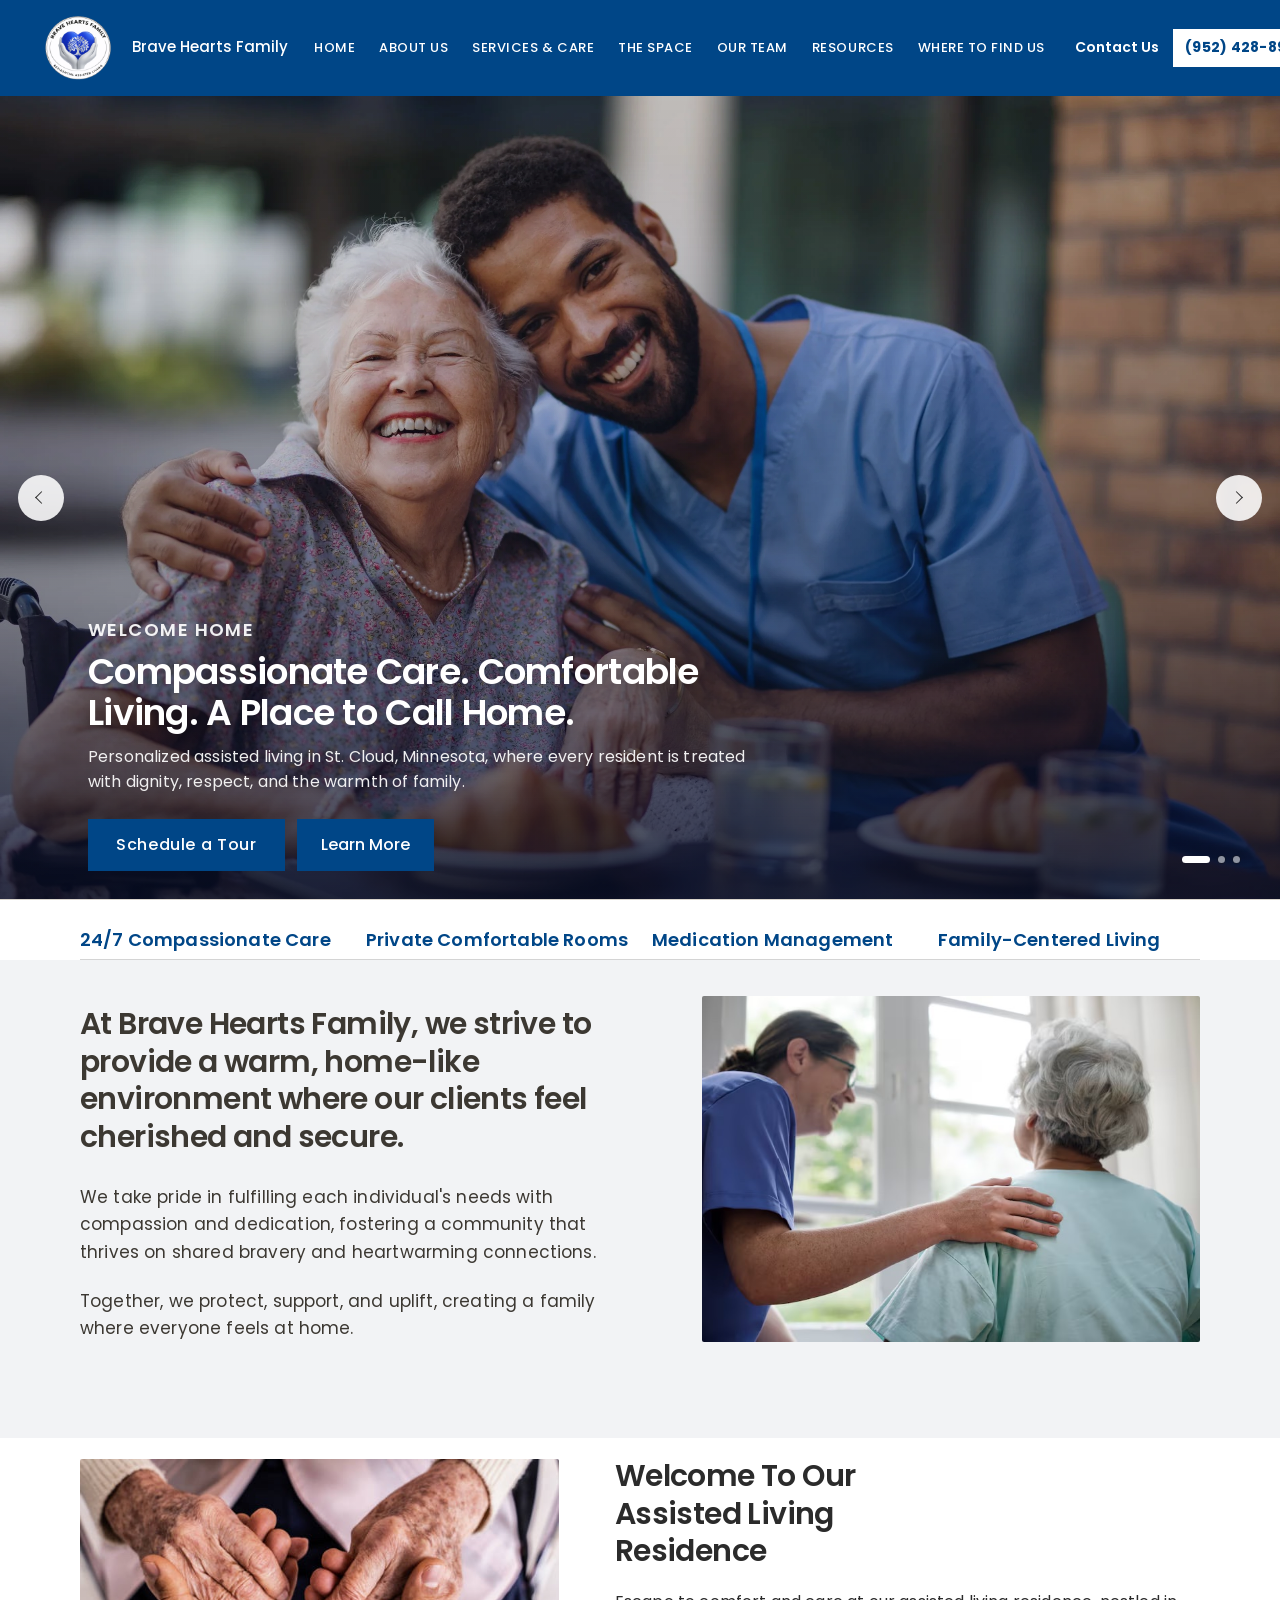
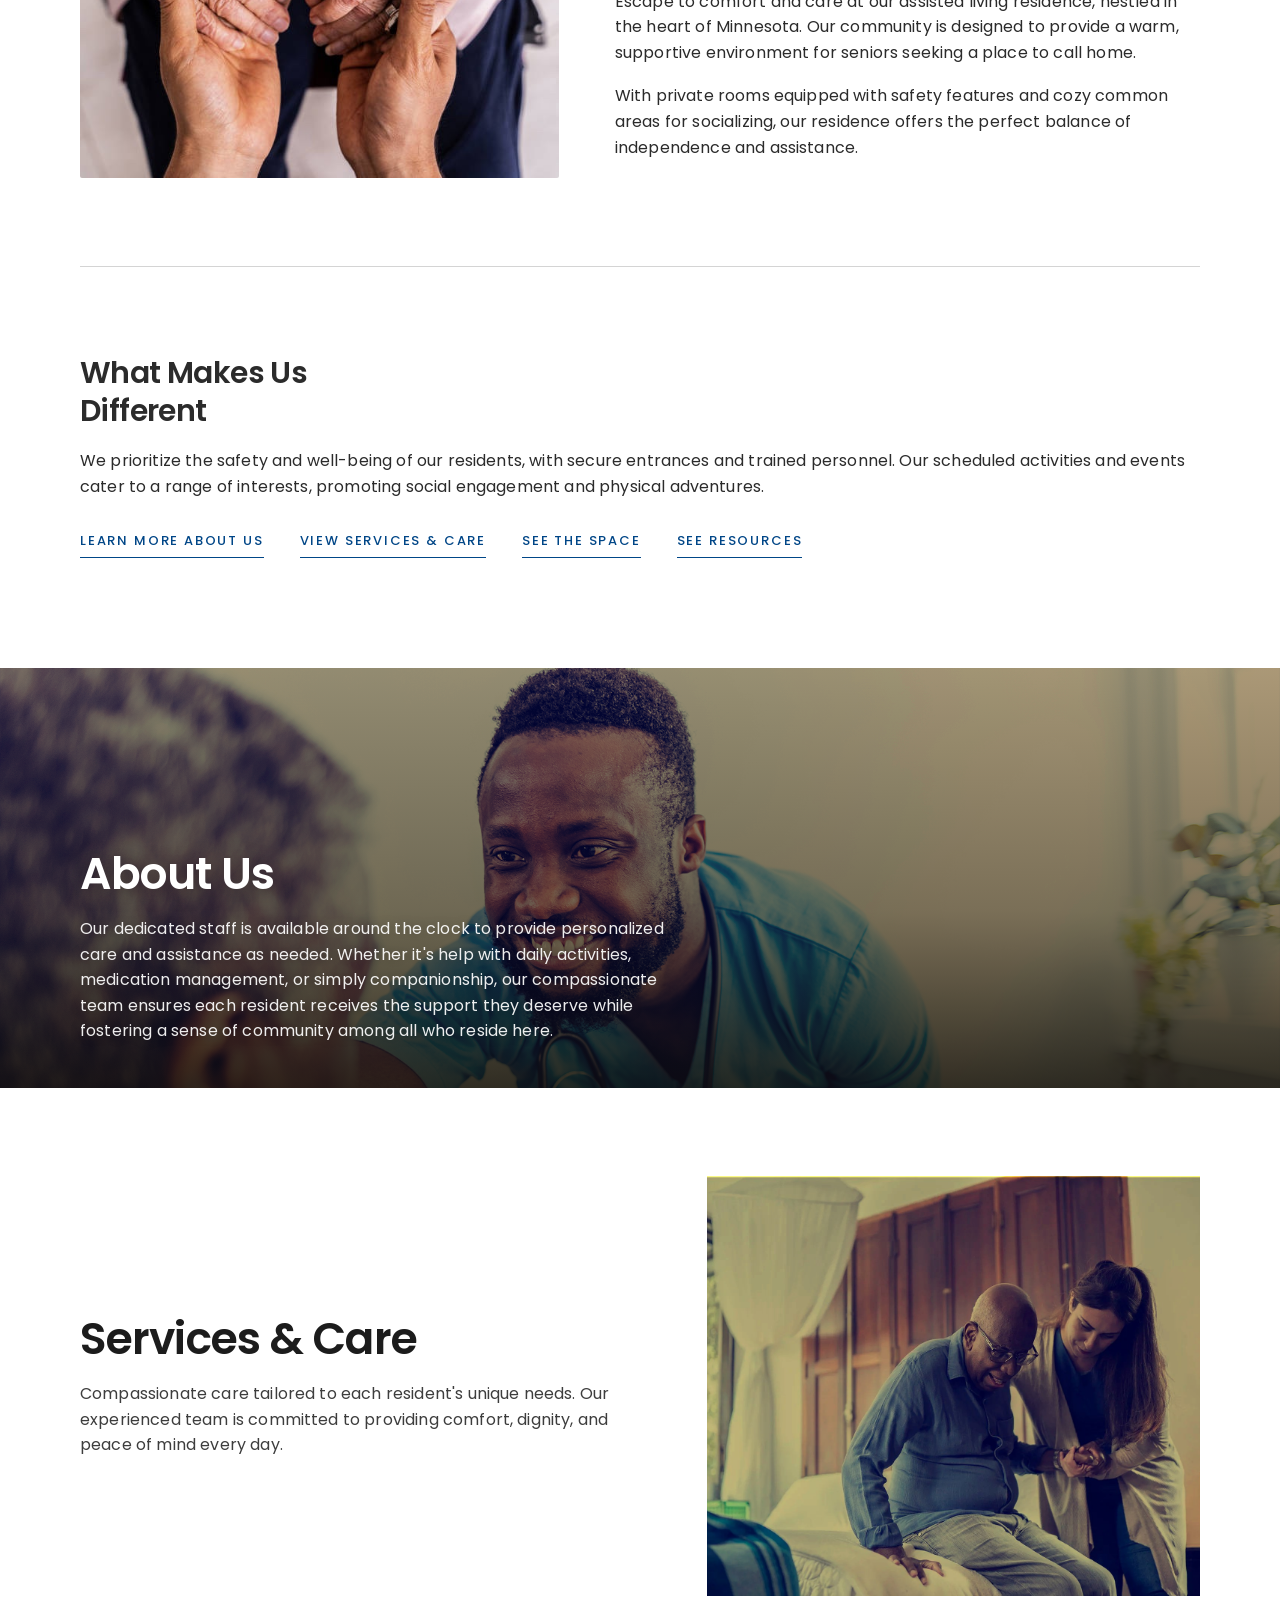
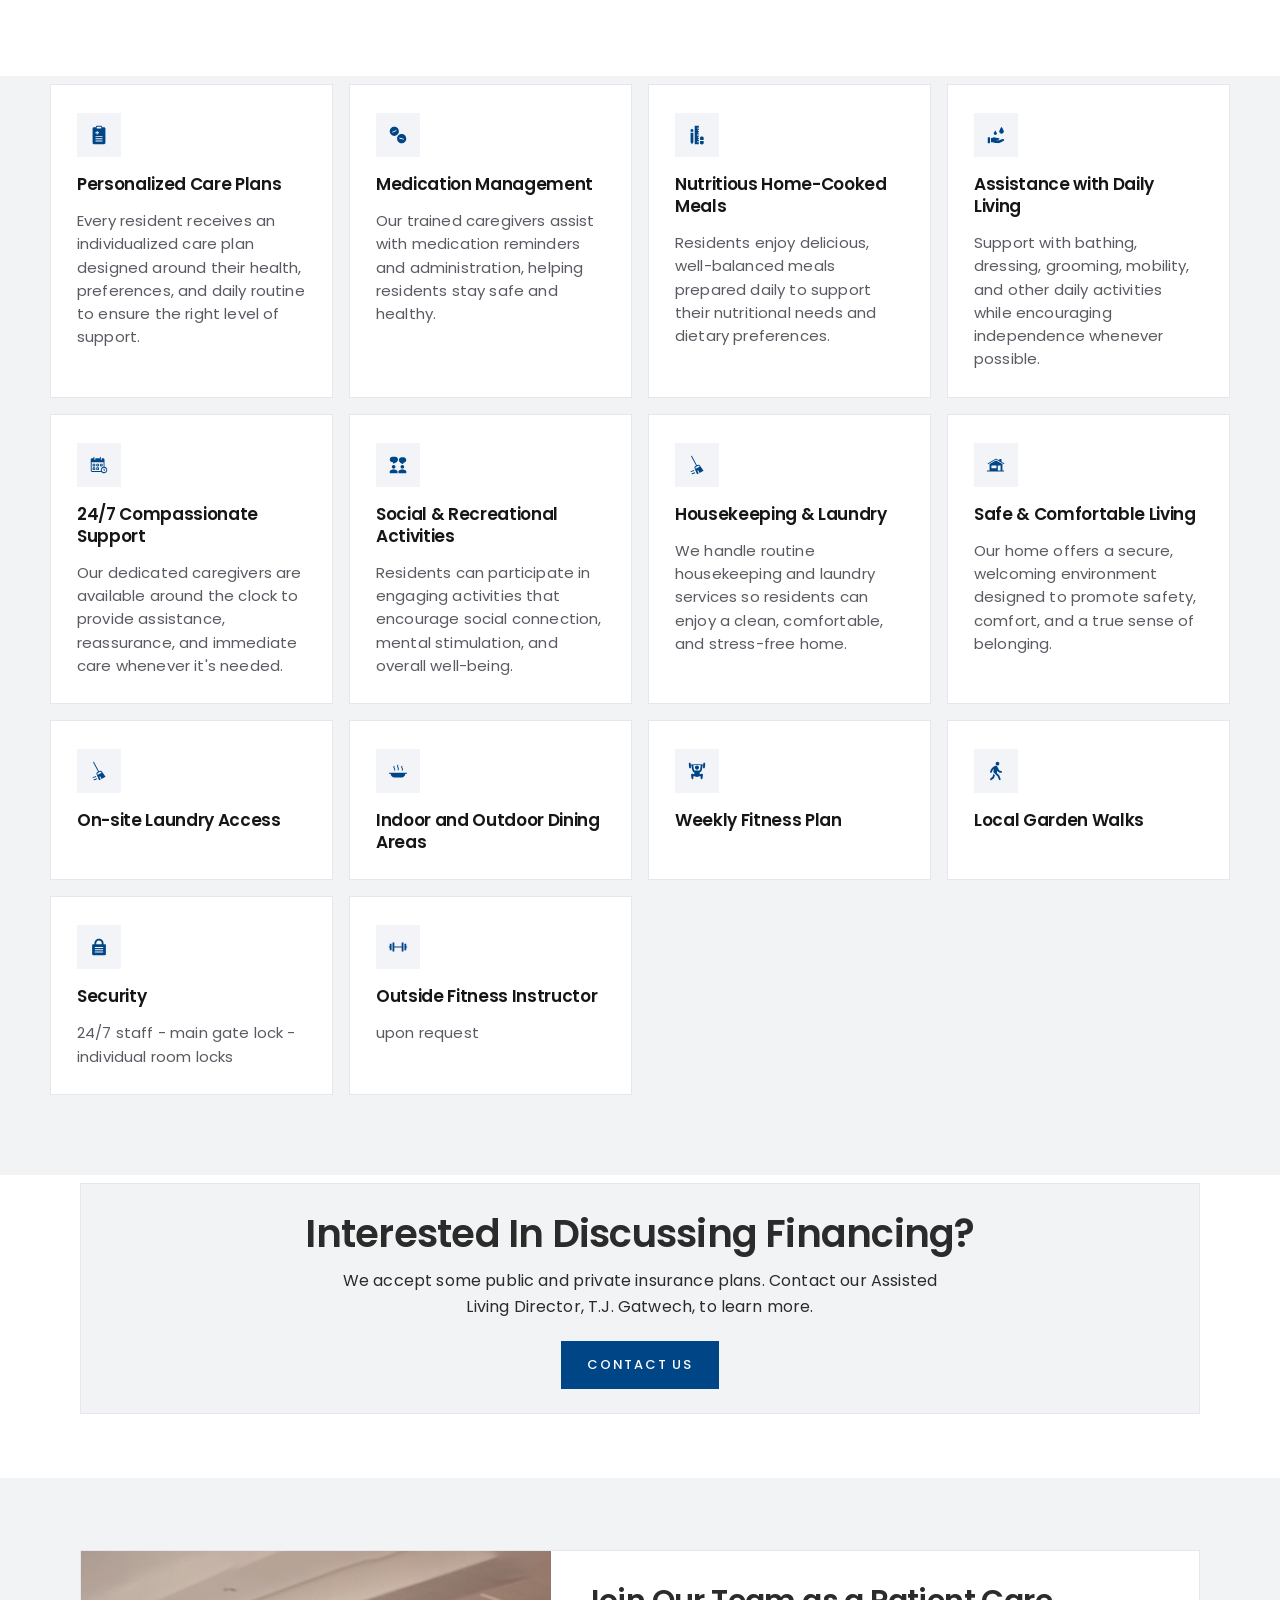
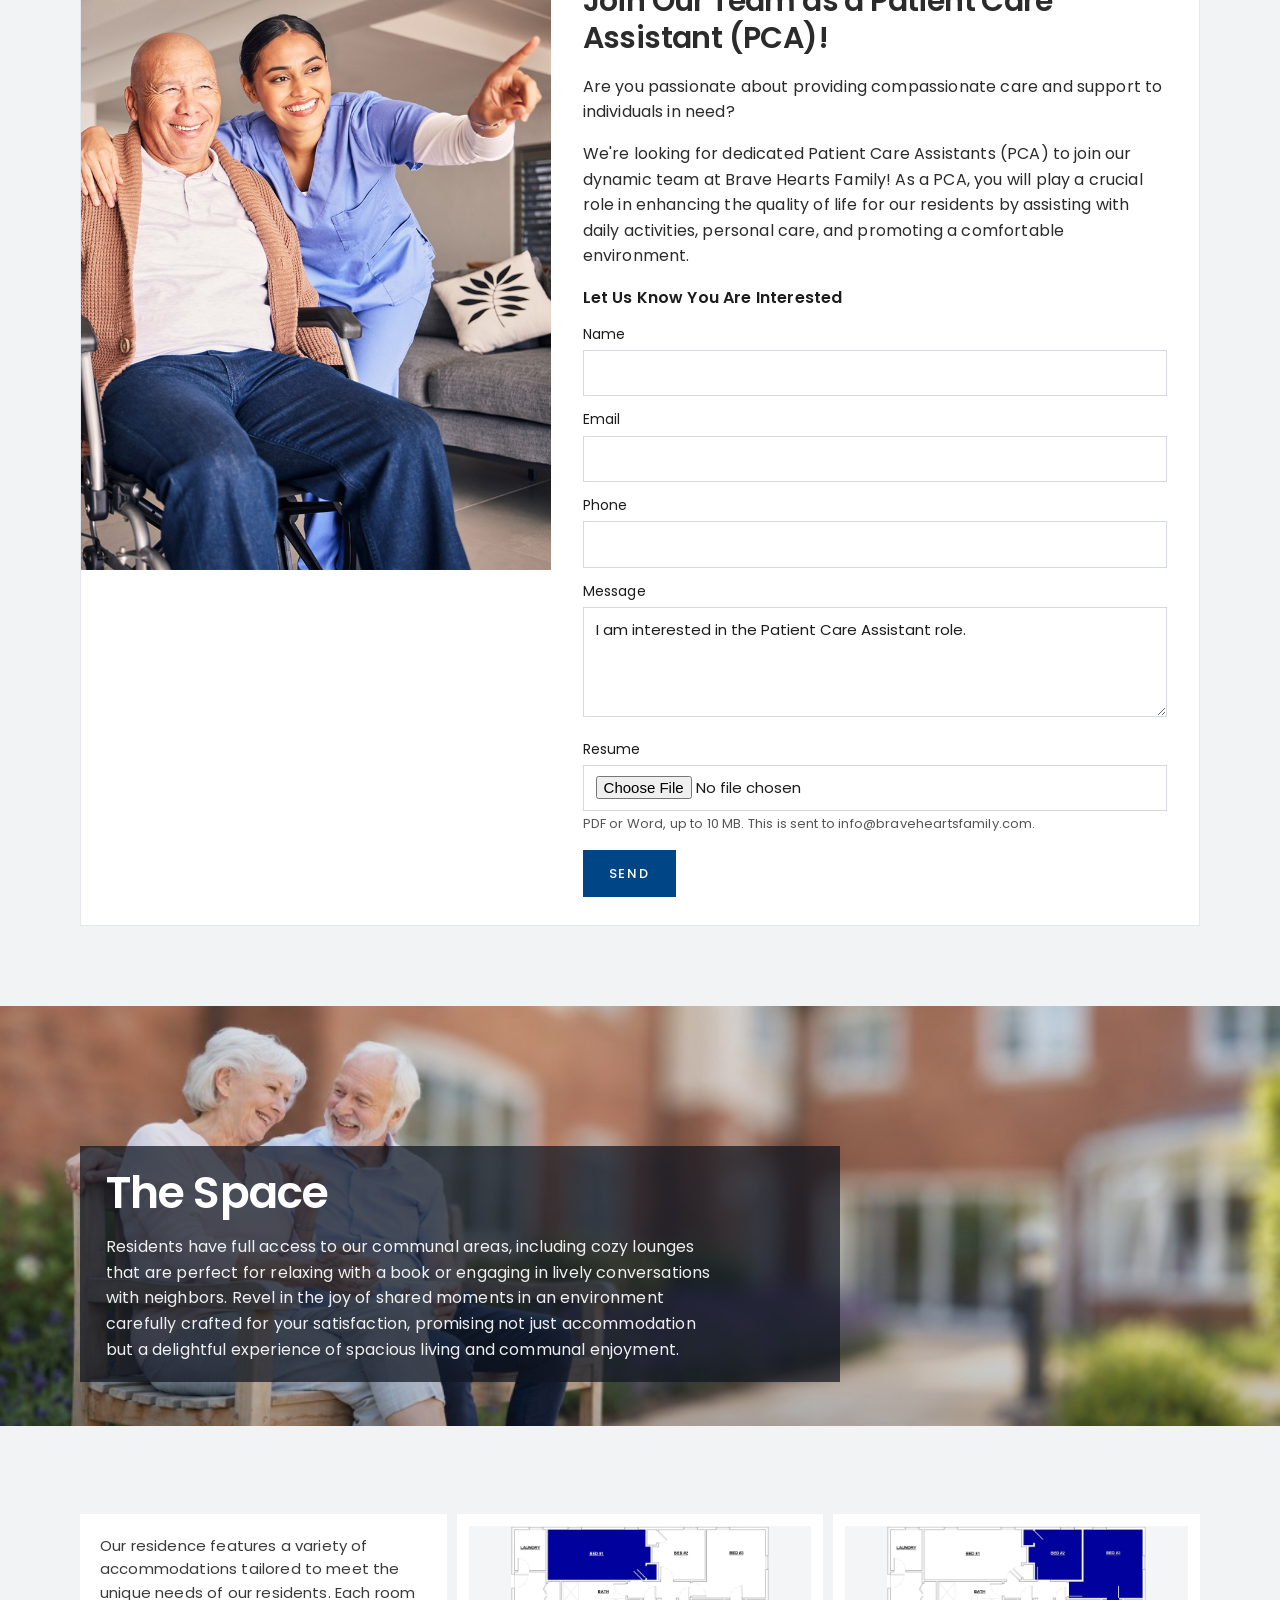
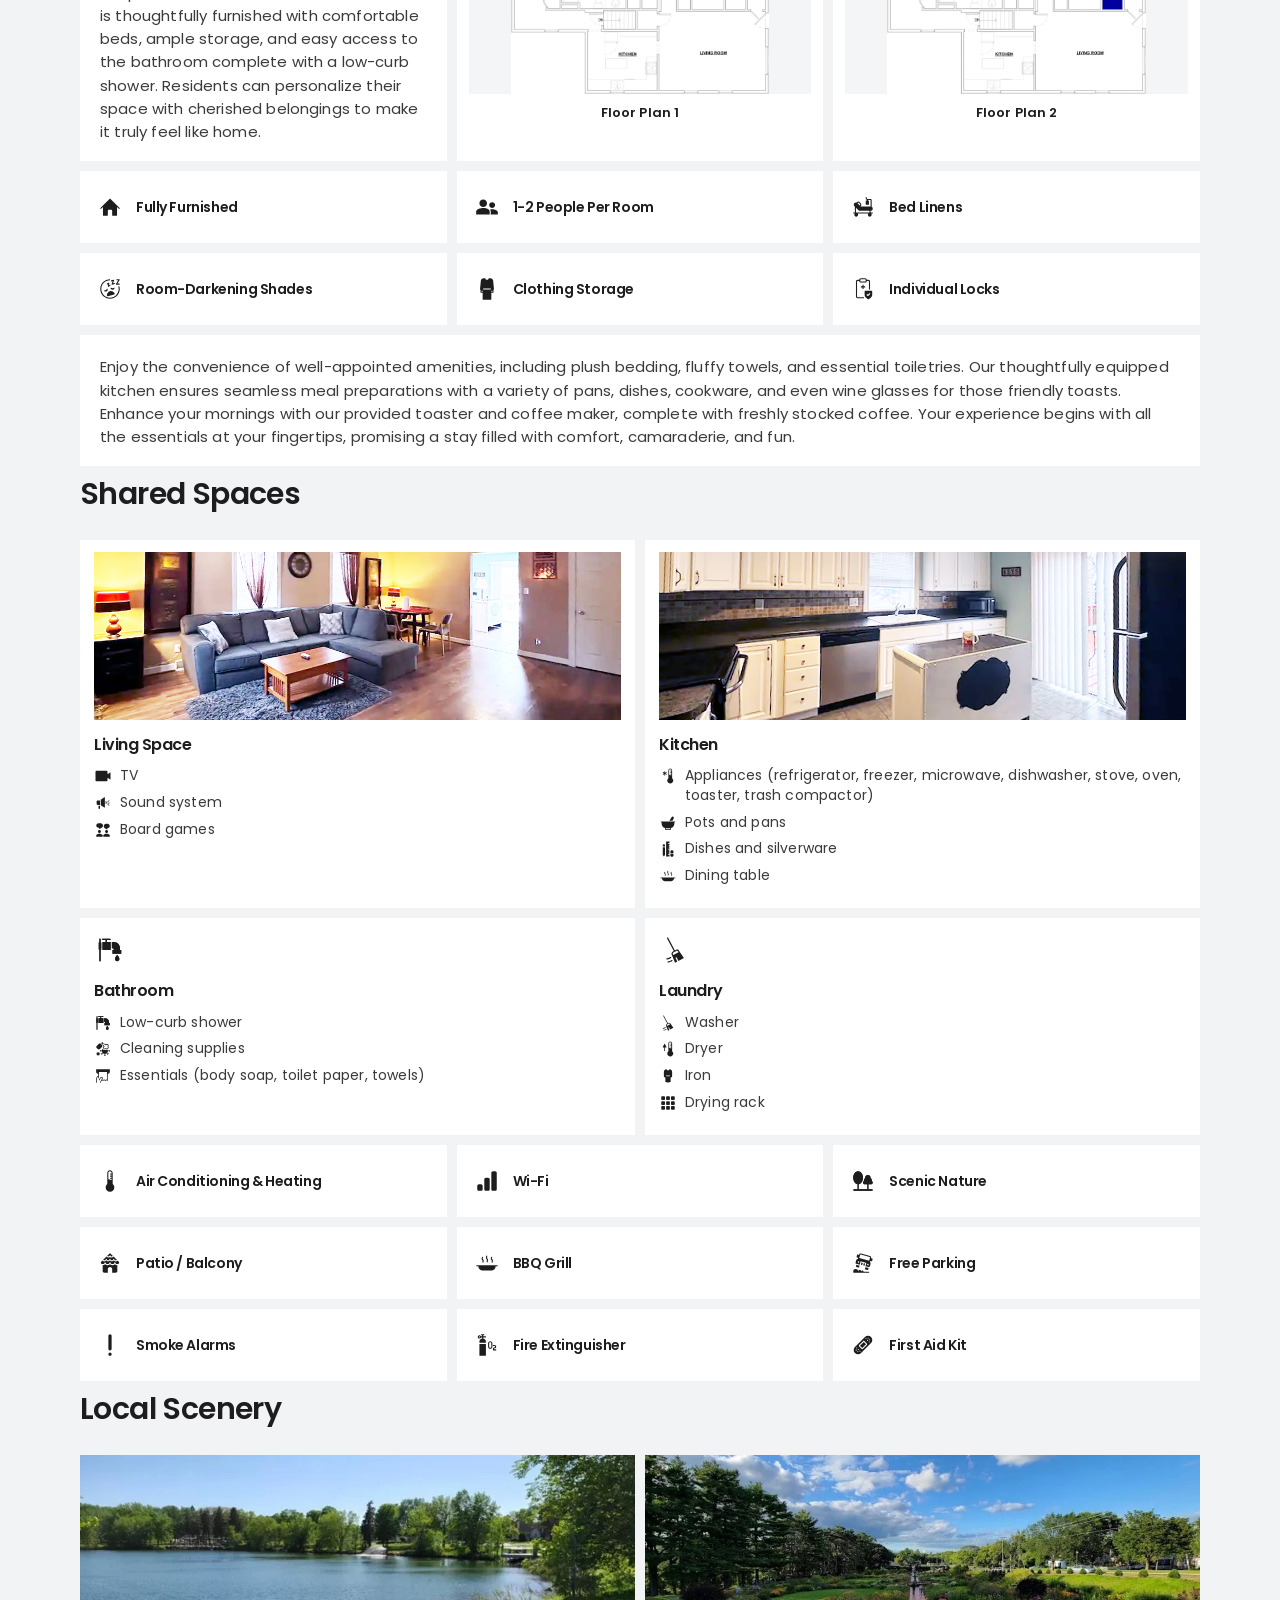
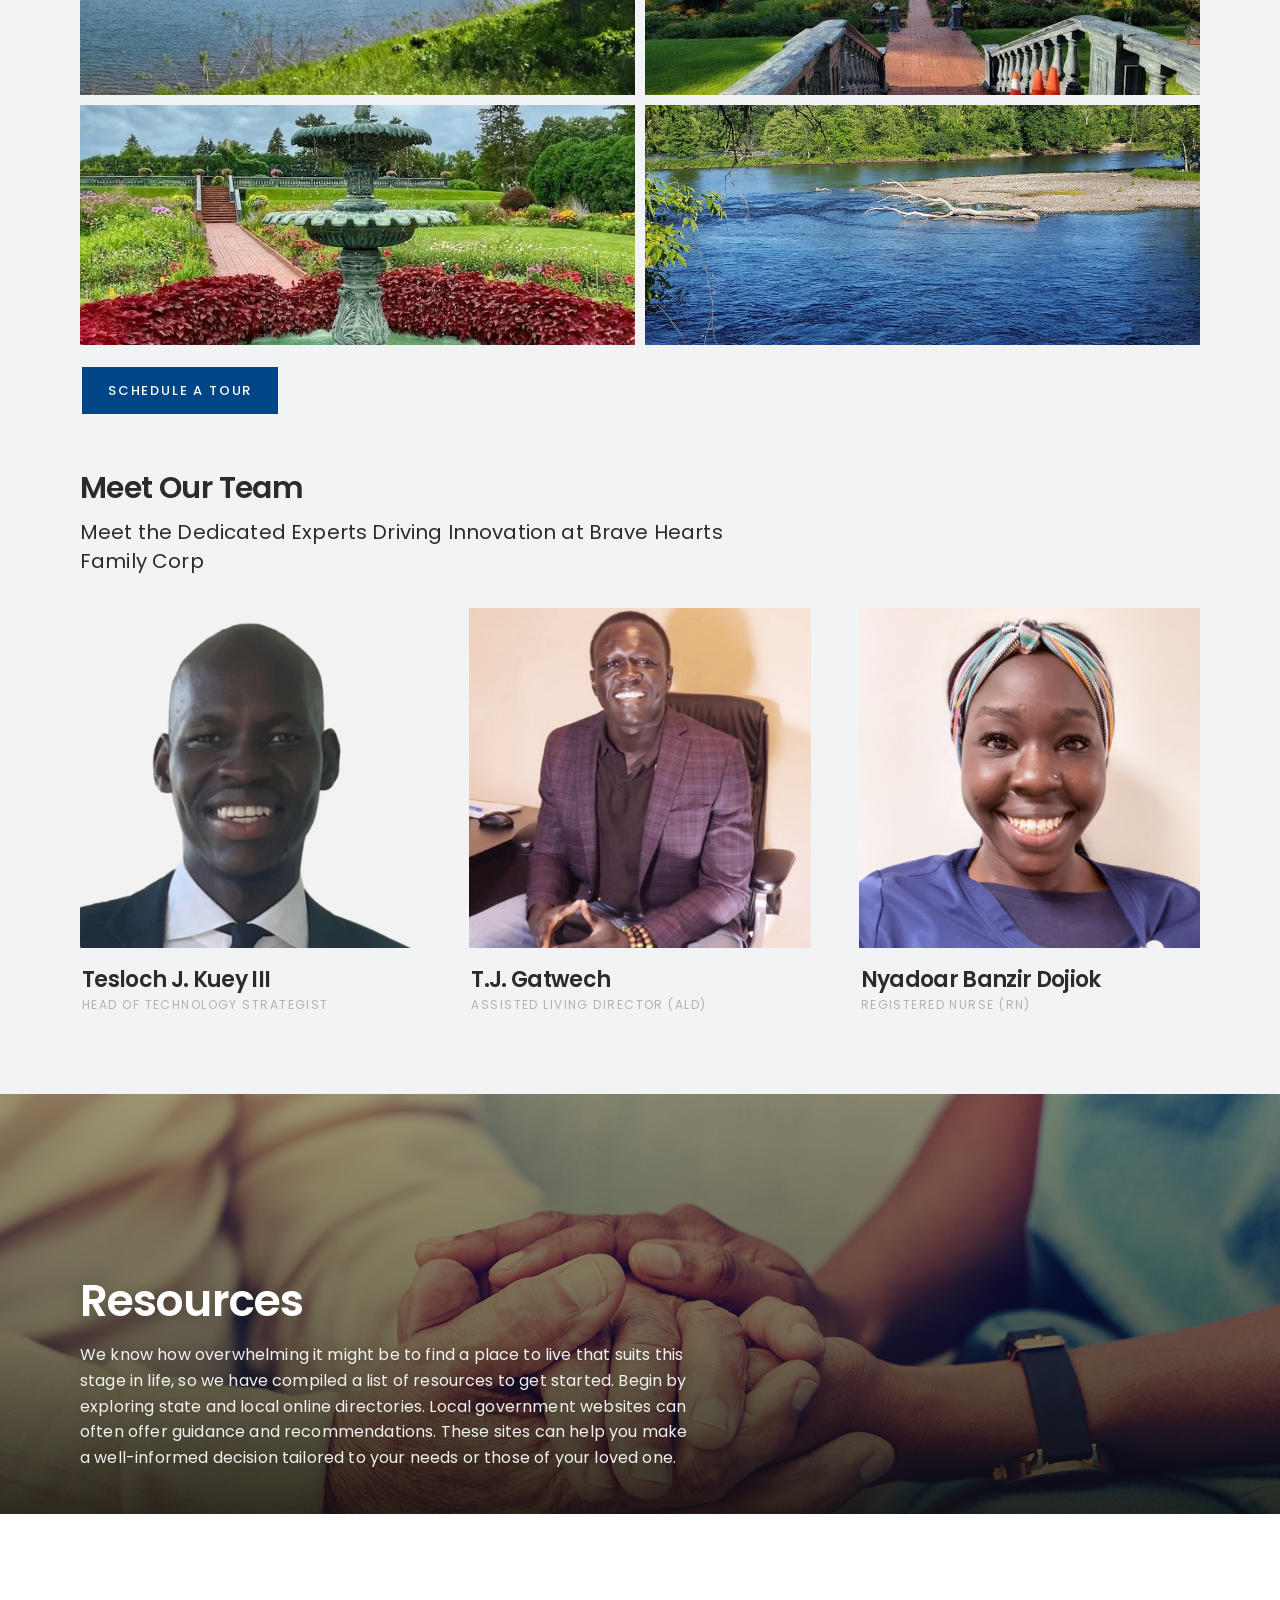
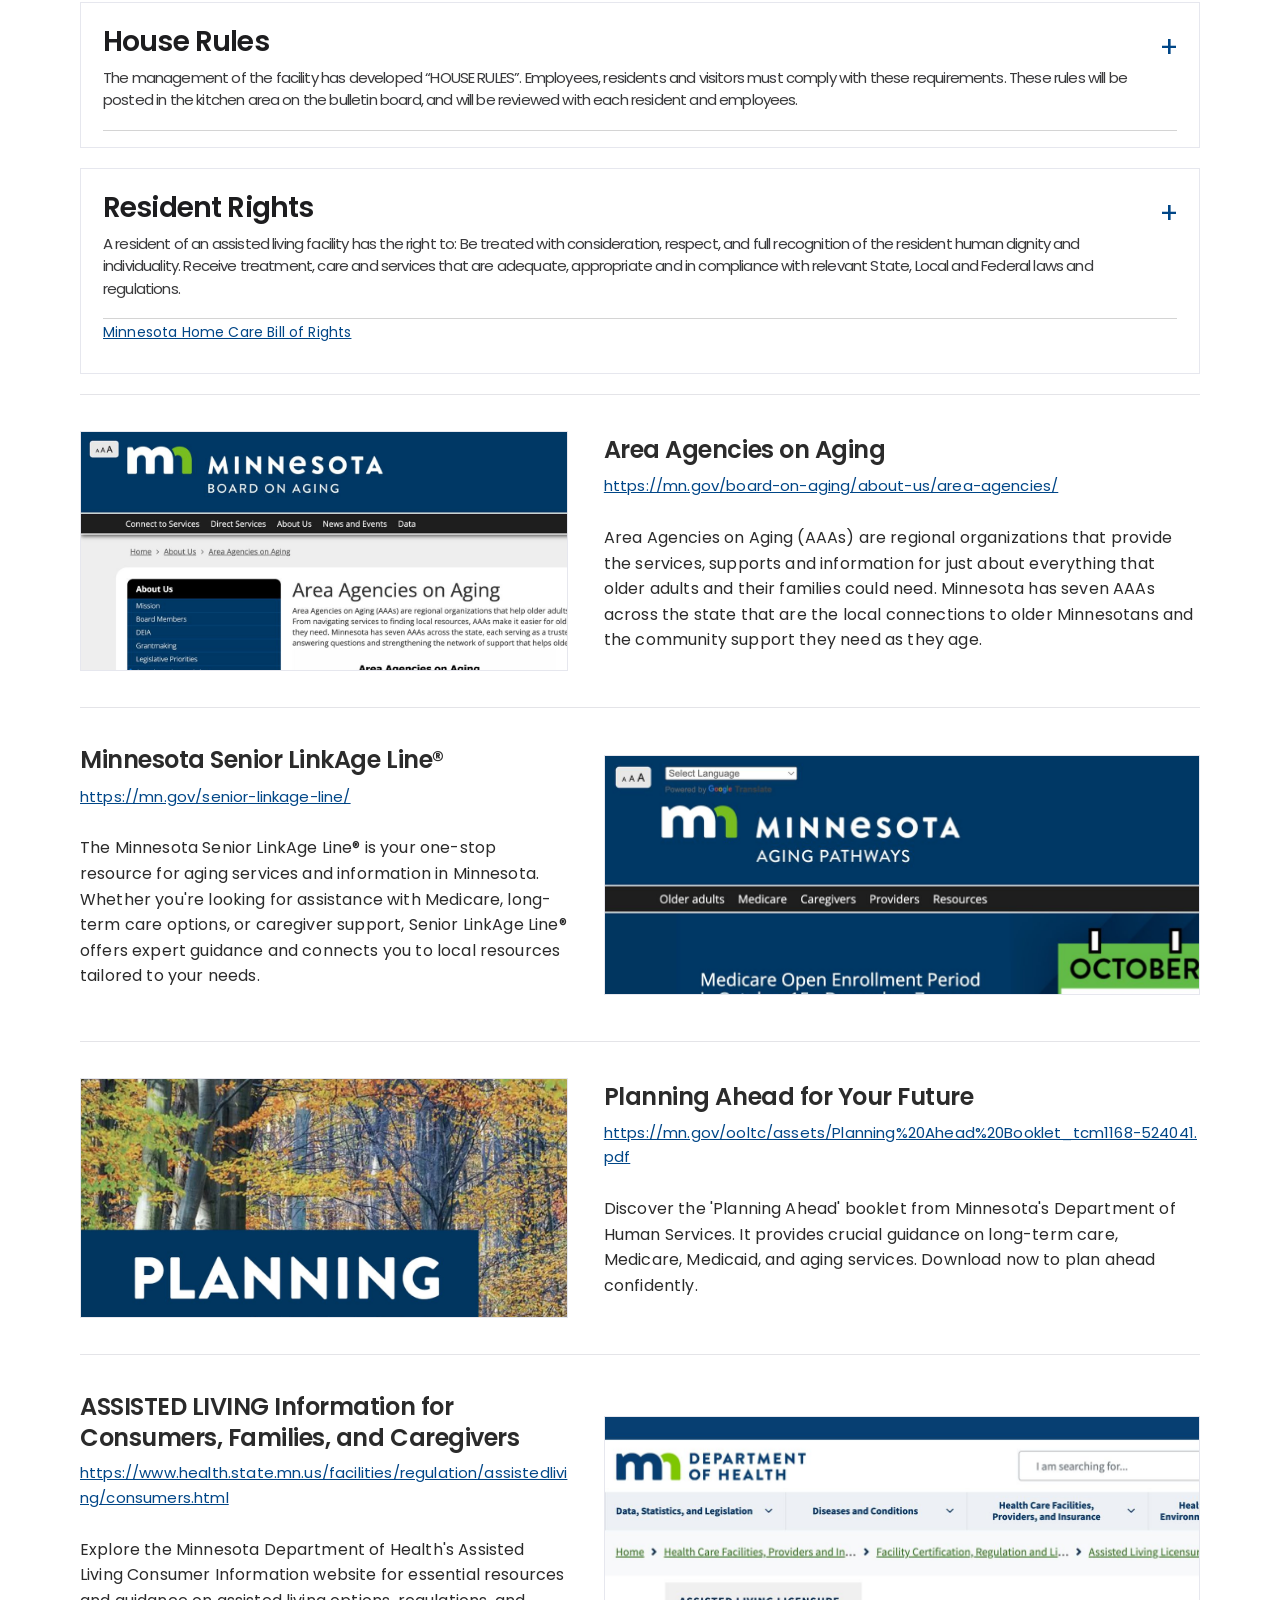
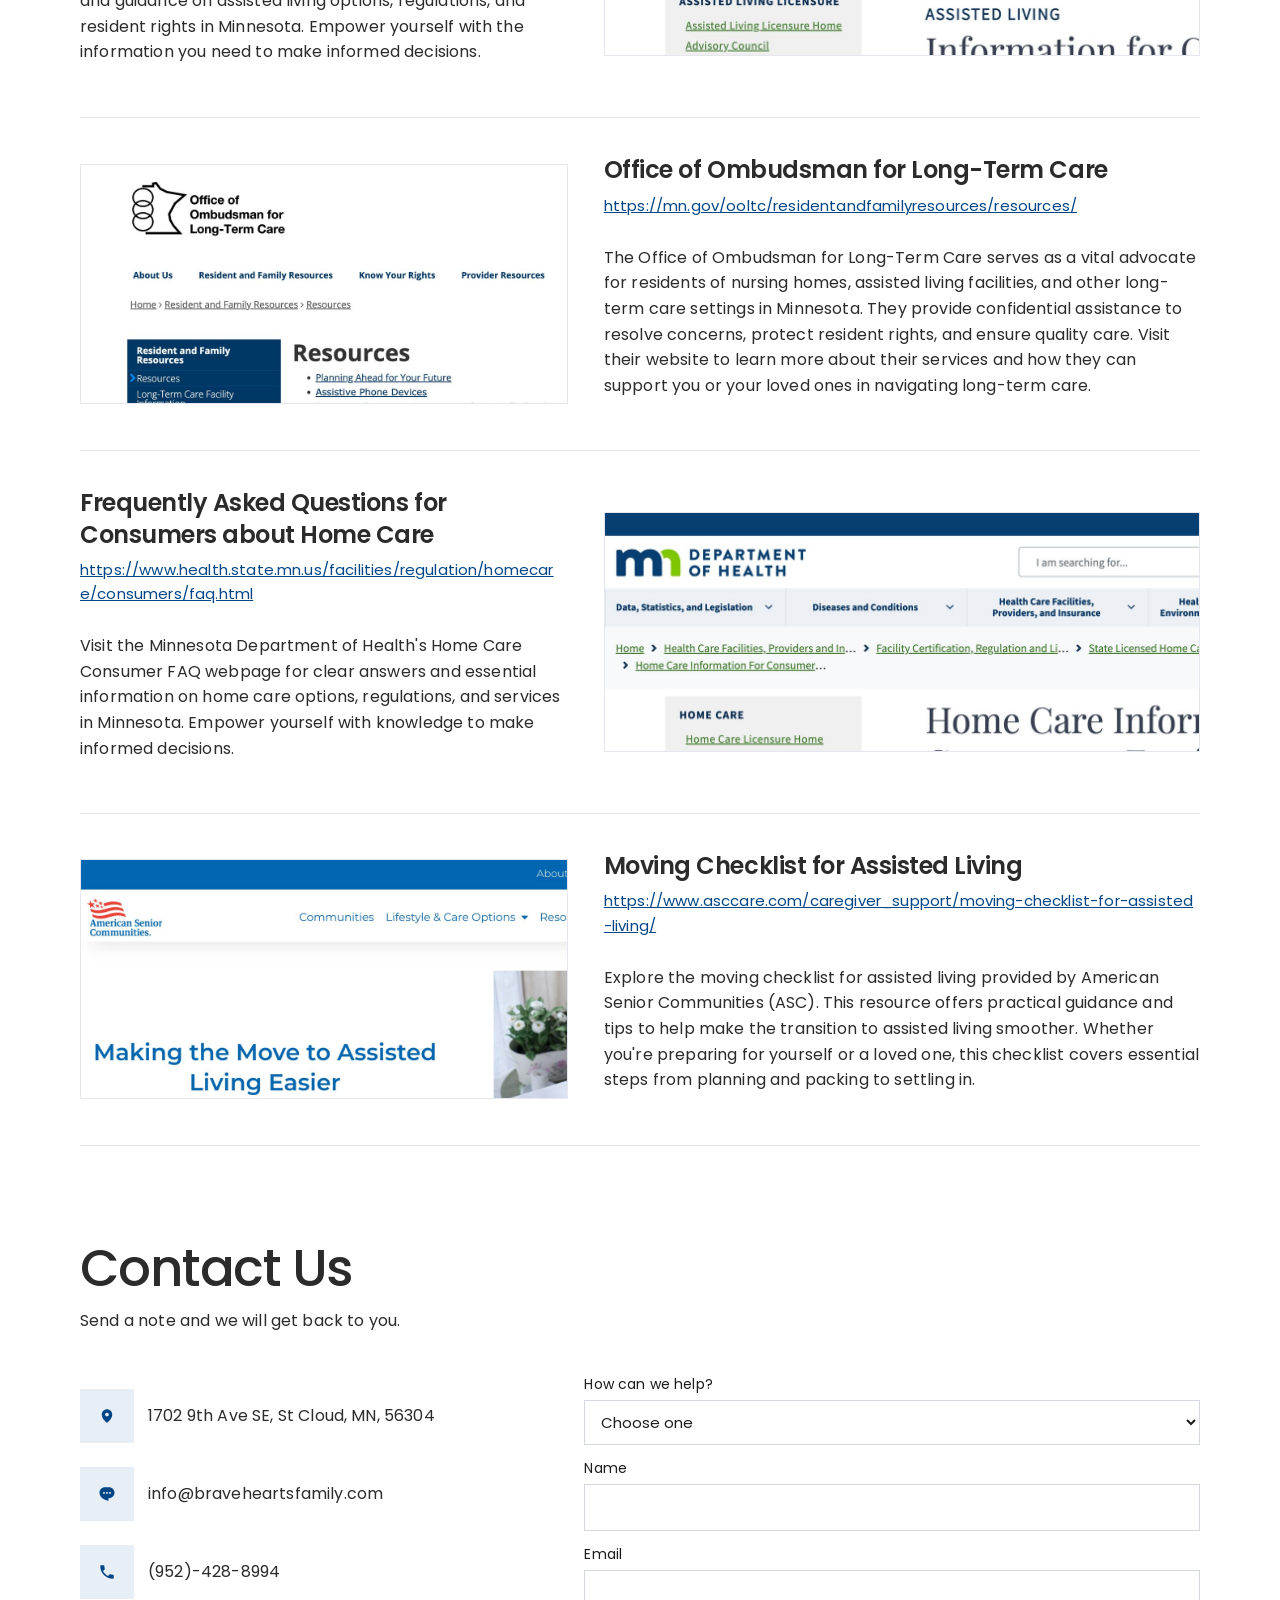
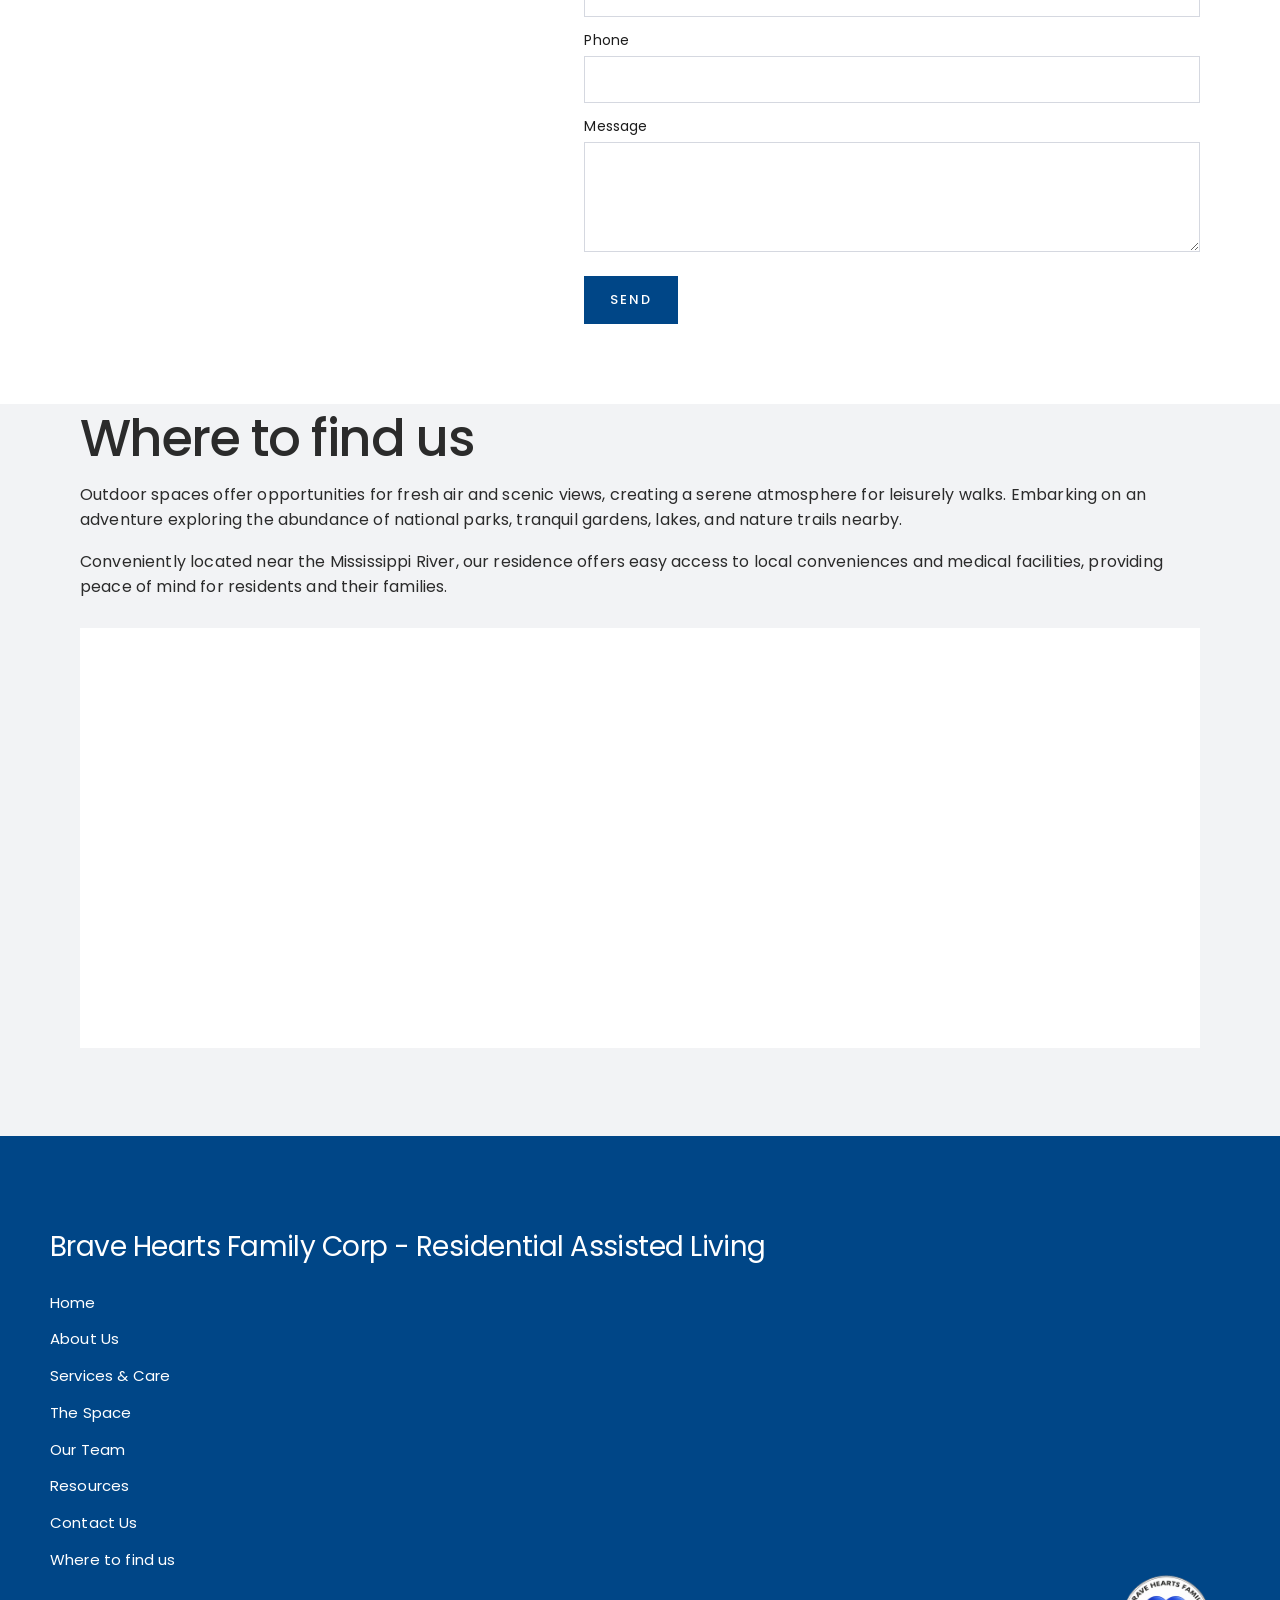
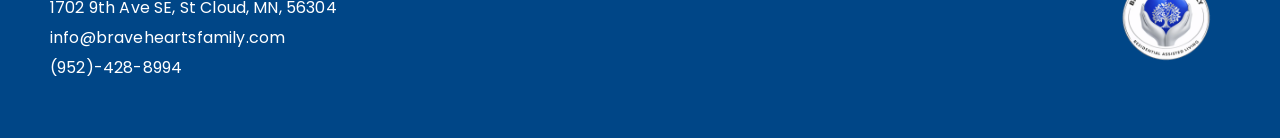
==== commit d9d55587: "Show the new caregiver photos in the mission, welcome, hiring, and Space sections. Co-authored-by: C" ====
--- a/index.html
+++ b/index.html
@@ -319,7 +319,7 @@
   <link rel="icon" type="image/png" sizes="192x192" href="images/favicon-192.png?v=2">
   <link rel="apple-touch-icon" sizes="180x180" href="images/apple-touch-icon.png?v=2">
   <link rel="manifest" href="site.webmanifest">
-  <link rel="stylesheet" href="css/styles.css?v=61">
+  <link rel="stylesheet" href="css/styles.css?v=68">
   <script>document.documentElement.classList.add("js")</script>
 </head>
 <body>
@@ -330,7 +330,11 @@
         <img src="images/logo.png" alt="">
         <span>Brave Hearts Family</span>
       </a>
-      <button class="menu-toggle" type="button" aria-expanded="false" aria-controls="site-nav">Open Menu</button>
+      <button class="menu-toggle" type="button" aria-expanded="false" aria-controls="site-nav" aria-label="Open Menu">
+        <span></span>
+        <span></span>
+        <span></span>
+      </button>
       <nav class="nav" id="site-nav">
         <a class="active" href="#home" aria-current="page">Home</a>
         <a href="#about">About Us</a>
@@ -412,14 +416,14 @@
         <p>Together, we protect, support, and uplift, creating a family where everyone feels at home.</p>
       </div>
       <div class="mission-photos">
-        <img src="images/mission-care.jpg" alt="A caregiver with an older resident sharing a meal outdoors">
+        <img src="images/mission-window.jpg" alt="A caregiver with a hand on a resident's shoulder">
       </div>
     </section>
 
     <section class="panel band-white">
       <div class="panel-inner">
         <div class="story">
-          <img class="story-photo" src="images/welcome-living.png" alt="A caregiver checking a resident in the living room">
+          <img class="story-photo" src="images/welcome-hands.jpg" alt="A caregiver holding a resident's hands">
           <div class="block">
             <h2>Welcome To Our Assisted Living Residence</h2>
             <p>Escape to comfort and care at our assisted living residence, nestled in the heart of Minnesota. Our community is designed to provide a warm, supportive environment for seniors seeking a place to call home.</p>
@@ -549,7 +553,7 @@
 
     <section class="section hire band-gray" id="jobs">
       <article class="job-card">
-        <img src="images/care-hands.jpg" alt="A caregiver sitting with a resident">
+        <img src="images/job-pca.jpg" alt="A caregiver with a resident in a wheelchair">
         <div class="job-body">
           <h2>Join Our Team as a Patient Care Assistant (PCA)!</h2>
           <p>Are you passionate about providing compassionate care and support to individuals in need?</p>
@@ -970,6 +974,6 @@
       </form>
     </div>
   </div>
-  <script src="js/main.js?v=29"></script>
+  <script src="js/main.js?v=30"></script>
 </body>
 </html>
--- a/css/styles.css
+++ b/css/styles.css
@@ -1203,8 +1203,10 @@
 
 .story-photo {
   width: 100%;
-  height: 520px;
+  height: auto;
+  aspect-ratio: 3 / 2;
   object-fit: cover;
+  object-position: center center;
   border-radius: 2px;
 }
 
@@ -1549,8 +1551,6 @@
   .mission-photos,
   .story,
   .photo-row { grid-template-columns: 1fr 1fr; }
-  .story-photo,
-  .mission-photos img,
   .photo-row img,
   .photo-row img:first-child { height: 280px; }
   .nav a { color: var(--ink); letter-spacing: 0.12em; }
@@ -2428,9 +2428,10 @@
 .mission-photos img,
 .mission-photos img:last-child {
   width: 100%;
-  height: 520px;
+  height: auto;
+  aspect-ratio: 740 / 514;
   object-fit: cover;
-  object-position: center;
+  object-position: center center;
 }
 
 #team { scroll-margin-top: 88px; }
@@ -2798,11 +2799,7 @@
 .band-white::before { background: #fff; }
 .band-gray::before { background: #f2f3f5; }
 
-.story-photo,
-.slider-viewport,
-.mission img,
-.mission-photos img,
-.mission-photos img:last-child {
+.slider-viewport {
   height: 420px;
 }
 
@@ -2823,9 +2820,7 @@
   .cta-split,
   .split,
   .shared { grid-template-columns: 1fr; }
-  .story-photo,
-  .slider-viewport,
-  .mission img { height: 280px; }
+  .slider-viewport { height: 280px; }
   .header-actions { gap: 8px; }
   .header-actions .nav-contact,
   .header-actions .nav-call { font-size: 13px; }
@@ -3133,8 +3128,8 @@
 }
 
 #space.page-hero {
-  background-image: url("../images/space-header.png?v=5");
-  background-position: center 30%;
+  background-image: url("../images/space-couple.jpg?v=1");
+  background-position: 22% 42%;
   background-size: cover;
   overflow: hidden;
 }
@@ -3156,9 +3151,9 @@
   max-width: 760px;
   padding: 22px 26px 20px;
   border-radius: 18px;
-  background: rgba(16, 22, 32, 0.28);
-  -webkit-backdrop-filter: blur(16px);
-  backdrop-filter: blur(16px);
+  background: rgba(16, 22, 32, 0.72);
+  -webkit-backdrop-filter: none;
+  backdrop-filter: none;
 }
 
 #space .hero-glass h1,
@@ -3646,13 +3641,15 @@
   border: 1px solid #e6e7ee;
   border-radius: 0;
   overflow: hidden;
+  align-items: start;
 }
 
 .job-card img {
   width: 100%;
-  height: 100%;
-  min-height: 420px;
+  height: auto;
+  aspect-ratio: 777 / 1024;
   object-fit: cover;
+  object-position: center center;
   border-radius: 0;
 }
 
@@ -3943,7 +3940,34 @@
     pointer-events: auto;
   }
   .nav a { padding: 12px 22px; width: 100%; }
-  .header-actions { margin-left: auto; }
+  .header-actions { order: 2; margin-left: auto; }
+  .menu-toggle {
+    order: 3;
+    display: flex;
+    flex-direction: column;
+    justify-content: center;
+    align-items: center;
+    gap: 5px;
+    width: 44px;
+    height: 44px;
+    margin-left: 8px;
+    padding: 0;
+    flex: none;
+  }
+  .menu-toggle span {
+    display: block;
+    width: 22px;
+    height: 2px;
+    background: #fff;
+    transition: transform 0.2s ease, opacity 0.2s ease;
+  }
+  .menu-toggle[aria-expanded="true"] span:nth-child(1) {
+    transform: translateY(7px) rotate(45deg);
+  }
+  .menu-toggle[aria-expanded="true"] span:nth-child(2) { opacity: 0; }
+  .menu-toggle[aria-expanded="true"] span:nth-child(3) {
+    transform: translateY(-7px) rotate(-45deg);
+  }
 }
 
 .contact-find h2 {
@@ -3958,10 +3982,22 @@
   .job-card,
   .contact-layout,
   .resource-rules { grid-template-columns: 1fr; }
-  .job-card img { height: 240px; min-height: 0; }
+  .job-card img { height: auto; max-height: none; aspect-ratio: 777 / 1024; object-fit: cover; object-position: center top; }
 }
 
 .story:not(:has(img)),
 .cta-split:not(:has(img)) {
   grid-template-columns: 1fr;
 }
+
+.mission-photos img,
+.mission-photos img:last-child,
+.mission img {
+  width: 100%;
+  height: auto;
+  max-height: none;
+  aspect-ratio: 740 / 514;
+  object-fit: cover;
+  object-position: center center;
+  border-radius: 2px;
+}
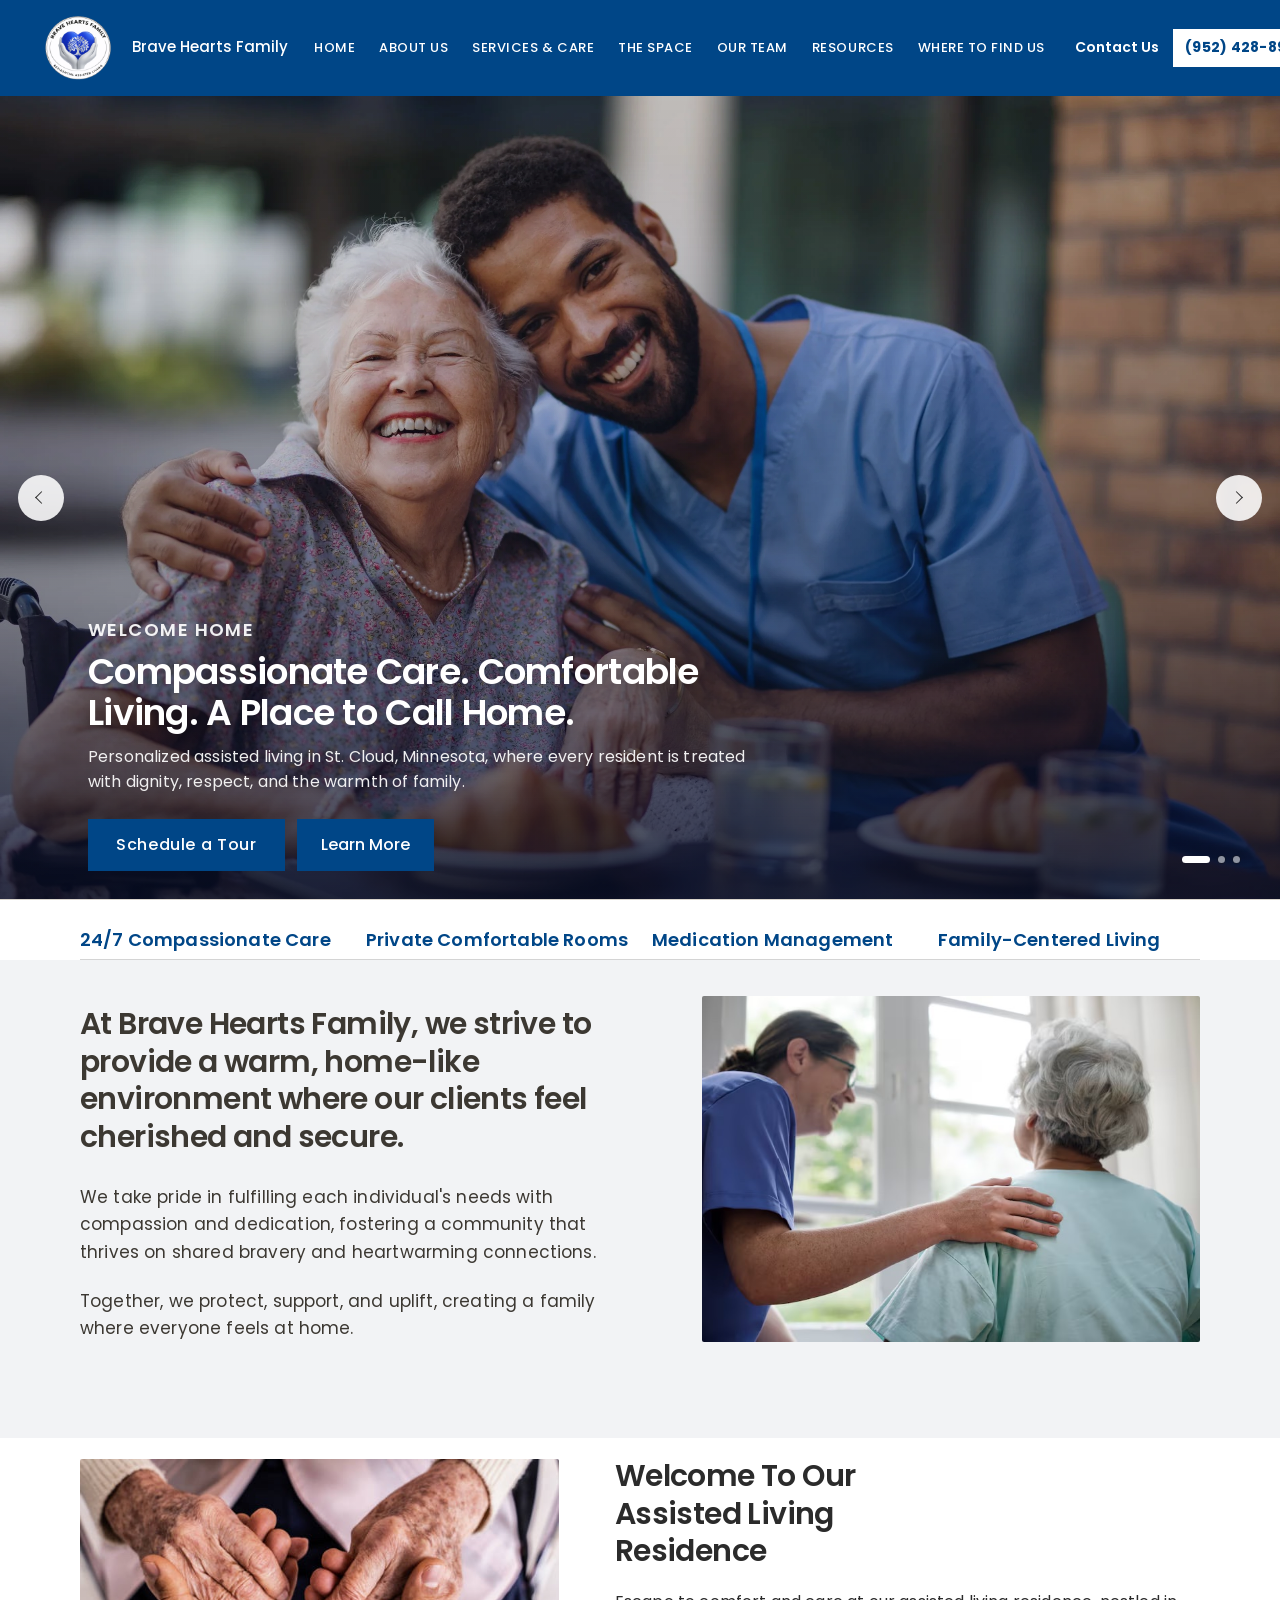
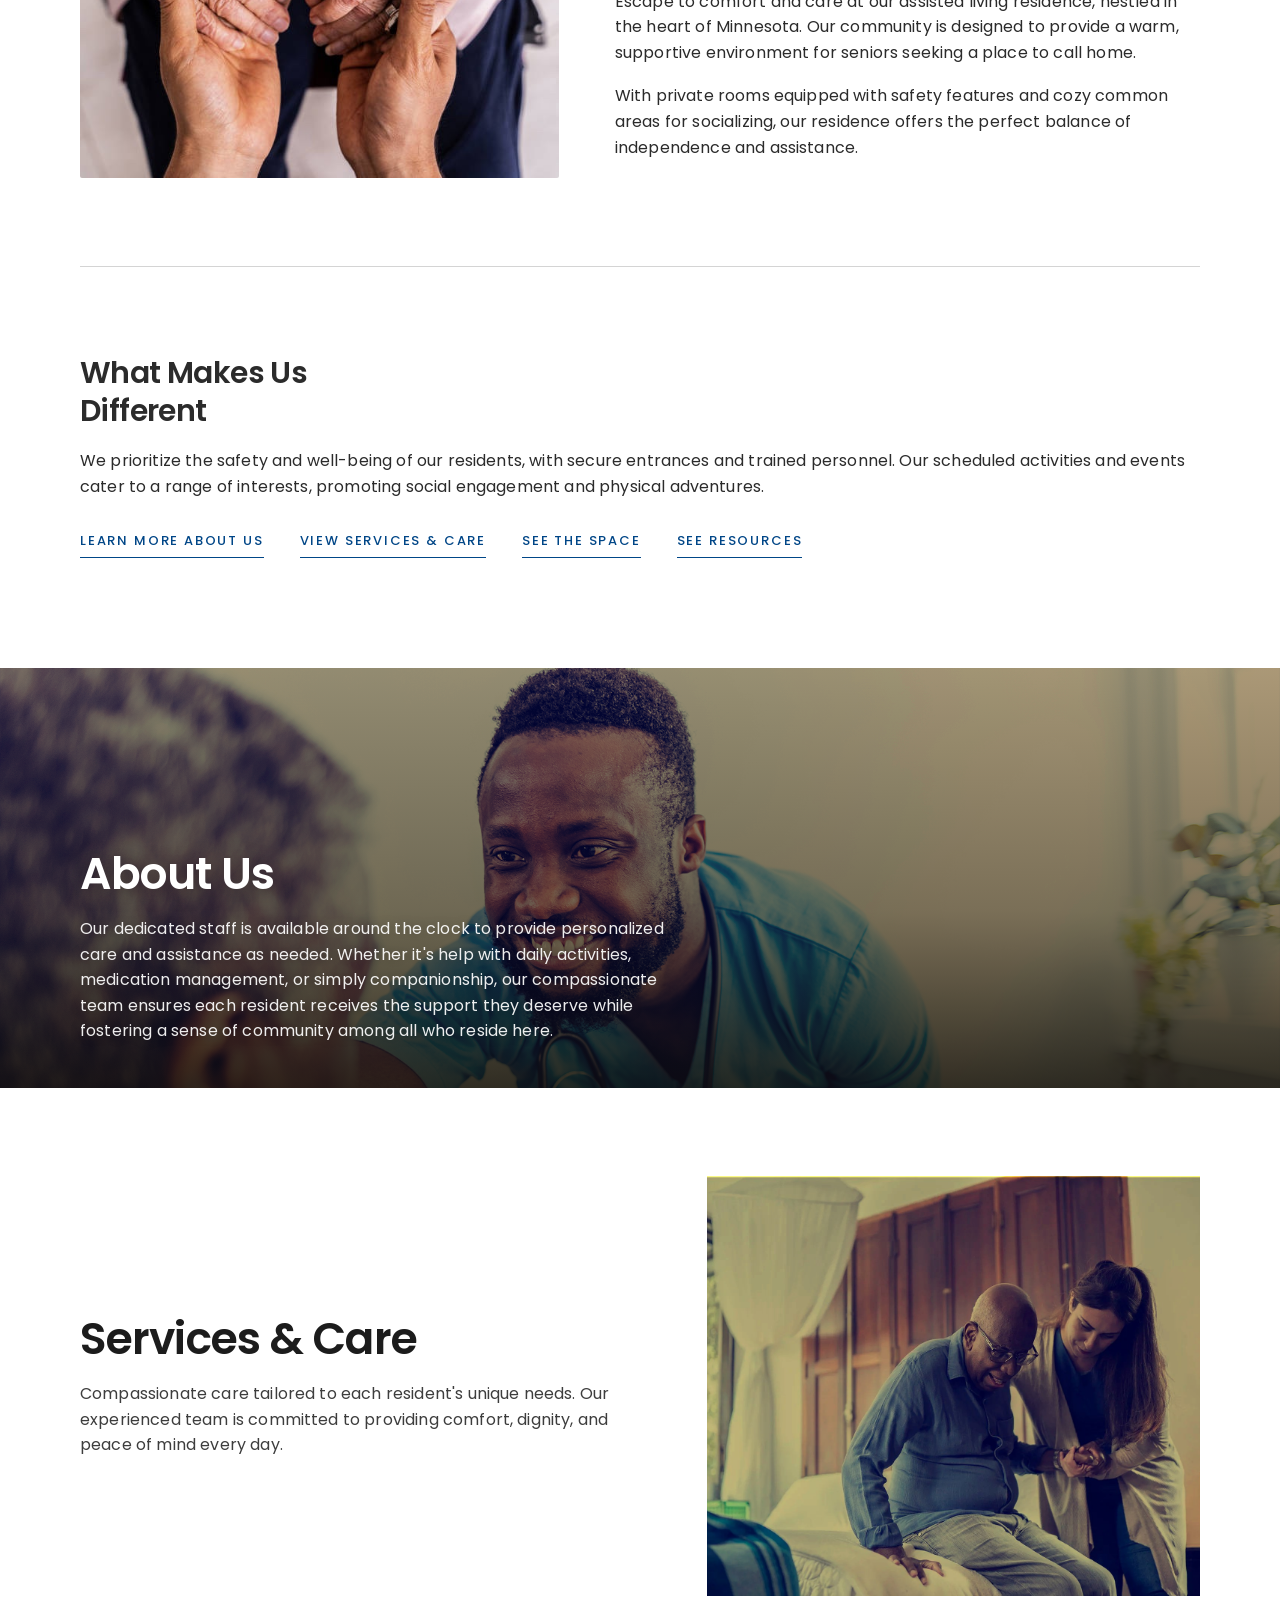
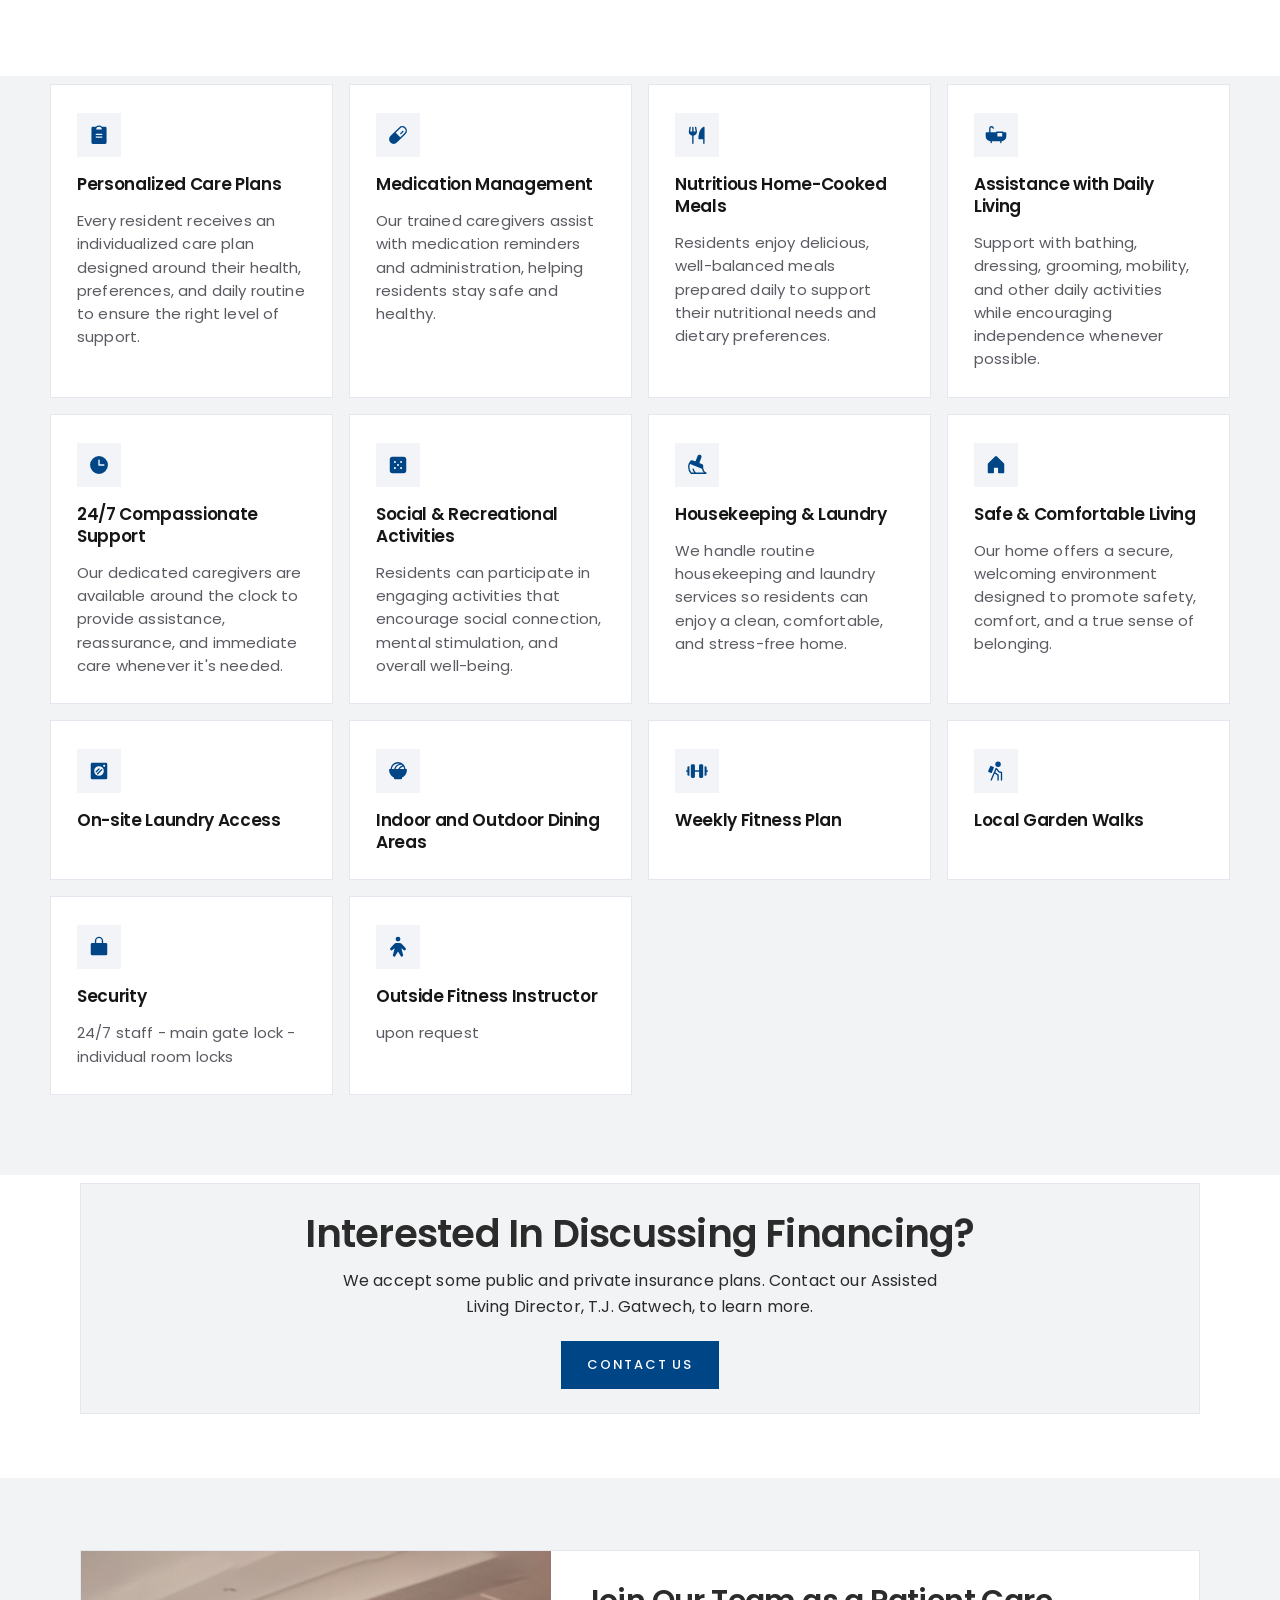
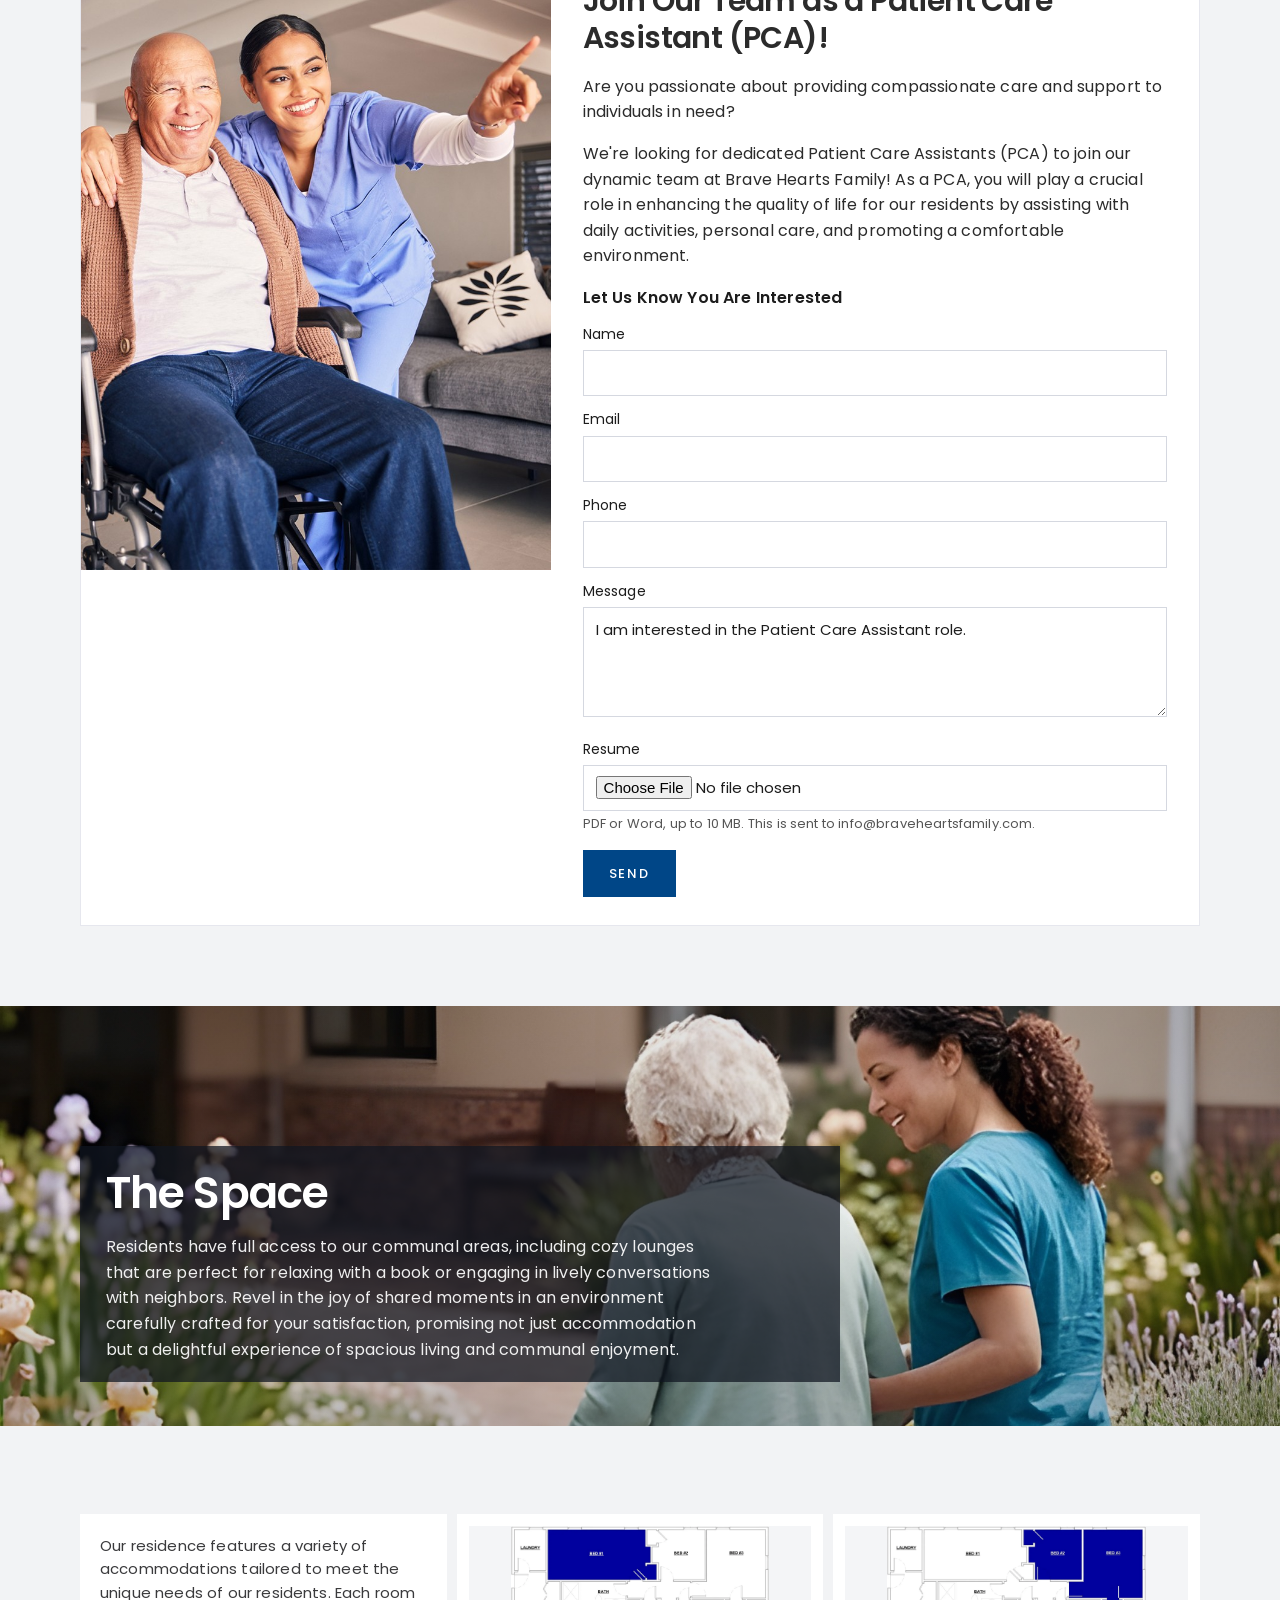
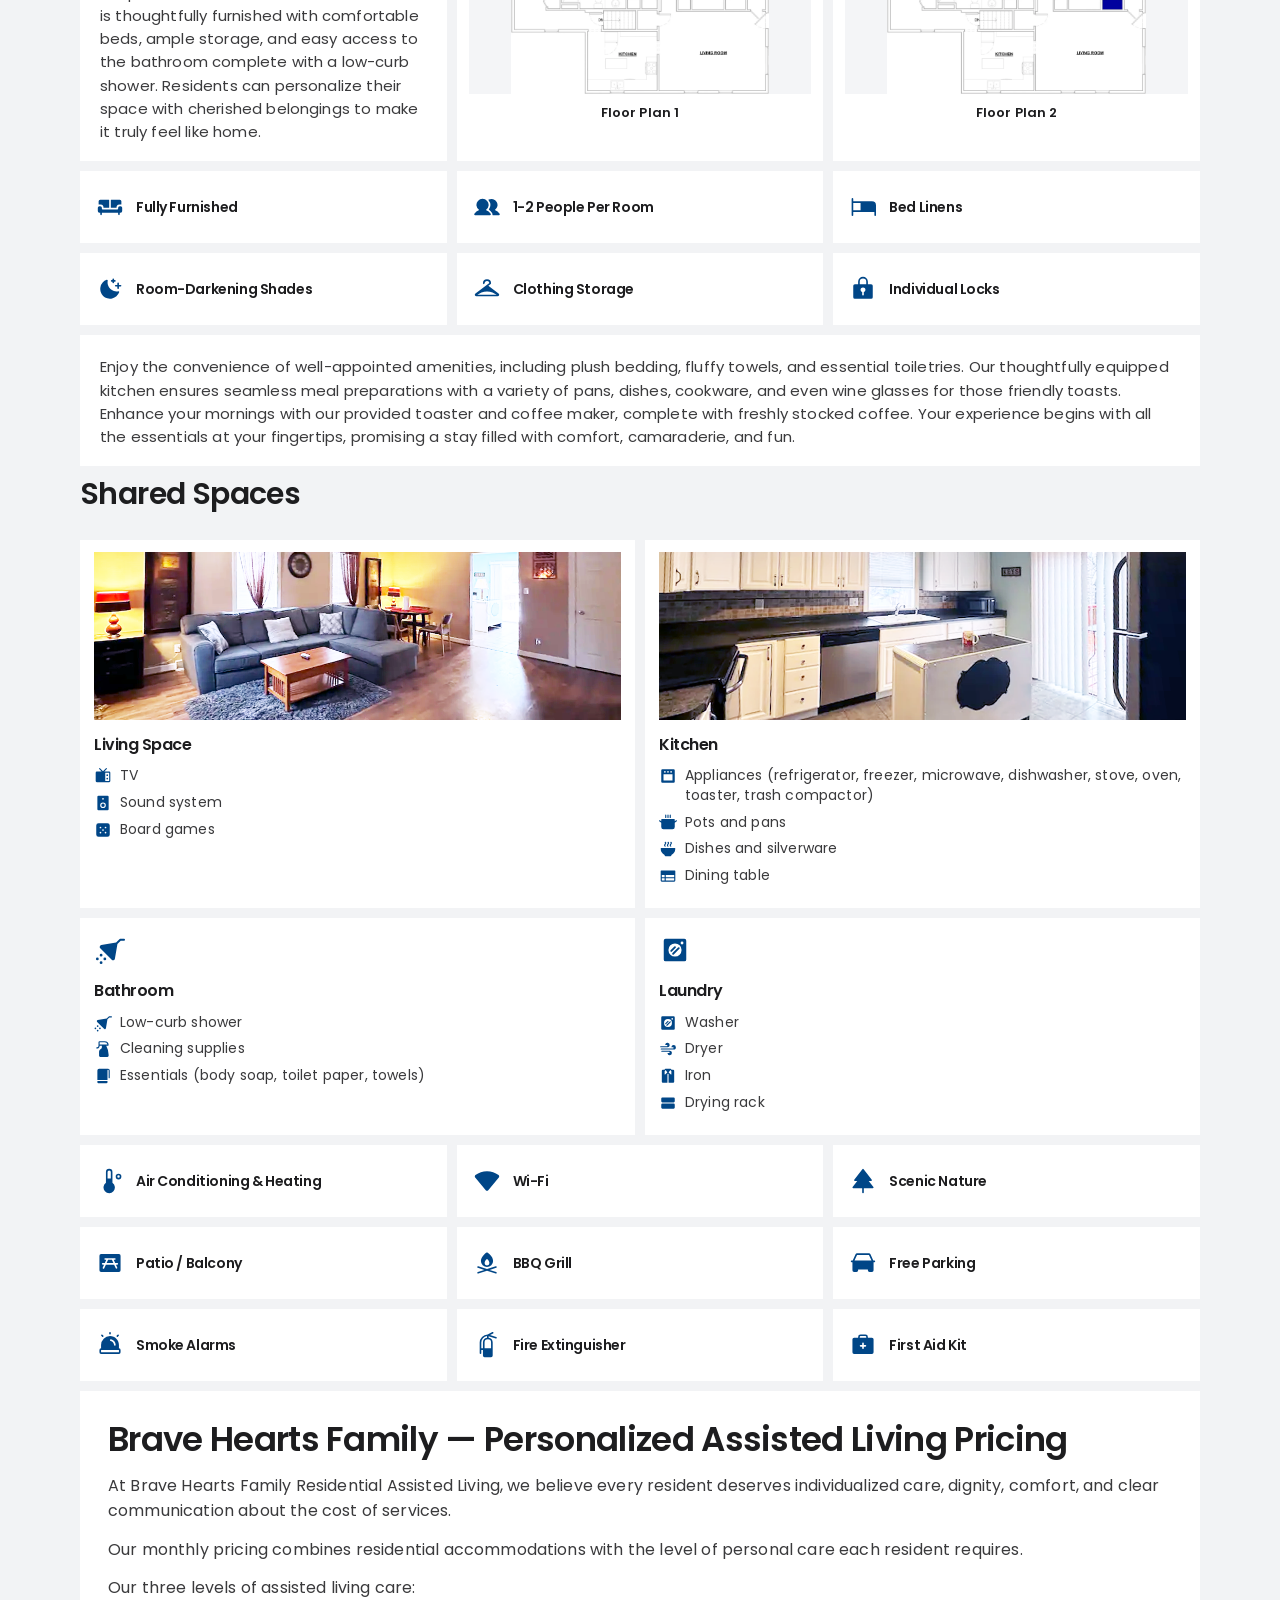
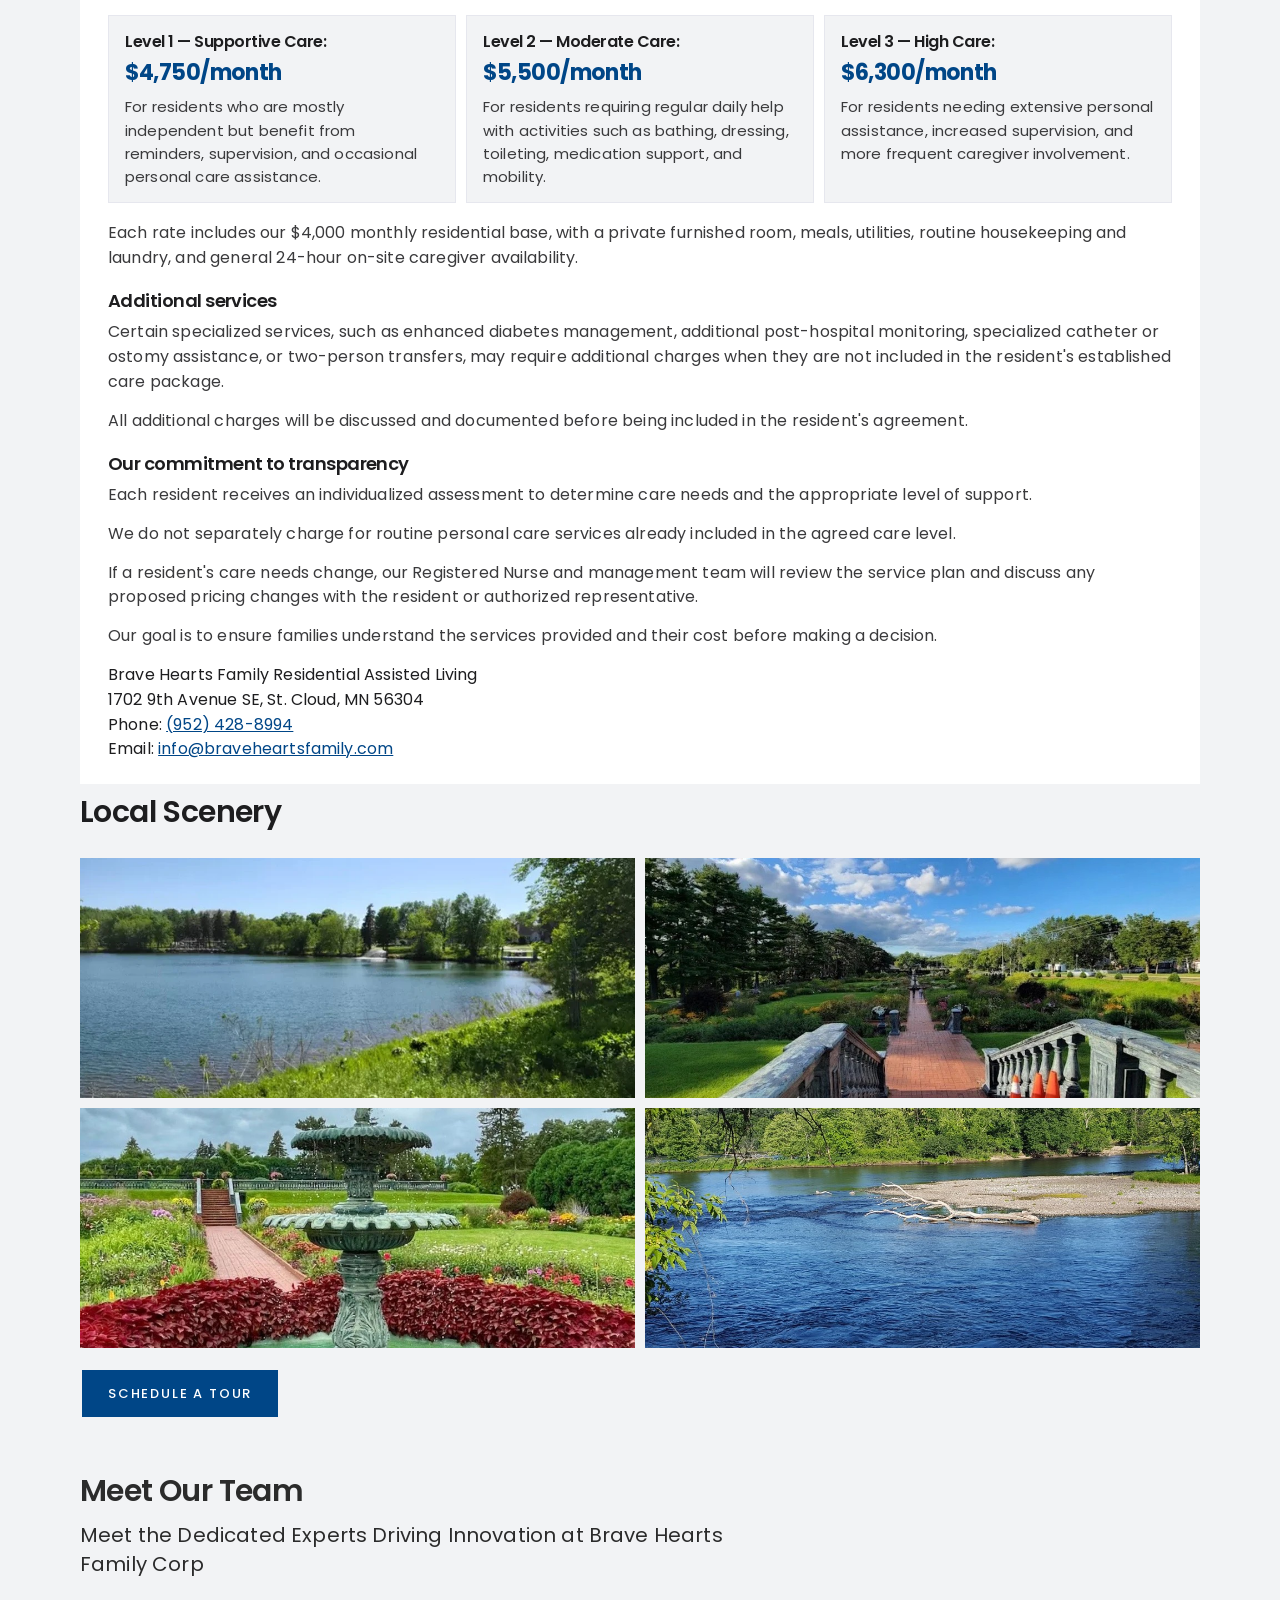
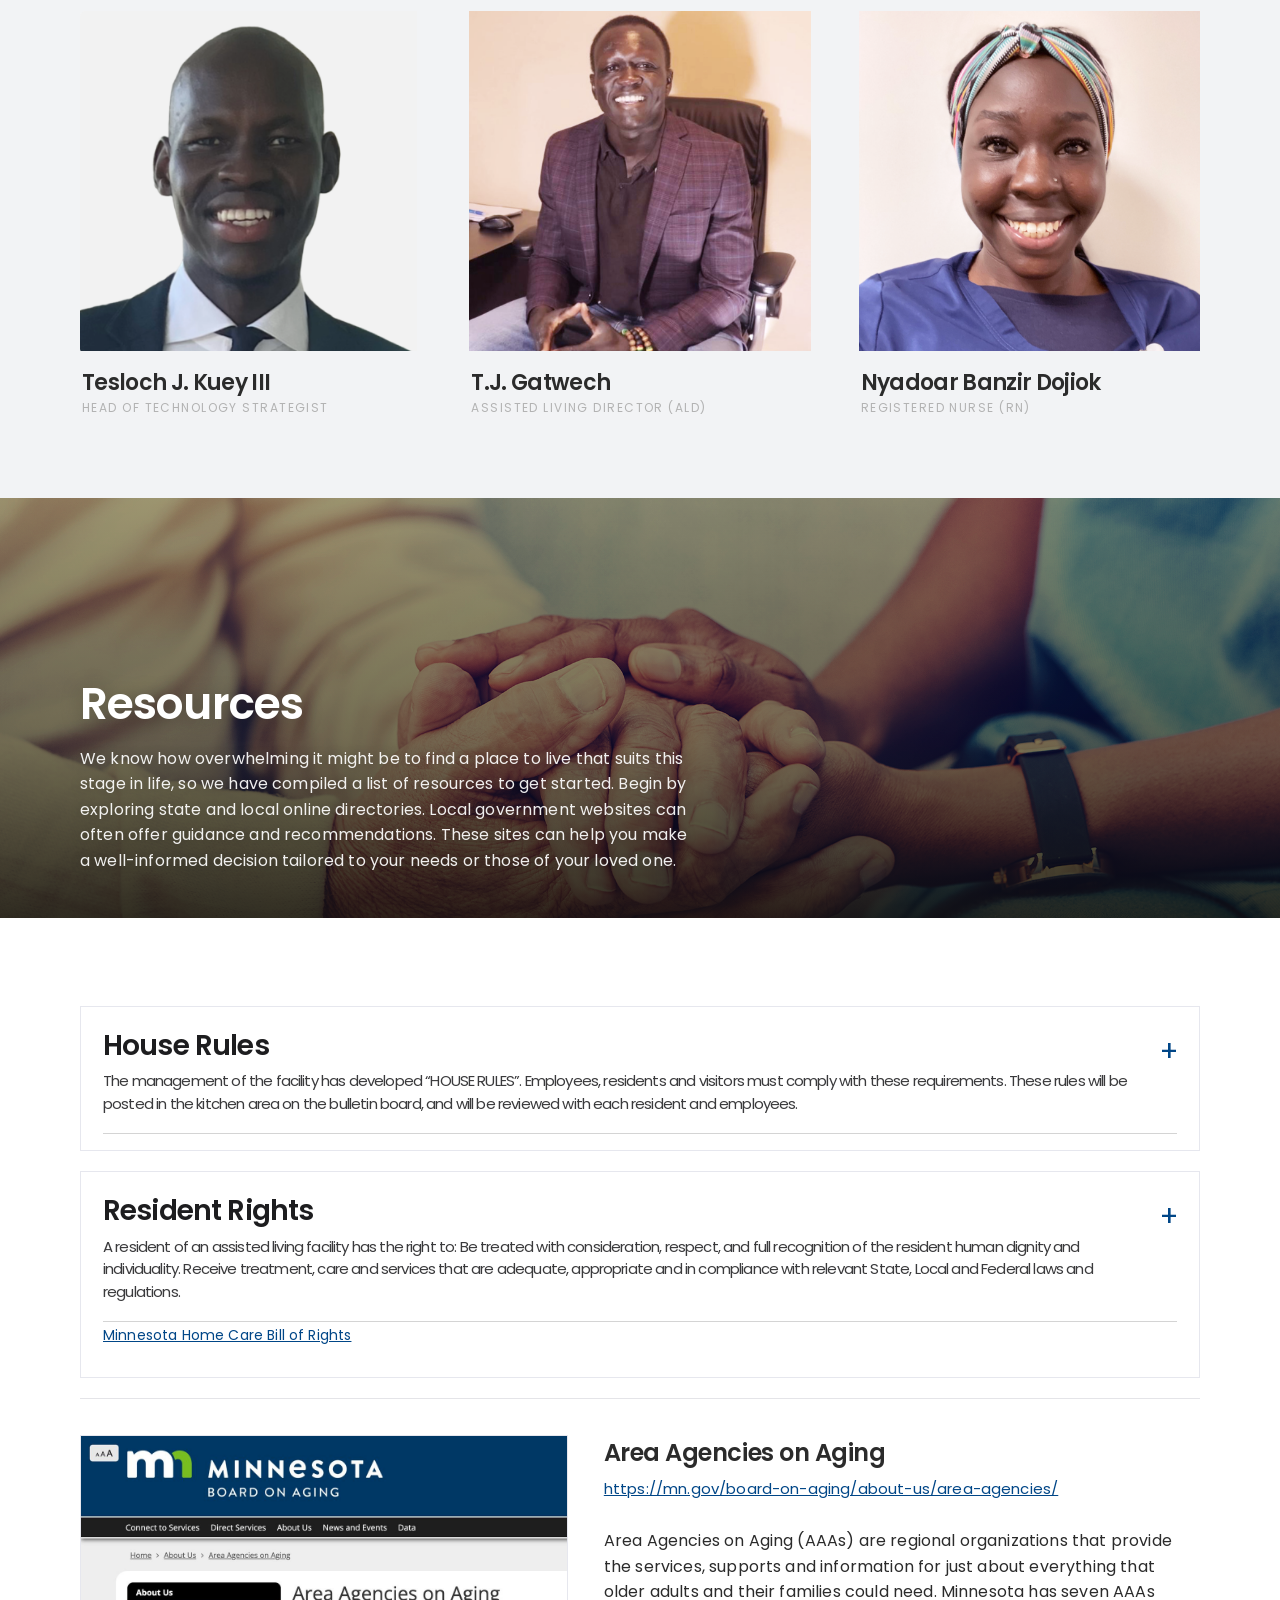
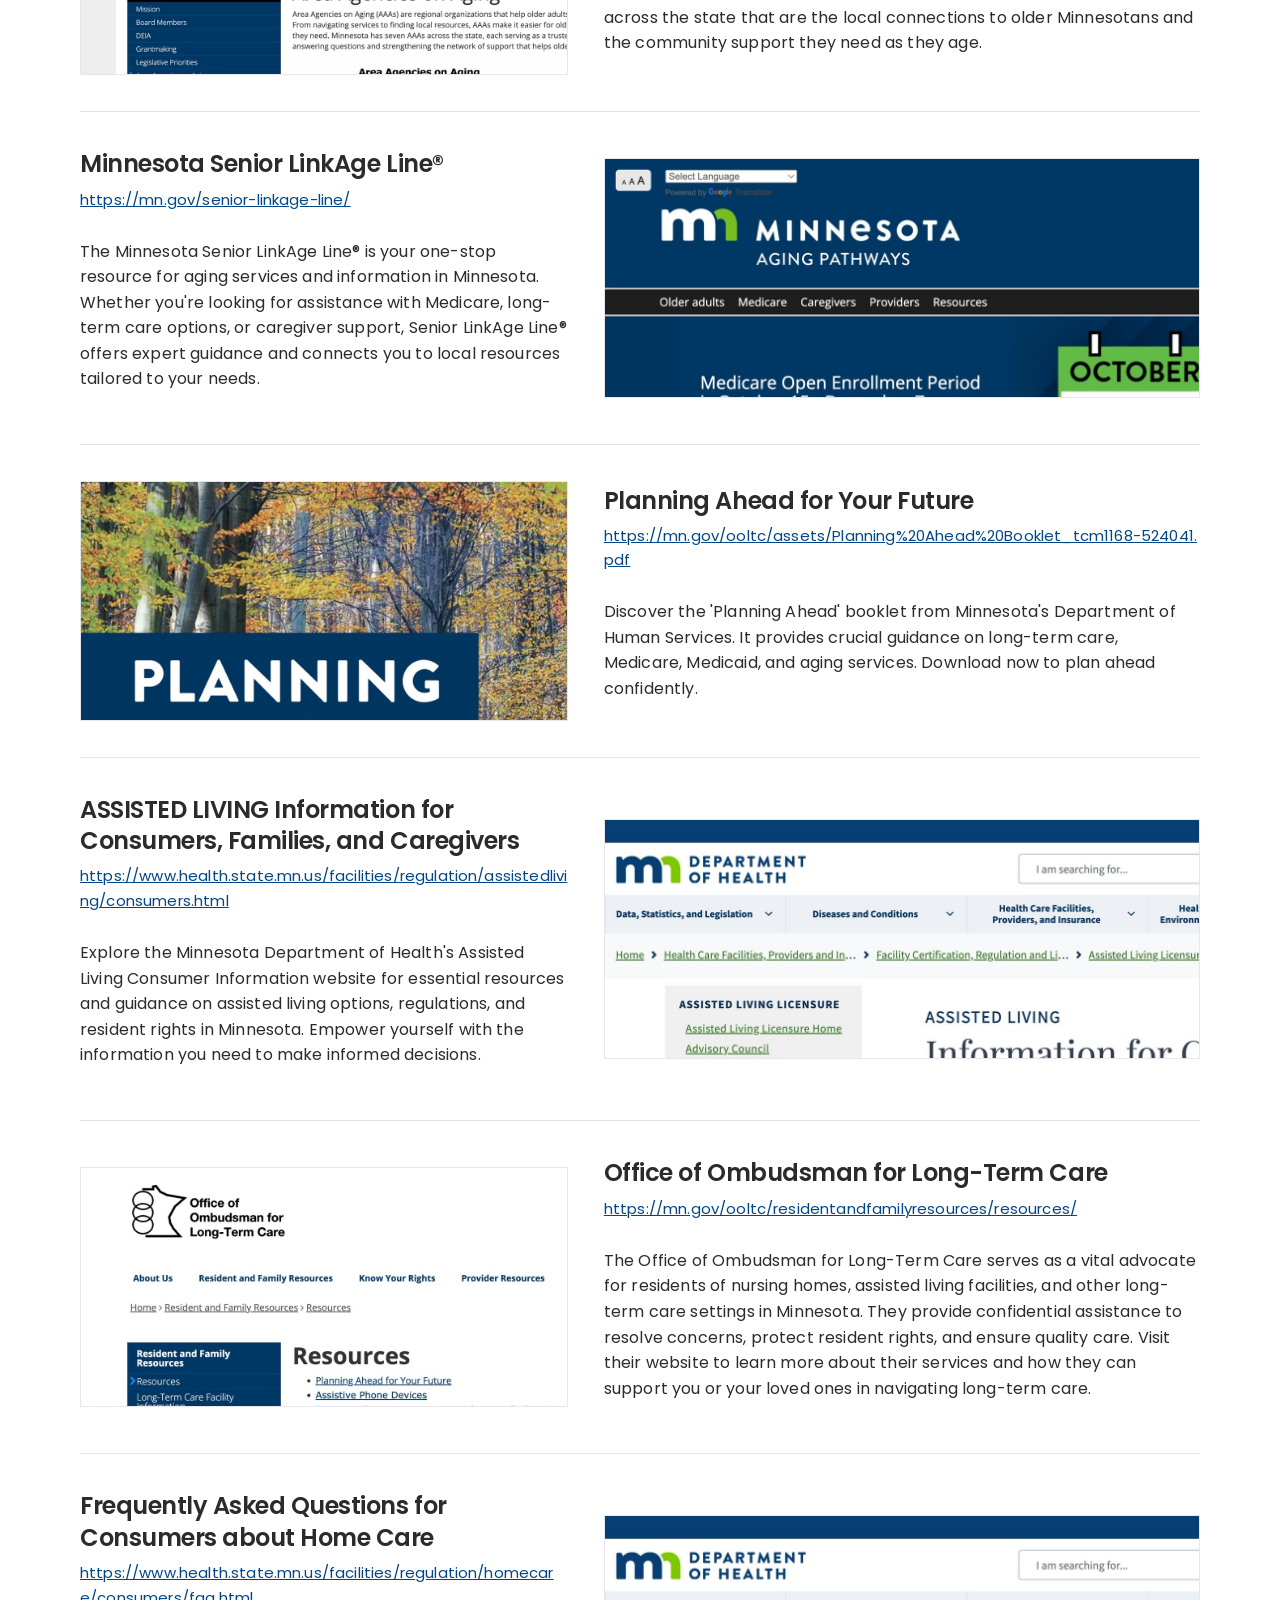
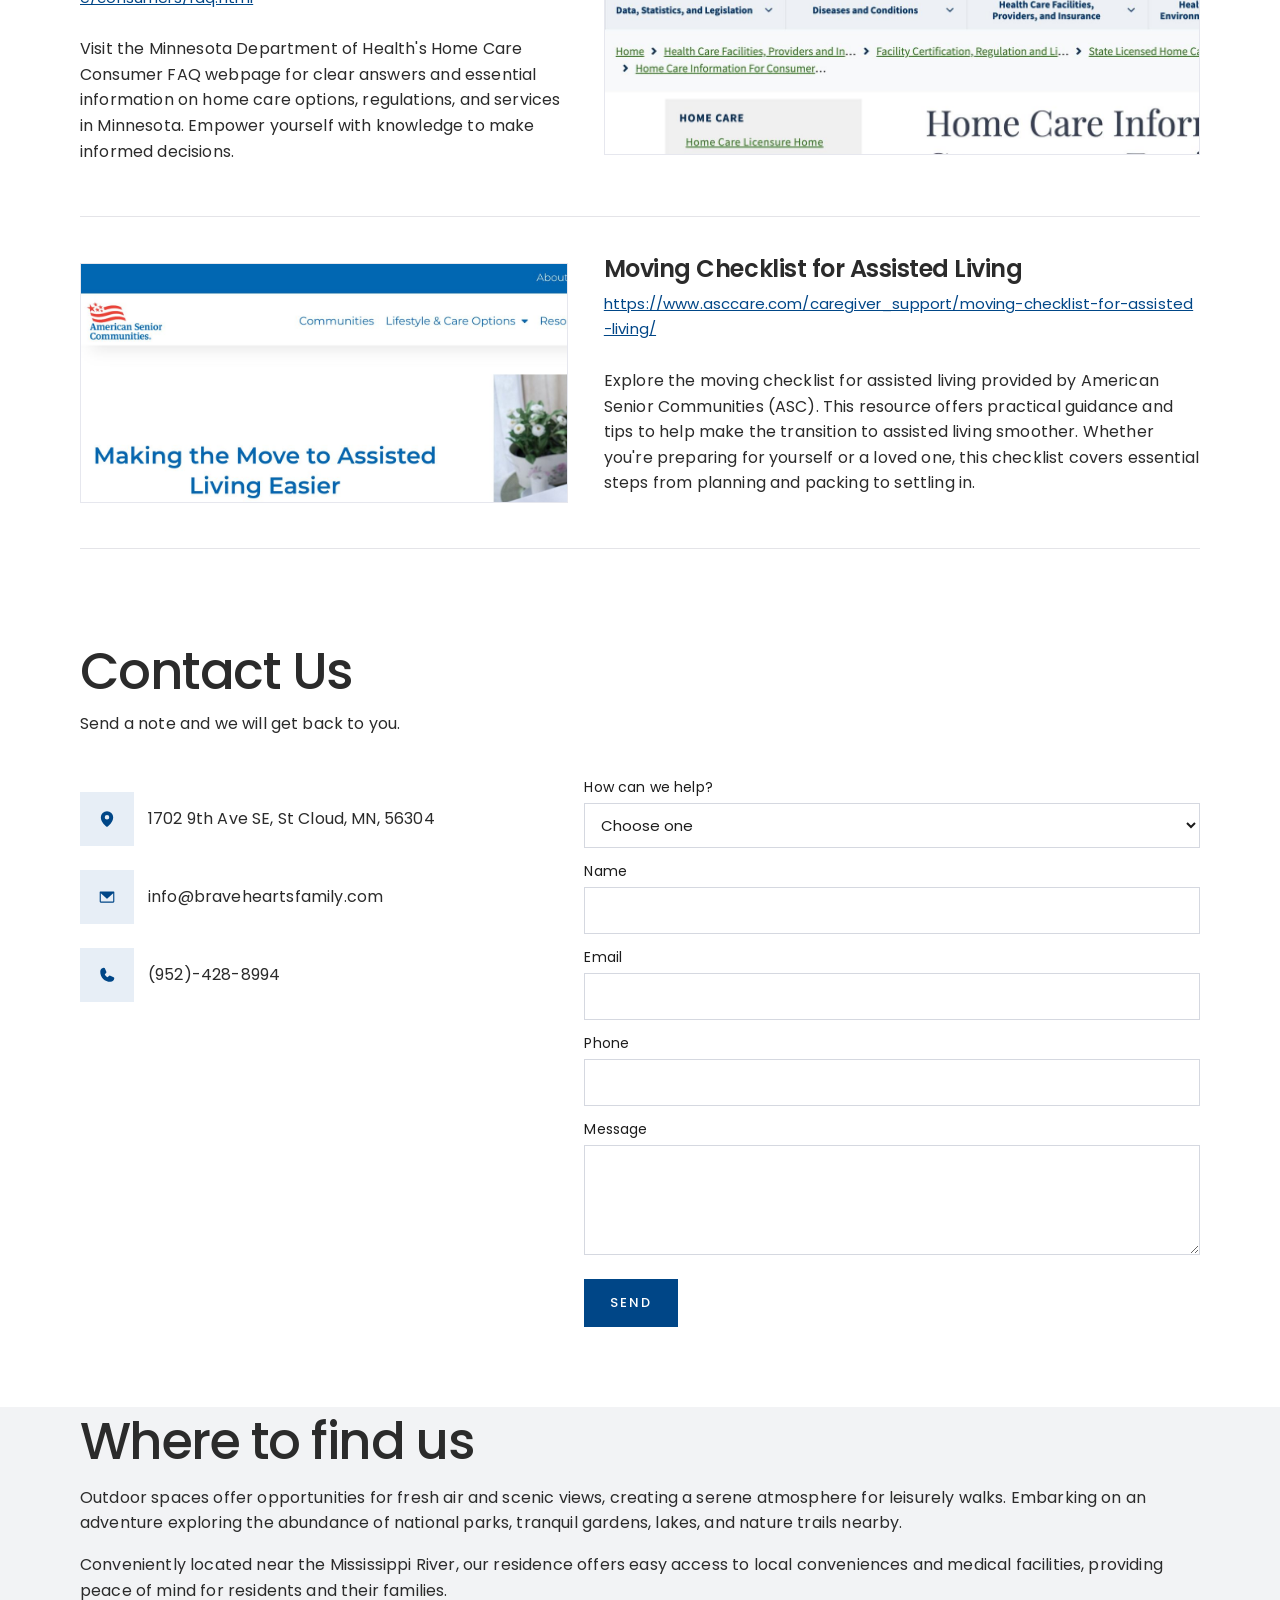
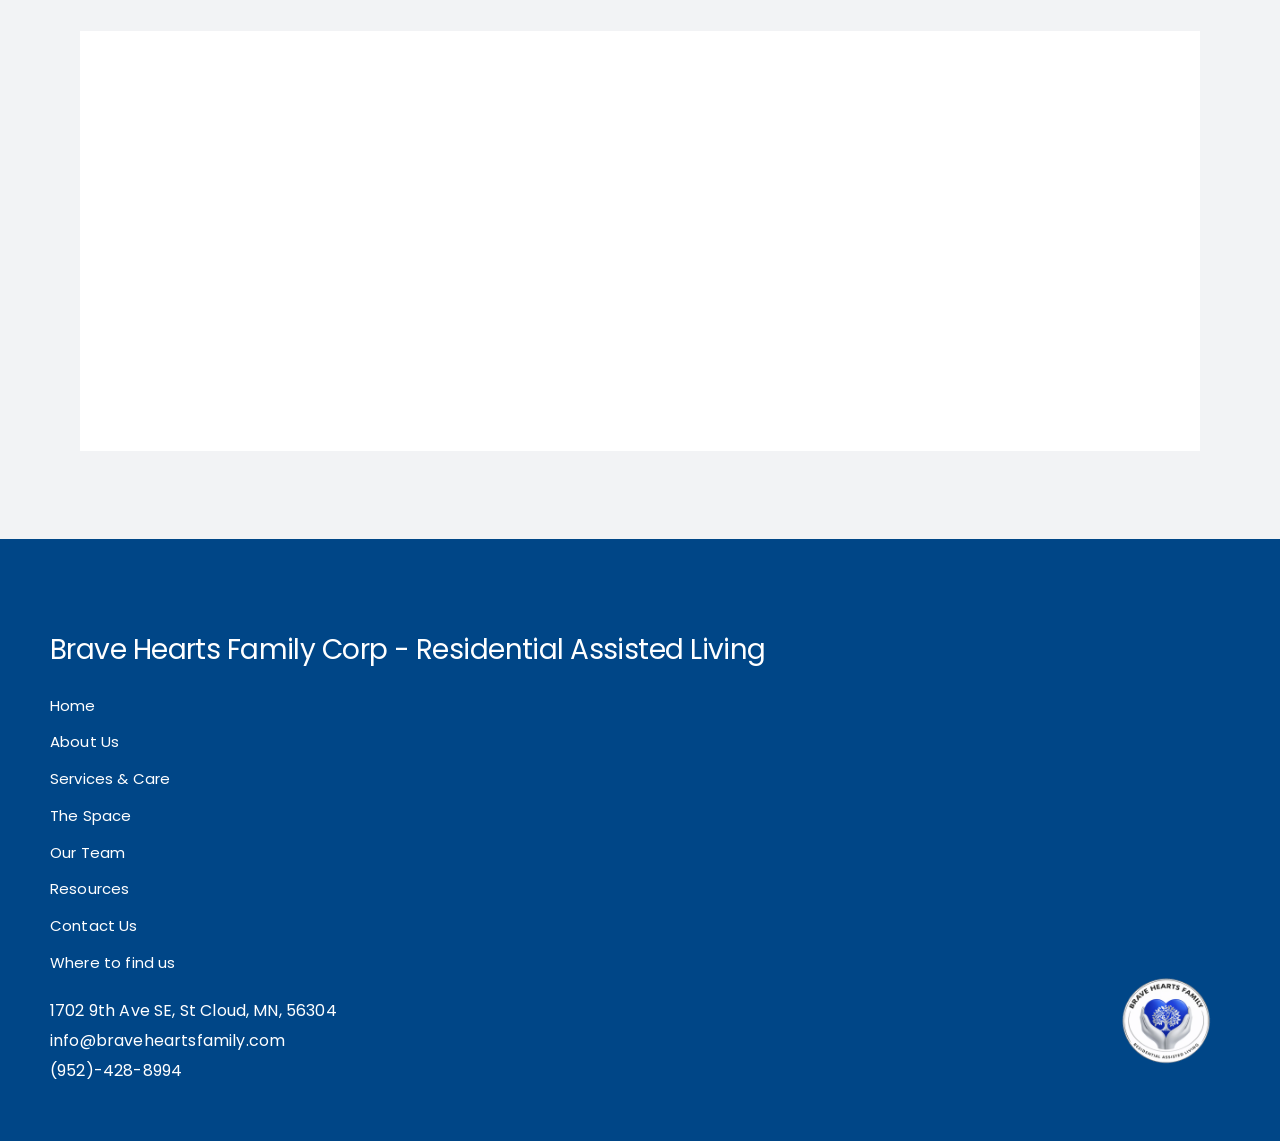
==== commit 63007cd8: "Add assisted living pricing, matching icons, and a sharper photo behind The Space. Co-authored-by: C" ====
--- a/index.html
+++ b/index.html
@@ -319,7 +319,7 @@
   <link rel="icon" type="image/png" sizes="192x192" href="images/favicon-192.png?v=2">
   <link rel="apple-touch-icon" sizes="180x180" href="images/apple-touch-icon.png?v=2">
   <link rel="manifest" href="site.webmanifest">
-  <link rel="stylesheet" href="css/styles.css?v=68">
+  <link rel="stylesheet" href="css/styles.css?v=73">
   <script>document.documentElement.classList.add("js")</script>
 </head>
 <body>
@@ -666,6 +666,40 @@
         <article class="bento-cell bento-chip"><span class="icon" data-icon="sensor"></span><h3>Smoke Alarms</h3></article>
         <article class="bento-cell bento-chip"><span class="icon" data-icon="canister"></span><h3>Fire Extinguisher</h3></article>
         <article class="bento-cell bento-chip"><span class="icon" data-icon="aid"></span><h3>First Aid Kit</h3></article>
+
+        <article class="bento-cell bento-pricing">
+          <h2>Brave Hearts Family — Personalized Assisted Living Pricing</h2>
+          <p>At Brave Hearts Family Residential Assisted Living, we believe every resident deserves individualized care, dignity, comfort, and clear communication about the cost of services.</p>
+          <p>Our monthly pricing combines residential accommodations with the level of personal care each resident requires.</p>
+          <p>Our three levels of assisted living care:</p>
+          <div class="price-levels">
+            <article>
+              <h3>Level 1 — Supportive Care: <span>$4,750/month</span></h3>
+              <p>For residents who are mostly independent but benefit from reminders, supervision, and occasional personal care assistance.</p>
+            </article>
+            <article>
+              <h3>Level 2 — Moderate Care: <span>$5,500/month</span></h3>
+              <p>For residents requiring regular daily help with activities such as bathing, dressing, toileting, medication support, and mobility.</p>
+            </article>
+            <article>
+              <h3>Level 3 — High Care: <span>$6,300/month</span></h3>
+              <p>For residents needing extensive personal assistance, increased supervision, and more frequent caregiver involvement.</p>
+            </article>
+          </div>
+          <p>Each rate includes our $4,000 monthly residential base, with a private furnished room, meals, utilities, routine housekeeping and laundry, and general 24-hour on-site caregiver availability.</p>
+          <h3>Additional services</h3>
+          <p>Certain specialized services, such as enhanced diabetes management, additional post-hospital monitoring, specialized catheter or ostomy assistance, or two-person transfers, may require additional charges when they are not included in the resident's established care package.</p>
+          <p>All additional charges will be discussed and documented before being included in the resident's agreement.</p>
+          <h3>Our commitment to transparency</h3>
+          <p>Each resident receives an individualized assessment to determine care needs and the appropriate level of support.</p>
+          <p>We do not separately charge for routine personal care services already included in the agreed care level.</p>
+          <p>If a resident's care needs change, our Registered Nurse and management team will review the service plan and discuss any proposed pricing changes with the resident or authorized representative.</p>
+          <p>Our goal is to ensure families understand the services provided and their cost before making a decision.</p>
+          <p class="price-contact">Brave Hearts Family Residential Assisted Living<br>
+            1702 9th Avenue SE, St. Cloud, MN 56304<br>
+            Phone: <a href="tel:9524288994">(952) 428-8994</a><br>
+            Email: <a href="mailto:info@braveheartsfamily.com">info@braveheartsfamily.com</a></p>
+        </article>
 
         <h2 class="bento-label">Local Scenery</h2>
         <button class="bento-cell bento-scene" type="button" aria-label="View fullsize" data-full="images/scenery-lake.png" data-alt="Local scenery near the residence">
@@ -974,6 +1008,6 @@
       </form>
     </div>
   </div>
-  <script src="js/main.js?v=30"></script>
+  <script src="js/main.js?v=31"></script>
 </body>
 </html>
--- a/css/styles.css
+++ b/css/styles.css
@@ -3128,8 +3128,8 @@
 }
 
 #space.page-hero {
-  background-image: url("../images/space-couple.jpg?v=1");
-  background-position: 22% 42%;
+  background-image: url("../images/space-walk.jpg?v=2");
+  background-position: center 18%;
   background-size: cover;
   overflow: hidden;
 }
@@ -3242,7 +3242,7 @@
 .bento .icon,
 .bento .icon.mini,
 .bento .icon.mark {
-  color: #1d1d1f;
+  color: #004687;
   background: transparent;
   border: 0;
   box-shadow: none;
@@ -3264,7 +3264,7 @@
 .bento-chip:hover .icon,
 .bento .icon:hover {
   background: transparent;
-  color: #1d1d1f;
+  color: #004687;
   border-color: transparent;
 }
 
@@ -3275,6 +3275,79 @@
   font-weight: 600;
   line-height: 1.2;
   color: #1d1d1f;
+}
+
+.bento-pricing {
+  grid-column: 1 / -1;
+  padding: 28px 28px 22px;
+  color: #1d1d1f;
+}
+
+.bento-pricing h2 {
+  margin: 0 0 14px;
+  font-size: clamp(26px, 3vw, 34px);
+  font-weight: 600;
+  line-height: 1.2;
+  letter-spacing: -0.02em;
+  color: #1d1d1f;
+}
+
+.bento-pricing p {
+  margin: 0 0 14px;
+  max-width: 72em;
+  font-size: 16px;
+  line-height: 1.55;
+  color: #3a3a3c;
+}
+
+.bento-pricing h3 {
+  margin: 18px 0 8px;
+  font-size: 18px;
+  font-weight: 600;
+  line-height: 1.3;
+  color: #1d1d1f;
+}
+
+.price-levels {
+  display: grid;
+  grid-template-columns: repeat(3, minmax(0, 1fr));
+  gap: 10px;
+  margin: 4px 0 18px;
+}
+
+.price-levels article {
+  background: #f2f3f5;
+  border: 1px solid #e6e7ee;
+  border-radius: 0;
+  padding: 16px 16px 14px;
+}
+
+.price-levels h3 {
+  margin: 0 0 8px;
+  font-size: 16px;
+}
+
+.price-levels h3 span {
+  display: block;
+  margin-top: 6px;
+  color: #004687;
+  font-size: 22px;
+  font-weight: 700;
+  letter-spacing: -0.02em;
+}
+
+.price-levels p {
+  margin: 0;
+  font-size: 15px;
+}
+
+.bento-pricing .price-contact {
+  margin: 8px 0 0;
+  color: #1d1d1f;
+}
+
+.bento-pricing .price-contact a {
+  color: #004687;
 }
 
 .bento-shared {
@@ -3407,6 +3480,8 @@
   .bento-chip { grid-column: span 1; }
   .bento-plan img { height: 140px; }
   .bento-scene img { height: 180px; }
+  .price-levels { grid-template-columns: 1fr; }
+  .bento-pricing { padding: 20px 16px 16px; }
 }
 
 @media (max-width: 560px) {
